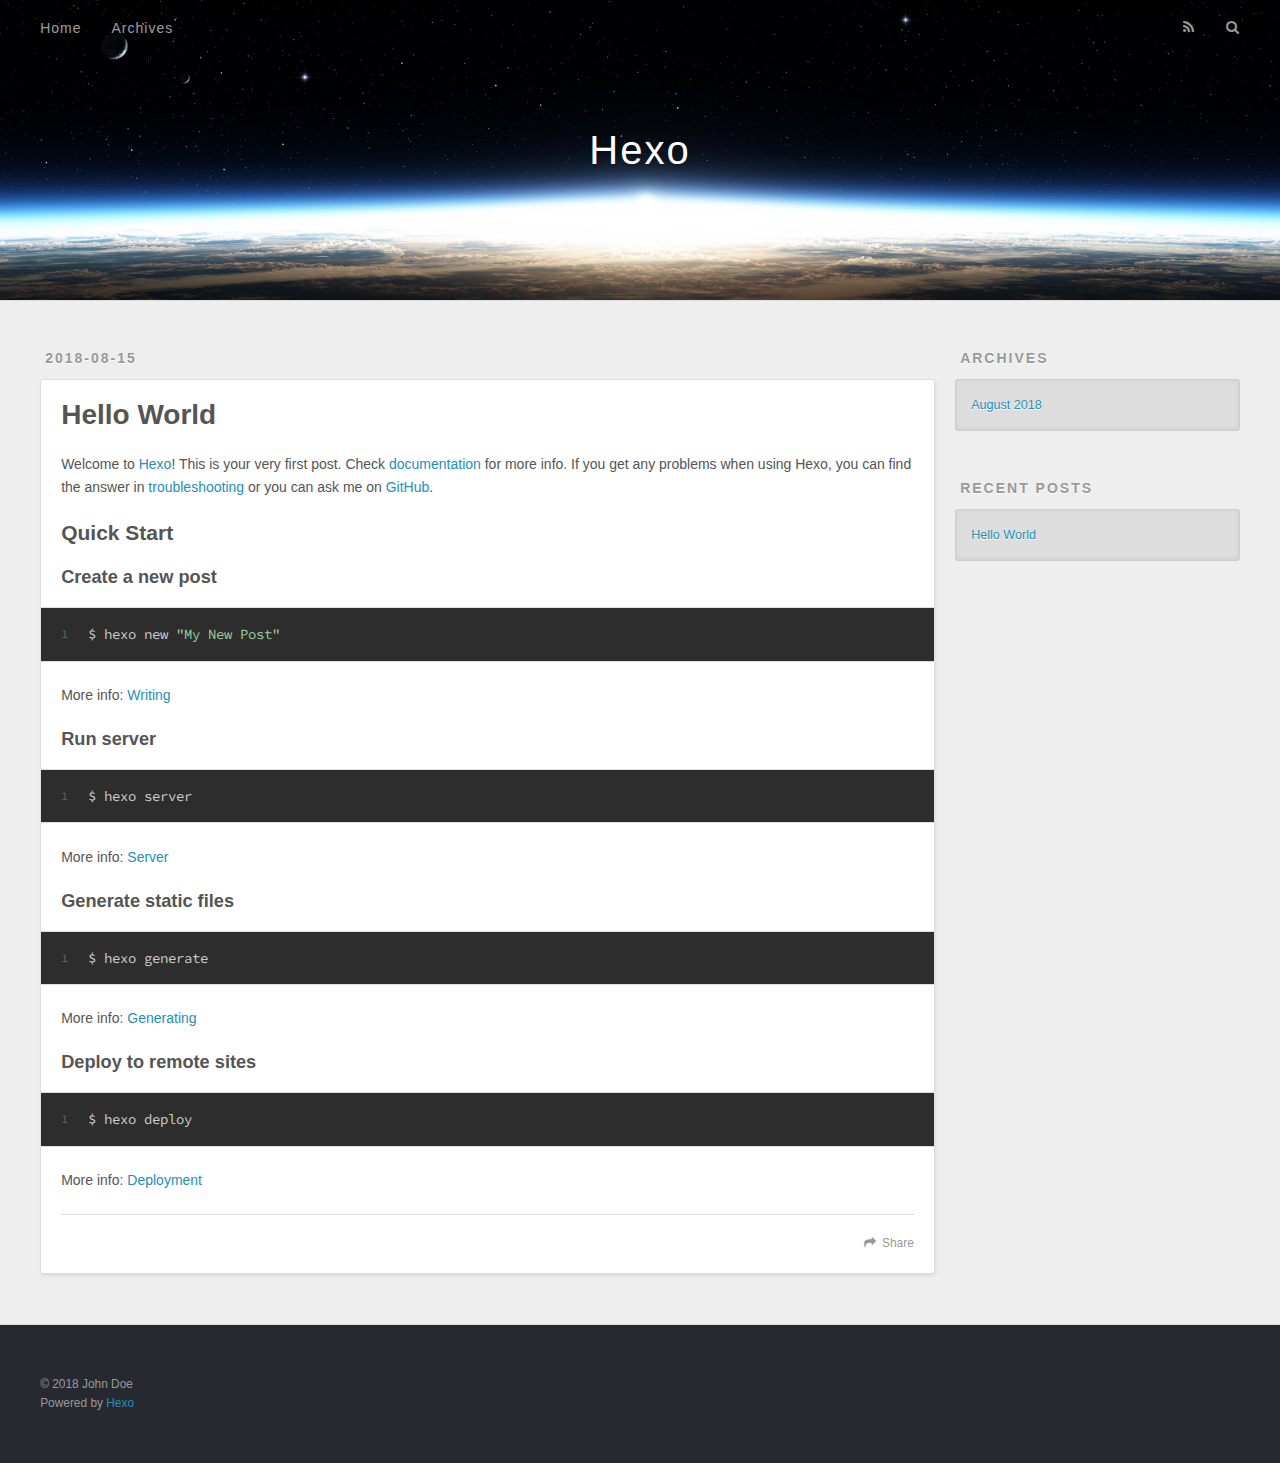
==== index.html @ 1c6d8792 "Site updated: 2018-08-15 11:04:19" ====
<!DOCTYPE html>
<html>
<head>
  <meta charset="utf-8">
  

  
  <title>Hexo</title>
  <meta name="viewport" content="width=device-width, initial-scale=1, maximum-scale=1">
  <meta property="og:type" content="website">
<meta property="og:title" content="Hexo">
<meta property="og:url" content="http://yoursite.com/index.html">
<meta property="og:site_name" content="Hexo">
<meta property="og:locale" content="default">
<meta name="twitter:card" content="summary">
<meta name="twitter:title" content="Hexo">
  
    <link rel="alternate" href="/atom.xml" title="Hexo" type="application/atom+xml">
  
  
    <link rel="icon" href="/favicon.png">
  
  
    <link href="//fonts.googleapis.com/css?family=Source+Code+Pro" rel="stylesheet" type="text/css">
  
  <link rel="stylesheet" href="/css/style.css">
</head>

<body>
  <div id="container">
    <div id="wrap">
      <header id="header">
  <div id="banner"></div>
  <div id="header-outer" class="outer">
    <div id="header-title" class="inner">
      <h1 id="logo-wrap">
        <a href="/" id="logo">Hexo</a>
      </h1>
      
    </div>
    <div id="header-inner" class="inner">
      <nav id="main-nav">
        <a id="main-nav-toggle" class="nav-icon"></a>
        
          <a class="main-nav-link" href="/">Home</a>
        
          <a class="main-nav-link" href="/archives">Archives</a>
        
      </nav>
      <nav id="sub-nav">
        
          <a id="nav-rss-link" class="nav-icon" href="/atom.xml" title="RSS Feed"></a>
        
        <a id="nav-search-btn" class="nav-icon" title="Search"></a>
      </nav>
      <div id="search-form-wrap">
        <form action="//google.com/search" method="get" accept-charset="UTF-8" class="search-form"><input type="search" name="q" class="search-form-input" placeholder="Search"><button type="submit" class="search-form-submit">&#xF002;</button><input type="hidden" name="sitesearch" value="http://yoursite.com"></form>
      </div>
    </div>
  </div>
</header>
      <div class="outer">
        <section id="main">
  
    <article id="post-hello-world" class="article article-type-post" itemscope itemprop="blogPost">
  <div class="article-meta">
    <a href="/2018/08/15/hello-world/" class="article-date">
  <time datetime="2018-08-15T02:14:24.159Z" itemprop="datePublished">2018-08-15</time>
</a>
    
  </div>
  <div class="article-inner">
    
    
      <header class="article-header">
        
  
    <h1 itemprop="name">
      <a class="article-title" href="/2018/08/15/hello-world/">Hello World</a>
    </h1>
  

      </header>
    
    <div class="article-entry" itemprop="articleBody">
      
        <p>Welcome to <a href="https://hexo.io/" target="_blank" rel="noopener">Hexo</a>! This is your very first post. Check <a href="https://hexo.io/docs/" target="_blank" rel="noopener">documentation</a> for more info. If you get any problems when using Hexo, you can find the answer in <a href="https://hexo.io/docs/troubleshooting.html" target="_blank" rel="noopener">troubleshooting</a> or you can ask me on <a href="https://github.com/hexojs/hexo/issues" target="_blank" rel="noopener">GitHub</a>.</p>
<h2 id="Quick-Start"><a href="#Quick-Start" class="headerlink" title="Quick Start"></a>Quick Start</h2><h3 id="Create-a-new-post"><a href="#Create-a-new-post" class="headerlink" title="Create a new post"></a>Create a new post</h3><figure class="highlight bash"><table><tr><td class="gutter"><pre><span class="line">1</span><br></pre></td><td class="code"><pre><span class="line">$ hexo new <span class="string">"My New Post"</span></span><br></pre></td></tr></table></figure>
<p>More info: <a href="https://hexo.io/docs/writing.html" target="_blank" rel="noopener">Writing</a></p>
<h3 id="Run-server"><a href="#Run-server" class="headerlink" title="Run server"></a>Run server</h3><figure class="highlight bash"><table><tr><td class="gutter"><pre><span class="line">1</span><br></pre></td><td class="code"><pre><span class="line">$ hexo server</span><br></pre></td></tr></table></figure>
<p>More info: <a href="https://hexo.io/docs/server.html" target="_blank" rel="noopener">Server</a></p>
<h3 id="Generate-static-files"><a href="#Generate-static-files" class="headerlink" title="Generate static files"></a>Generate static files</h3><figure class="highlight bash"><table><tr><td class="gutter"><pre><span class="line">1</span><br></pre></td><td class="code"><pre><span class="line">$ hexo generate</span><br></pre></td></tr></table></figure>
<p>More info: <a href="https://hexo.io/docs/generating.html" target="_blank" rel="noopener">Generating</a></p>
<h3 id="Deploy-to-remote-sites"><a href="#Deploy-to-remote-sites" class="headerlink" title="Deploy to remote sites"></a>Deploy to remote sites</h3><figure class="highlight bash"><table><tr><td class="gutter"><pre><span class="line">1</span><br></pre></td><td class="code"><pre><span class="line">$ hexo deploy</span><br></pre></td></tr></table></figure>
<p>More info: <a href="https://hexo.io/docs/deployment.html" target="_blank" rel="noopener">Deployment</a></p>

      
    </div>
    <footer class="article-footer">
      <a data-url="http://yoursite.com/2018/08/15/hello-world/" data-id="cjkujt8550000k8d3u2v4z5zs" class="article-share-link">Share</a>
      
      
    </footer>
  </div>
  
</article>


  


</section>
        
          <aside id="sidebar">
  
    

  
    

  
    
  
    
  <div class="widget-wrap">
    <h3 class="widget-title">Archives</h3>
    <div class="widget">
      <ul class="archive-list"><li class="archive-list-item"><a class="archive-list-link" href="/archives/2018/08/">August 2018</a></li></ul>
    </div>
  </div>


  
    
  <div class="widget-wrap">
    <h3 class="widget-title">Recent Posts</h3>
    <div class="widget">
      <ul>
        
          <li>
            <a href="/2018/08/15/hello-world/">Hello World</a>
          </li>
        
      </ul>
    </div>
  </div>

  
</aside>
        
      </div>
      <footer id="footer">
  
  <div class="outer">
    <div id="footer-info" class="inner">
      &copy; 2018 John Doe<br>
      Powered by <a href="http://hexo.io/" target="_blank">Hexo</a>
    </div>
  </div>
</footer>
    </div>
    <nav id="mobile-nav">
  
    <a href="/" class="mobile-nav-link">Home</a>
  
    <a href="/archives" class="mobile-nav-link">Archives</a>
  
</nav>
    

<script src="//ajax.googleapis.com/ajax/libs/jquery/2.0.3/jquery.min.js"></script>


  <link rel="stylesheet" href="/fancybox/jquery.fancybox.css">
  <script src="/fancybox/jquery.fancybox.pack.js"></script>


<script src="/js/script.js"></script>



  </div>
</body>
</html>
---- css/style.css ----
body {
  width: 100%;
}
body:before,
body:after {
  content: "";
  display: table;
}
body:after {
  clear: both;
}
html,
body,
div,
span,
applet,
object,
iframe,
h1,
h2,
h3,
h4,
h5,
h6,
p,
blockquote,
pre,
a,
abbr,
acronym,
address,
big,
cite,
code,
del,
dfn,
em,
img,
ins,
kbd,
q,
s,
samp,
small,
strike,
strong,
sub,
sup,
tt,
var,
dl,
dt,
dd,
ol,
ul,
li,
fieldset,
form,
label,
legend,
table,
caption,
tbody,
tfoot,
thead,
tr,
th,
td {
  margin: 0;
  padding: 0;
  border: 0;
  outline: 0;
  font-weight: inherit;
  font-style: inherit;
  font-family: inherit;
  font-size: 100%;
  vertical-align: baseline;
}
body {
  line-height: 1;
  color: #000;
  background: #fff;
}
ol,
ul {
  list-style: none;
}
table {
  border-collapse: separate;
  border-spacing: 0;
  vertical-align: middle;
}
caption,
th,
td {
  text-align: left;
  font-weight: normal;
  vertical-align: middle;
}
a img {
  border: none;
}
input,
button {
  margin: 0;
  padding: 0;
}
input::-moz-focus-inner,
button::-moz-focus-inner {
  border: 0;
  padding: 0;
}
@font-face {
  font-family: FontAwesome;
  font-style: normal;
  font-weight: normal;
  src: url("fonts/fontawesome-webfont.eot?v=#4.0.3");
  src: url("fonts/fontawesome-webfont.eot?#iefix&v=#4.0.3") format("embedded-opentype"), url("fonts/fontawesome-webfont.woff?v=#4.0.3") format("woff"), url("fonts/fontawesome-webfont.ttf?v=#4.0.3") format("truetype"), url("fonts/fontawesome-webfont.svg#fontawesomeregular?v=#4.0.3") format("svg");
}
html,
body,
#container {
  height: 100%;
}
body {
  background: #eee;
  font: 14px -apple-system, BlinkMacSystemFont, "Segoe UI", "Roboto", "Oxygen", "Ubuntu", "Cantarell", "Fira Sans", "Droid Sans", "Helvetica Neue", sans-serif;
  -webkit-text-size-adjust: 100%;
}
.outer {
  max-width: 1220px;
  margin: 0 auto;
  padding: 0 20px;
}
.outer:before,
.outer:after {
  content: "";
  display: table;
}
.outer:after {
  clear: both;
}
.inner {
  display: inline;
  float: left;
  width: 98.33333333333333%;
  margin: 0 0.833333333333333%;
}
.left,
.alignleft {
  float: left;
}
.right,
.alignright {
  float: right;
}
.clear {
  clear: both;
}
#container {
  position: relative;
}
.mobile-nav-on {
  overflow: hidden;
}
#wrap {
  height: 100%;
  width: 100%;
  position: absolute;
  top: 0;
  left: 0;
  -webkit-transition: 0.2s ease-out;
  -moz-transition: 0.2s ease-out;
  -ms-transition: 0.2s ease-out;
  transition: 0.2s ease-out;
  z-index: 1;
  background: #eee;
}
.mobile-nav-on #wrap {
  left: 280px;
}
@media screen and (min-width: 768px) {
  #main {
    display: inline;
    float: left;
    width: 73.33333333333333%;
    margin: 0 0.833333333333333%;
  }
}
.article-date,
.article-category-link,
.archive-year,
.widget-title {
  text-decoration: none;
  text-transform: uppercase;
  letter-spacing: 2px;
  color: #999;
  margin-bottom: 1em;
  margin-left: 5px;
  line-height: 1em;
  text-shadow: 0 1px #fff;
  font-weight: bold;
}
.article-inner,
.archive-article-inner {
  background: #fff;
  -webkit-box-shadow: 1px 2px 3px #ddd;
  box-shadow: 1px 2px 3px #ddd;
  border: 1px solid #ddd;
  border-radius: 3px;
}
.article-entry h1,
.widget h1 {
  font-size: 2em;
}
.article-entry h2,
.widget h2 {
  font-size: 1.5em;
}
.article-entry h3,
.widget h3 {
  font-size: 1.3em;
}
.article-entry h4,
.widget h4 {
  font-size: 1.2em;
}
.article-entry h5,
.widget h5 {
  font-size: 1em;
}
.article-entry h6,
.widget h6 {
  font-size: 1em;
  color: #999;
}
.article-entry hr,
.widget hr {
  border: 1px dashed #ddd;
}
.article-entry strong,
.widget strong {
  font-weight: bold;
}
.article-entry em,
.widget em,
.article-entry cite,
.widget cite {
  font-style: italic;
}
.article-entry sup,
.widget sup,
.article-entry sub,
.widget sub {
  font-size: 0.75em;
  line-height: 0;
  position: relative;
  vertical-align: baseline;
}
.article-entry sup,
.widget sup {
  top: -0.5em;
}
.article-entry sub,
.widget sub {
  bottom: -0.2em;
}
.article-entry small,
.widget small {
  font-size: 0.85em;
}
.article-entry acronym,
.widget acronym,
.article-entry abbr,
.widget abbr {
  border-bottom: 1px dotted;
}
.article-entry ul,
.widget ul,
.article-entry ol,
.widget ol,
.article-entry dl,
.widget dl {
  margin: 0 20px;
  line-height: 1.6em;
}
.article-entry ul ul,
.widget ul ul,
.article-entry ol ul,
.widget ol ul,
.article-entry ul ol,
.widget ul ol,
.article-entry ol ol,
.widget ol ol {
  margin-top: 0;
  margin-bottom: 0;
}
.article-entry ul,
.widget ul {
  list-style: disc;
}
.article-entry ol,
.widget ol {
  list-style: decimal;
}
.article-entry dt,
.widget dt {
  font-weight: bold;
}
#header {
  height: 300px;
  position: relative;
  border-bottom: 1px solid #ddd;
}
#header:before,
#header:after {
  content: "";
  position: absolute;
  left: 0;
  right: 0;
  height: 40px;
}
#header:before {
  top: 0;
  background: -webkit-linear-gradient(rgba(0,0,0,0.2), transparent);
  background: -moz-linear-gradient(rgba(0,0,0,0.2), transparent);
  background: -ms-linear-gradient(rgba(0,0,0,0.2), transparent);
  background: linear-gradient(rgba(0,0,0,0.2), transparent);
}
#header:after {
  bottom: 0;
  background: -webkit-linear-gradient(transparent, rgba(0,0,0,0.2));
  background: -moz-linear-gradient(transparent, rgba(0,0,0,0.2));
  background: -ms-linear-gradient(transparent, rgba(0,0,0,0.2));
  background: linear-gradient(transparent, rgba(0,0,0,0.2));
}
#header-outer {
  height: 100%;
  position: relative;
}
#header-inner {
  position: relative;
  overflow: hidden;
}
#banner {
  position: absolute;
  top: 0;
  left: 0;
  width: 100%;
  height: 100%;
  background: url("images/banner.jpg") center #000;
  -webkit-background-size: cover;
  -moz-background-size: cover;
  background-size: cover;
  z-index: -1;
}
#header-title {
  text-align: center;
  height: 40px;
  position: absolute;
  top: 50%;
  left: 0;
  margin-top: -20px;
}
#logo,
#subtitle {
  text-decoration: none;
  color: #fff;
  font-weight: 300;
  text-shadow: 0 1px 4px rgba(0,0,0,0.3);
}
#logo {
  font-size: 40px;
  line-height: 40px;
  letter-spacing: 2px;
}
#subtitle {
  font-size: 16px;
  line-height: 16px;
  letter-spacing: 1px;
}
#subtitle-wrap {
  margin-top: 16px;
}
#main-nav {
  float: left;
  margin-left: -15px;
}
.nav-icon,
.main-nav-link {
  float: left;
  color: #fff;
  opacity: 0.6;
  text-decoration: none;
  text-shadow: 0 1px rgba(0,0,0,0.2);
  -webkit-transition: opacity 0.2s;
  -moz-transition: opacity 0.2s;
  -ms-transition: opacity 0.2s;
  transition: opacity 0.2s;
  display: block;
  padding: 20px 15px;
}
.nav-icon:hover,
.main-nav-link:hover {
  opacity: 1;
}
.nav-icon {
  font-family: FontAwesome;
  text-align: center;
  font-size: 14px;
  width: 14px;
  height: 14px;
  padding: 20px 15px;
  position: relative;
  cursor: pointer;
}
.main-nav-link {
  font-weight: 300;
  letter-spacing: 1px;
}
@media screen and (max-width: 479px) {
  .main-nav-link {
    display: none;
  }
}
#main-nav-toggle {
  display: none;
}
#main-nav-toggle:before {
  content: "\f0c9";
}
@media screen and (max-width: 479px) {
  #main-nav-toggle {
    display: block;
  }
}
#sub-nav {
  float: right;
  margin-right: -15px;
}
#nav-rss-link:before {
  content: "\f09e";
}
#nav-search-btn:before {
  content: "\f002";
}
#search-form-wrap {
  position: absolute;
  top: 15px;
  width: 150px;
  height: 30px;
  right: -150px;
  opacity: 0;
  -webkit-transition: 0.2s ease-out;
  -moz-transition: 0.2s ease-out;
  -ms-transition: 0.2s ease-out;
  transition: 0.2s ease-out;
}
#search-form-wrap.on {
  opacity: 1;
  right: 0;
}
@media screen and (max-width: 479px) {
  #search-form-wrap {
    width: 100%;
    right: -100%;
  }
}
.search-form {
  position: absolute;
  top: 0;
  left: 0;
  right: 0;
  background: #fff;
  padding: 5px 15px;
  border-radius: 15px;
  -webkit-box-shadow: 0 0 10px rgba(0,0,0,0.3);
  box-shadow: 0 0 10px rgba(0,0,0,0.3);
}
.search-form-input {
  border: none;
  background: none;
  color: #555;
  width: 100%;
  font: 13px -apple-system, BlinkMacSystemFont, "Segoe UI", "Roboto", "Oxygen", "Ubuntu", "Cantarell", "Fira Sans", "Droid Sans", "Helvetica Neue", sans-serif;
  outline: none;
}
.search-form-input::-webkit-search-results-decoration,
.search-form-input::-webkit-search-cancel-button {
  -webkit-appearance: none;
}
.search-form-submit {
  position: absolute;
  top: 50%;
  right: 10px;
  margin-top: -7px;
  font: 13px FontAwesome;
  border: none;
  background: none;
  color: #bbb;
  cursor: pointer;
}
.search-form-submit:hover,
.search-form-submit:focus {
  color: #777;
}
.article {
  margin: 50px 0;
}
.article-inner {
  overflow: hidden;
}
.article-meta:before,
.article-meta:after {
  content: "";
  display: table;
}
.article-meta:after {
  clear: both;
}
.article-date {
  float: left;
}
.article-category {
  float: left;
  line-height: 1em;
  color: #ccc;
  text-shadow: 0 1px #fff;
  margin-left: 8px;
}
.article-category:before {
  content: "\2022";
}
.article-category-link {
  margin: 0 12px 1em;
}
.article-header {
  padding: 20px 20px 0;
}
.article-title {
  text-decoration: none;
  font-size: 2em;
  font-weight: bold;
  color: #555;
  line-height: 1.1em;
  -webkit-transition: color 0.2s;
  -moz-transition: color 0.2s;
  -ms-transition: color 0.2s;
  transition: color 0.2s;
}
a.article-title:hover {
  color: #258fb8;
}
.article-entry {
  color: #555;
  padding: 0 20px;
}
.article-entry:before,
.article-entry:after {
  content: "";
  display: table;
}
.article-entry:after {
  clear: both;
}
.article-entry p,
.article-entry table {
  line-height: 1.6em;
  margin: 1.6em 0;
}
.article-entry h1,
.article-entry h2,
.article-entry h3,
.article-entry h4,
.article-entry h5,
.article-entry h6 {
  font-weight: bold;
}
.article-entry h1,
.article-entry h2,
.article-entry h3,
.article-entry h4,
.article-entry h5,
.article-entry h6 {
  line-height: 1.1em;
  margin: 1.1em 0;
}
.article-entry a {
  color: #258fb8;
  text-decoration: none;
}
.article-entry a:hover {
  text-decoration: underline;
}
.article-entry ul,
.article-entry ol,
.article-entry dl {
  margin-top: 1.6em;
  margin-bottom: 1.6em;
}
.article-entry img,
.article-entry video {
  max-width: 100%;
  height: auto;
  display: block;
  margin: auto;
}
.article-entry iframe {
  border: none;
}
.article-entry table {
  width: 100%;
  border-collapse: collapse;
  border-spacing: 0;
}
.article-entry th {
  font-weight: bold;
  border-bottom: 3px solid #ddd;
  padding-bottom: 0.5em;
}
.article-entry td {
  border-bottom: 1px solid #ddd;
  padding: 10px 0;
}
.article-entry blockquote {
  font-family: Georgia, "Times New Roman", serif;
  font-size: 1.4em;
  margin: 1.6em 20px;
  text-align: center;
}
.article-entry blockquote footer {
  font-size: 14px;
  margin: 1.6em 0;
  font-family: -apple-system, BlinkMacSystemFont, "Segoe UI", "Roboto", "Oxygen", "Ubuntu", "Cantarell", "Fira Sans", "Droid Sans", "Helvetica Neue", sans-serif;
}
.article-entry blockquote footer cite:before {
  content: "—";
  padding: 0 0.5em;
}
.article-entry .pullquote {
  text-align: left;
  width: 45%;
  margin: 0;
}
.article-entry .pullquote.left {
  margin-left: 0.5em;
  margin-right: 1em;
}
.article-entry .pullquote.right {
  margin-right: 0.5em;
  margin-left: 1em;
}
.article-entry .caption {
  color: #999;
  display: block;
  font-size: 0.9em;
  margin-top: 0.5em;
  position: relative;
  text-align: center;
}
.article-entry .video-container {
  position: relative;
  padding-top: 56.25%;
  height: 0;
  overflow: hidden;
}
.article-entry .video-container iframe,
.article-entry .video-container object,
.article-entry .video-container embed {
  position: absolute;
  top: 0;
  left: 0;
  width: 100%;
  height: 100%;
  margin-top: 0;
}
.article-more-link a {
  display: inline-block;
  line-height: 1em;
  padding: 6px 15px;
  border-radius: 15px;
  background: #eee;
  color: #999;
  text-shadow: 0 1px #fff;
  text-decoration: none;
}
.article-more-link a:hover {
  background: #258fb8;
  color: #fff;
  text-decoration: none;
  text-shadow: 0 1px #1e7293;
}
.article-footer {
  font-size: 0.85em;
  line-height: 1.6em;
  border-top: 1px solid #ddd;
  padding-top: 1.6em;
  margin: 0 20px 20px;
}
.article-footer:before,
.article-footer:after {
  content: "";
  display: table;
}
.article-footer:after {
  clear: both;
}
.article-footer a {
  color: #999;
  text-decoration: none;
}
.article-footer a:hover {
  color: #555;
}
.article-tag-list-item {
  float: left;
  margin-right: 10px;
}
.article-tag-list-link:before {
  content: "#";
}
.article-comment-link {
  float: right;
}
.article-comment-link:before {
  content: "\f075";
  font-family: FontAwesome;
  padding-right: 8px;
}
.article-share-link {
  cursor: pointer;
  float: right;
  margin-left: 20px;
}
.article-share-link:before {
  content: "\f064";
  font-family: FontAwesome;
  padding-right: 6px;
}
#article-nav {
  position: relative;
}
#article-nav:before,
#article-nav:after {
  content: "";
  display: table;
}
#article-nav:after {
  clear: both;
}
@media screen and (min-width: 768px) {
  #article-nav {
    margin: 50px 0;
  }
  #article-nav:before {
    width: 8px;
    height: 8px;
    position: absolute;
    top: 50%;
    left: 50%;
    margin-top: -4px;
    margin-left: -4px;
    content: "";
    border-radius: 50%;
    background: #ddd;
    -webkit-box-shadow: 0 1px 2px #fff;
    box-shadow: 0 1px 2px #fff;
  }
}
.article-nav-link-wrap {
  text-decoration: none;
  text-shadow: 0 1px #fff;
  color: #999;
  -webkit-box-sizing: border-box;
  -moz-box-sizing: border-box;
  box-sizing: border-box;
  margin-top: 50px;
  text-align: center;
  display: block;
}
.article-nav-link-wrap:hover {
  color: #555;
}
@media screen and (min-width: 768px) {
  .article-nav-link-wrap {
    width: 50%;
    margin-top: 0;
  }
}
@media screen and (min-width: 768px) {
  #article-nav-newer {
    float: left;
    text-align: right;
    padding-right: 20px;
  }
}
@media screen and (min-width: 768px) {
  #article-nav-older {
    float: right;
    text-align: left;
    padding-left: 20px;
  }
}
.article-nav-caption {
  text-transform: uppercase;
  letter-spacing: 2px;
  color: #ddd;
  line-height: 1em;
  font-weight: bold;
}
#article-nav-newer .article-nav-caption {
  margin-right: -2px;
}
.article-nav-title {
  font-size: 0.85em;
  line-height: 1.6em;
  margin-top: 0.5em;
}
.article-share-box {
  position: absolute;
  display: none;
  background: #fff;
  -webkit-box-shadow: 1px 2px 10px rgba(0,0,0,0.2);
  box-shadow: 1px 2px 10px rgba(0,0,0,0.2);
  border-radius: 3px;
  margin-left: -145px;
  overflow: hidden;
  z-index: 1;
}
.article-share-box.on {
  display: block;
}
.article-share-input {
  width: 100%;
  background: none;
  -webkit-box-sizing: border-box;
  -moz-box-sizing: border-box;
  box-sizing: border-box;
  font: 14px -apple-system, BlinkMacSystemFont, "Segoe UI", "Roboto", "Oxygen", "Ubuntu", "Cantarell", "Fira Sans", "Droid Sans", "Helvetica Neue", sans-serif;
  padding: 0 15px;
  color: #555;
  outline: none;
  border: 1px solid #ddd;
  border-radius: 3px 3px 0 0;
  height: 36px;
  line-height: 36px;
}
.article-share-links {
  background: #eee;
}
.article-share-links:before,
.article-share-links:after {
  content: "";
  display: table;
}
.article-share-links:after {
  clear: both;
}
.article-share-twitter,
.article-share-facebook,
.article-share-pinterest,
.article-share-google {
  width: 50px;
  height: 36px;
  display: block;
  float: left;
  position: relative;
  color: #999;
  text-shadow: 0 1px #fff;
}
.article-share-twitter:before,
.article-share-facebook:before,
.article-share-pinterest:before,
.article-share-google:before {
  font-size: 20px;
  font-family: FontAwesome;
  width: 20px;
  height: 20px;
  position: absolute;
  top: 50%;
  left: 50%;
  margin-top: -10px;
  margin-left: -10px;
  text-align: center;
}
.article-share-twitter:hover,
.article-share-facebook:hover,
.article-share-pinterest:hover,
.article-share-google:hover {
  color: #fff;
}
.article-share-twitter:before {
  content: "\f099";
}
.article-share-twitter:hover {
  background: #00aced;
  text-shadow: 0 1px #008abe;
}
.article-share-facebook:before {
  content: "\f09a";
}
.article-share-facebook:hover {
  background: #3b5998;
  text-shadow: 0 1px #2f477a;
}
.article-share-pinterest:before {
  content: "\f0d2";
}
.article-share-pinterest:hover {
  background: #cb2027;
  text-shadow: 0 1px #a21a1f;
}
.article-share-google:before {
  content: "\f0d5";
}
.article-share-google:hover {
  background: #dd4b39;
  text-shadow: 0 1px #be3221;
}
.article-gallery {
  background: #000;
  position: relative;
}
.article-gallery-photos {
  position: relative;
  overflow: hidden;
}
.article-gallery-img {
  display: none;
  max-width: 100%;
}
.article-gallery-img:first-child {
  display: block;
}
.article-gallery-img.loaded {
  position: absolute;
  display: block;
}
.article-gallery-img img {
  display: block;
  max-width: 100%;
  margin: 0 auto;
}
#comments {
  background: #fff;
  -webkit-box-shadow: 1px 2px 3px #ddd;
  box-shadow: 1px 2px 3px #ddd;
  padding: 20px;
  border: 1px solid #ddd;
  border-radius: 3px;
  margin: 50px 0;
}
#comments a {
  color: #258fb8;
}
.archives-wrap {
  margin: 50px 0;
}
.archives:before,
.archives:after {
  content: "";
  display: table;
}
.archives:after {
  clear: both;
}
.archive-year-wrap {
  margin-bottom: 1em;
}
.archives {
  -webkit-column-gap: 10px;
  -moz-column-gap: 10px;
  column-gap: 10px;
}
@media screen and (min-width: 480px) and (max-width: 767px) {
  .archives {
    -webkit-column-count: 2;
    -moz-column-count: 2;
    column-count: 2;
  }
}
@media screen and (min-width: 768px) {
  .archives {
    -webkit-column-count: 3;
    -moz-column-count: 3;
    column-count: 3;
  }
}
.archive-article {
  -webkit-column-break-inside: avoid;
  page-break-inside: avoid;
  overflow: hidden;
  break-inside: avoid-column;
}
.archive-article-inner {
  padding: 10px;
  margin-bottom: 15px;
}
.archive-article-title {
  text-decoration: none;
  font-weight: bold;
  color: #555;
  -webkit-transition: color 0.2s;
  -moz-transition: color 0.2s;
  -ms-transition: color 0.2s;
  transition: color 0.2s;
  line-height: 1.6em;
}
.archive-article-title:hover {
  color: #258fb8;
}
.archive-article-footer {
  margin-top: 1em;
}
.archive-article-date {
  color: #999;
  text-decoration: none;
  font-size: 0.85em;
  line-height: 1em;
  margin-bottom: 0.5em;
  display: block;
}
#page-nav {
  margin: 50px auto;
  background: #fff;
  -webkit-box-shadow: 1px 2px 3px #ddd;
  box-shadow: 1px 2px 3px #ddd;
  border: 1px solid #ddd;
  border-radius: 3px;
  text-align: center;
  color: #999;
  overflow: hidden;
}
#page-nav:before,
#page-nav:after {
  content: "";
  display: table;
}
#page-nav:after {
  clear: both;
}
#page-nav a,
#page-nav span {
  padding: 10px 20px;
  line-height: 1;
  height: 2ex;
}
#page-nav a {
  color: #999;
  text-decoration: none;
}
#page-nav a:hover {
  background: #999;
  color: #fff;
}
#page-nav .prev {
  float: left;
}
#page-nav .next {
  float: right;
}
#page-nav .page-number {
  display: inline-block;
}
@media screen and (max-width: 479px) {
  #page-nav .page-number {
    display: none;
  }
}
#page-nav .current {
  color: #555;
  font-weight: bold;
}
#page-nav .space {
  color: #ddd;
}
#footer {
  background: #262a30;
  padding: 50px 0;
  border-top: 1px solid #ddd;
  color: #999;
}
#footer a {
  color: #258fb8;
  text-decoration: none;
}
#footer a:hover {
  text-decoration: underline;
}
#footer-info {
  line-height: 1.6em;
  font-size: 0.85em;
}
.article-entry pre,
.article-entry .highlight {
  background: #2d2d2d;
  margin: 0 -20px;
  padding: 15px 20px;
  border-style: solid;
  border-color: #ddd;
  border-width: 1px 0;
  overflow: auto;
  color: #ccc;
  line-height: 22.400000000000002px;
}
.article-entry .highlight .gutter pre,
.article-entry .gist .gist-file .gist-data .line-numbers {
  color: #666;
  font-size: 0.85em;
}
.article-entry pre,
.article-entry code {
  font-family: "Source Code Pro", Consolas, Monaco, Menlo, Consolas, monospace;
}
.article-entry code {
  background: #eee;
  text-shadow: 0 1px #fff;
  padding: 0 0.3em;
}
.article-entry pre code {
  background: none;
  text-shadow: none;
  padding: 0;
}
.article-entry .highlight pre {
  border: none;
  margin: 0;
  padding: 0;
}
.article-entry .highlight table {
  margin: 0;
  width: auto;
}
.article-entry .highlight td {
  border: none;
  padding: 0;
}
.article-entry .highlight figcaption {
  font-size: 0.85em;
  color: #999;
  line-height: 1em;
  margin-bottom: 1em;
}
.article-entry .highlight figcaption:before,
.article-entry .highlight figcaption:after {
  content: "";
  display: table;
}
.article-entry .highlight figcaption:after {
  clear: both;
}
.article-entry .highlight figcaption a {
  float: right;
}
.article-entry .highlight .gutter pre {
  text-align: right;
  padding-right: 20px;
}
.article-entry .highlight .line {
  height: 22.400000000000002px;
}
.article-entry .highlight .line.marked {
  background: #515151;
}
.article-entry .gist {
  margin: 0 -20px;
  border-style: solid;
  border-color: #ddd;
  border-width: 1px 0;
  background: #2d2d2d;
  padding: 15px 20px 15px 0;
}
.article-entry .gist .gist-file {
  border: none;
  font-family: "Source Code Pro", Consolas, Monaco, Menlo, Consolas, monospace;
  margin: 0;
}
.article-entry .gist .gist-file .gist-data {
  background: none;
  border: none;
}
.article-entry .gist .gist-file .gist-data .line-numbers {
  background: none;
  border: none;
  padding: 0 20px 0 0;
}
.article-entry .gist .gist-file .gist-data .line-data {
  padding: 0 !important;
}
.article-entry .gist .gist-file .highlight {
  margin: 0;
  padding: 0;
  border: none;
}
.article-entry .gist .gist-file .gist-meta {
  background: #2d2d2d;
  color: #999;
  font: 0.85em -apple-system, BlinkMacSystemFont, "Segoe UI", "Roboto", "Oxygen", "Ubuntu", "Cantarell", "Fira Sans", "Droid Sans", "Helvetica Neue", sans-serif;
  text-shadow: 0 0;
  padding: 0;
  margin-top: 1em;
  margin-left: 20px;
}
.article-entry .gist .gist-file .gist-meta a {
  color: #258fb8;
  font-weight: normal;
}
.article-entry .gist .gist-file .gist-meta a:hover {
  text-decoration: underline;
}
pre .comment,
pre .title {
  color: #999;
}
pre .variable,
pre .attribute,
pre .tag,
pre .regexp,
pre .ruby .constant,
pre .xml .tag .title,
pre .xml .pi,
pre .xml .doctype,
pre .html .doctype,
pre .css .id,
pre .css .class,
pre .css .pseudo {
  color: #f2777a;
}
pre .number,
pre .preprocessor,
pre .built_in,
pre .literal,
pre .params,
pre .constant {
  color: #f99157;
}
pre .class,
pre .ruby .class .title,
pre .css .rules .attribute {
  color: #9c9;
}
pre .string,
pre .value,
pre .inheritance,
pre .header,
pre .ruby .symbol,
pre .xml .cdata {
  color: #9c9;
}
pre .css .hexcolor {
  color: #6cc;
}
pre .function,
pre .python .decorator,
pre .python .title,
pre .ruby .function .title,
pre .ruby .title .keyword,
pre .perl .sub,
pre .javascript .title,
pre .coffeescript .title {
  color: #69c;
}
pre .keyword,
pre .javascript .function {
  color: #c9c;
}
@media screen and (max-width: 479px) {
  #mobile-nav {
    position: absolute;
    top: 0;
    left: 0;
    width: 280px;
    height: 100%;
    background: #191919;
    border-right: 1px solid #fff;
  }
}
@media screen and (max-width: 479px) {
  .mobile-nav-link {
    display: block;
    color: #999;
    text-decoration: none;
    padding: 15px 20px;
    font-weight: bold;
  }
  .mobile-nav-link:hover {
    color: #fff;
  }
}
@media screen and (min-width: 768px) {
  #sidebar {
    display: inline;
    float: left;
    width: 23.333333333333332%;
    margin: 0 0.833333333333333%;
  }
}
.widget-wrap {
  margin: 50px 0;
}
.widget {
  color: #777;
  text-shadow: 0 1px #fff;
  background: #ddd;
  -webkit-box-shadow: 0 -1px 4px #ccc inset;
  box-shadow: 0 -1px 4px #ccc inset;
  border: 1px solid #ccc;
  padding: 15px;
  border-radius: 3px;
}
.widget a {
  color: #258fb8;
  text-decoration: none;
}
.widget a:hover {
  text-decoration: underline;
}
.widget ul ul,
.widget ol ul,
.widget dl ul,
.widget ul ol,
.widget ol ol,
.widget dl ol,
.widget ul dl,
.widget ol dl,
.widget dl dl {
  margin-left: 15px;
  list-style: disc;
}
.widget {
  line-height: 1.6em;
  word-wrap: break-word;
  font-size: 0.9em;
}
.widget ul,
.widget ol {
  list-style: none;
  margin: 0;
}
.widget ul ul,
.widget ol ul,
.widget ul ol,
.widget ol ol {
  margin: 0 20px;
}
.widget ul ul,
.widget ol ul {
  list-style: disc;
}
.widget ul ol,
.widget ol ol {
  list-style: decimal;
}
.category-list-count,
.tag-list-count,
.archive-list-count {
  padding-left: 5px;
  color: #999;
  font-size: 0.85em;
}
.category-list-count:before,
.tag-list-count:before,
.archive-list-count:before {
  content: "(";
}
.category-list-count:after,
.tag-list-count:after,
.archive-list-count:after {
  content: ")";
}
.tagcloud a {
  margin-right: 5px;
  display: inline-block;
}
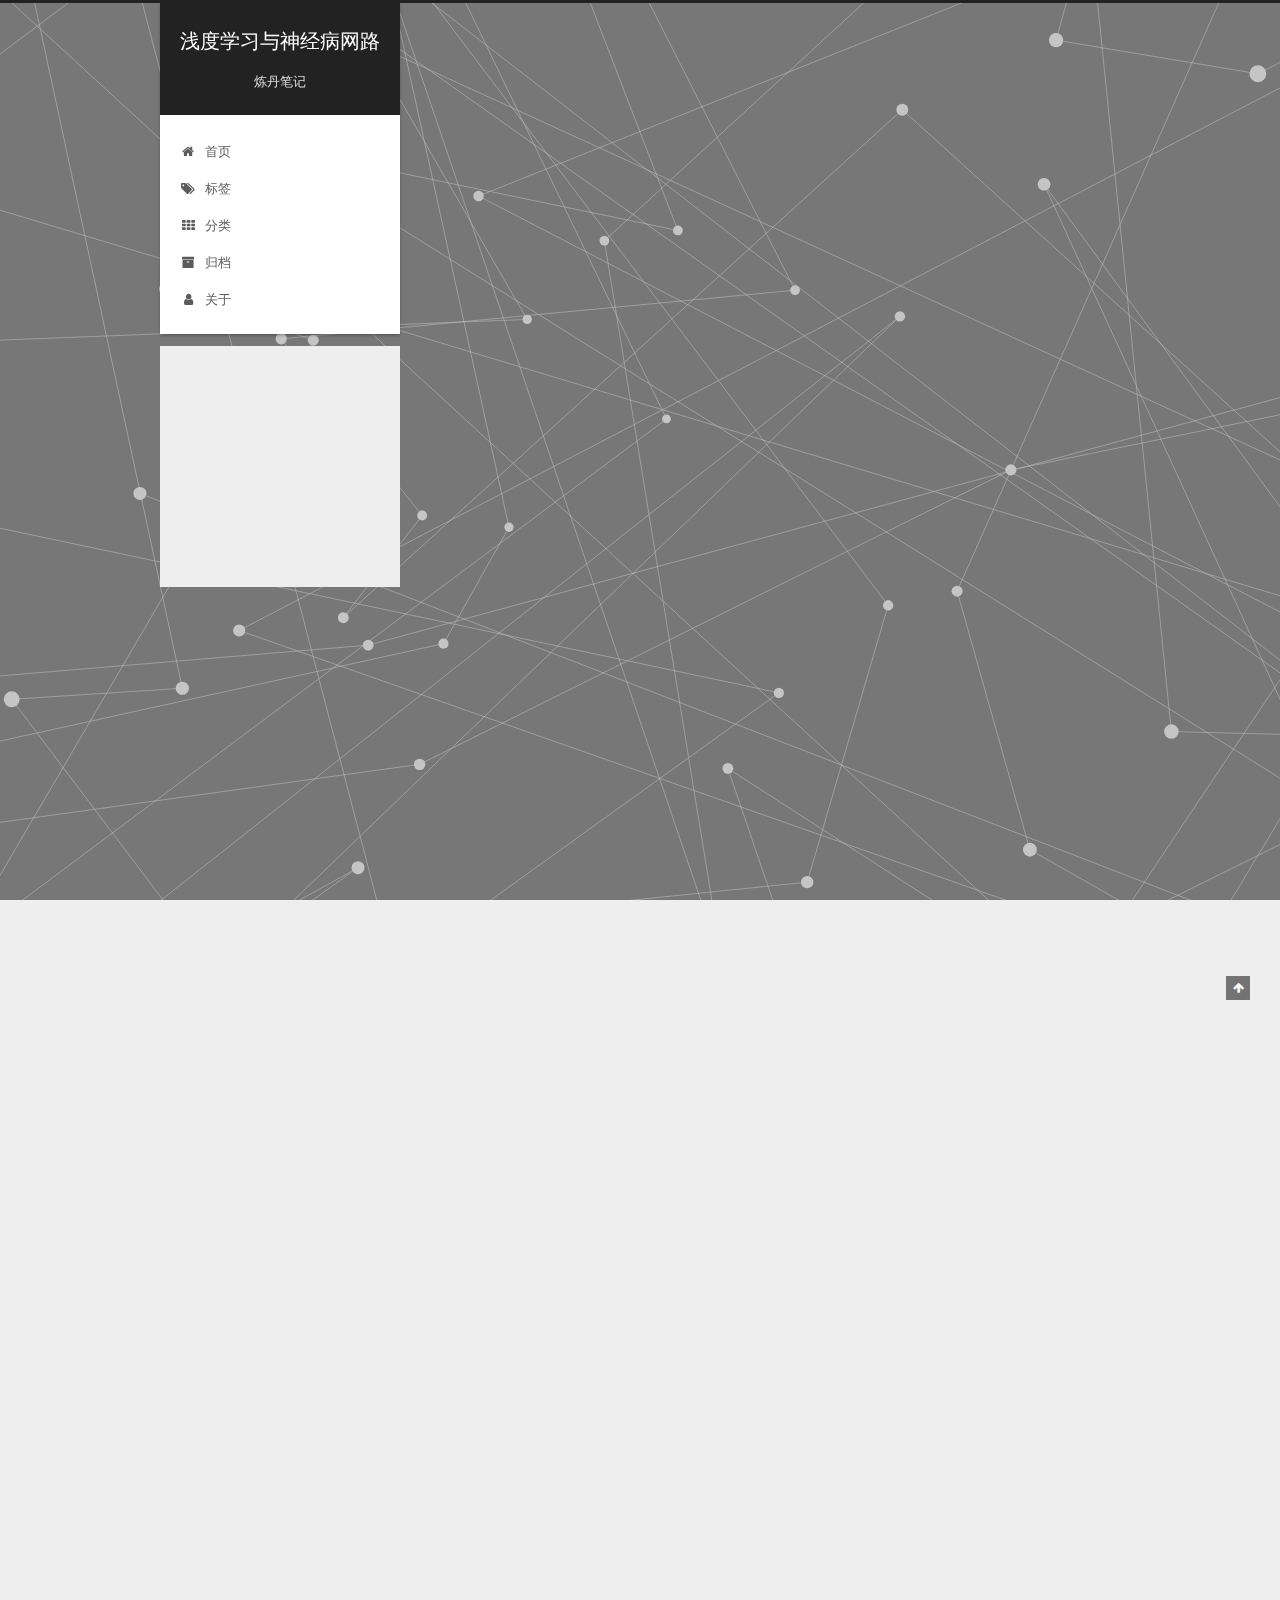
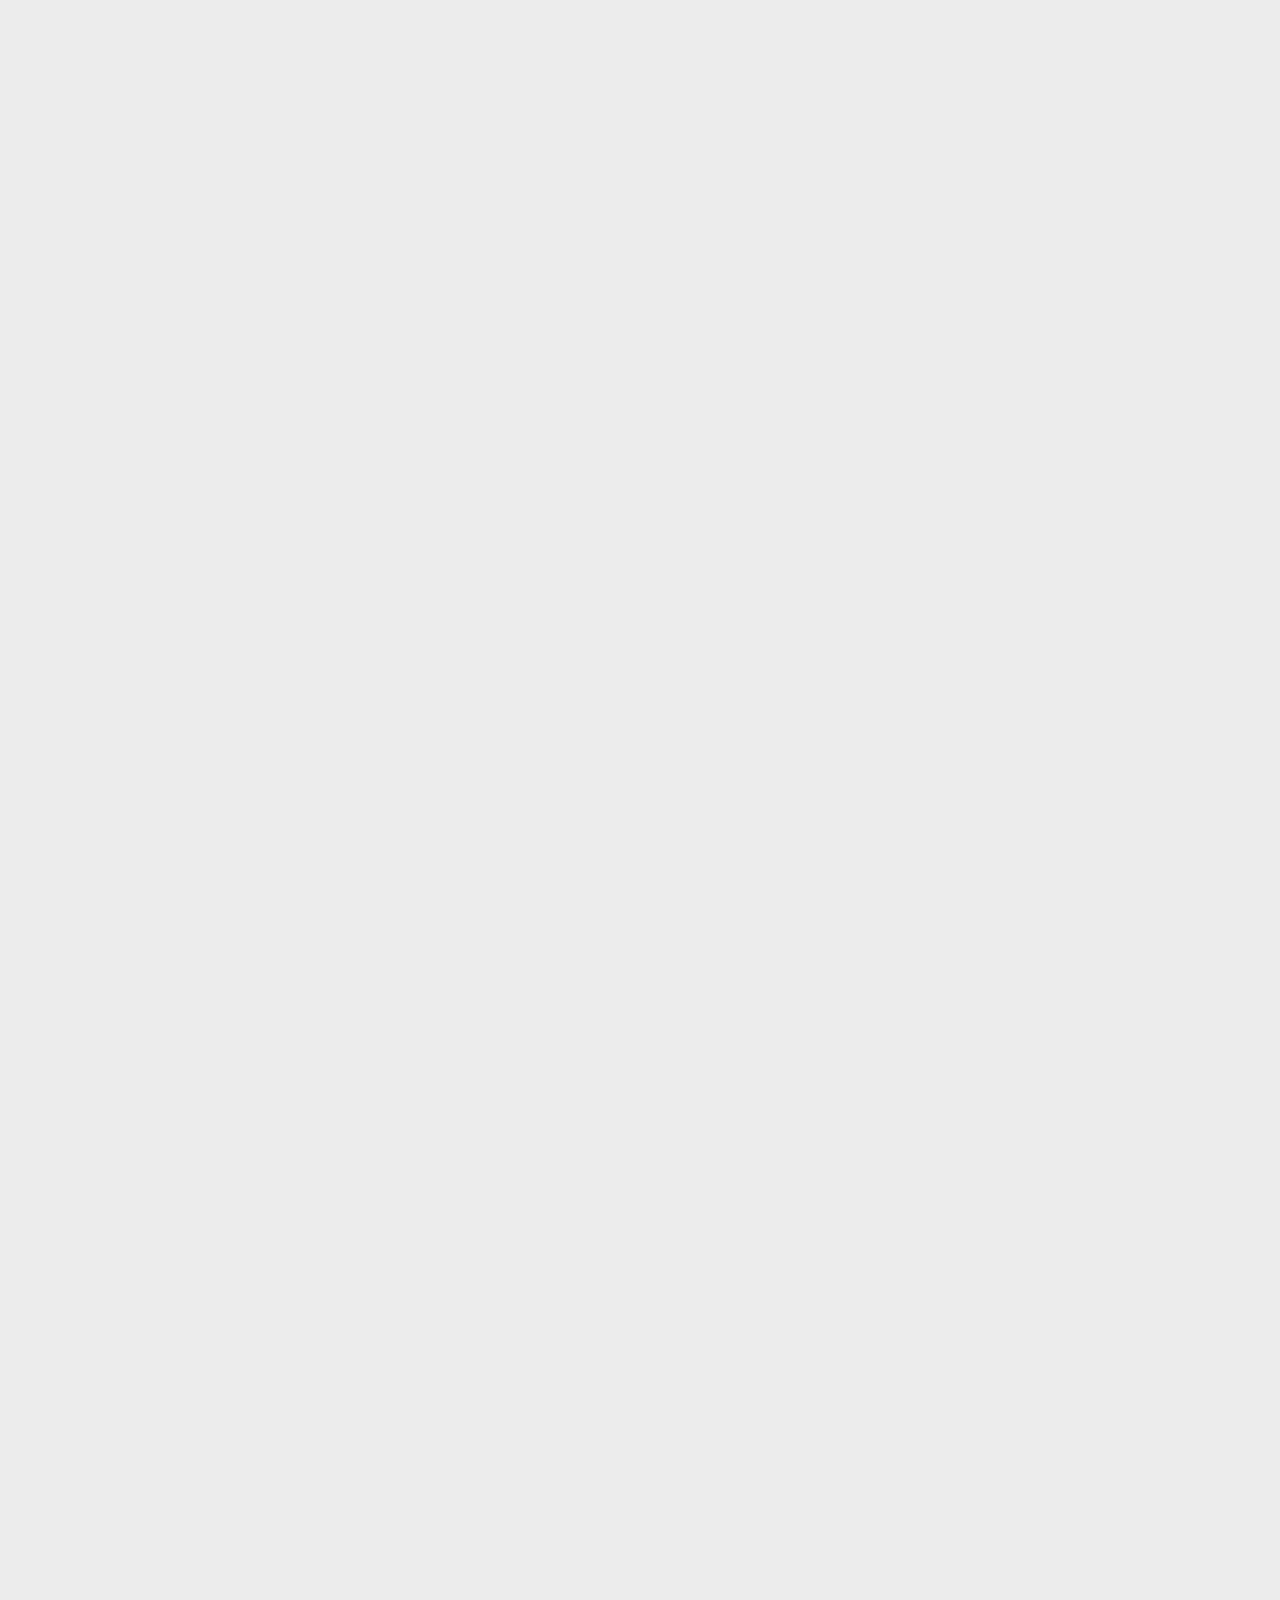
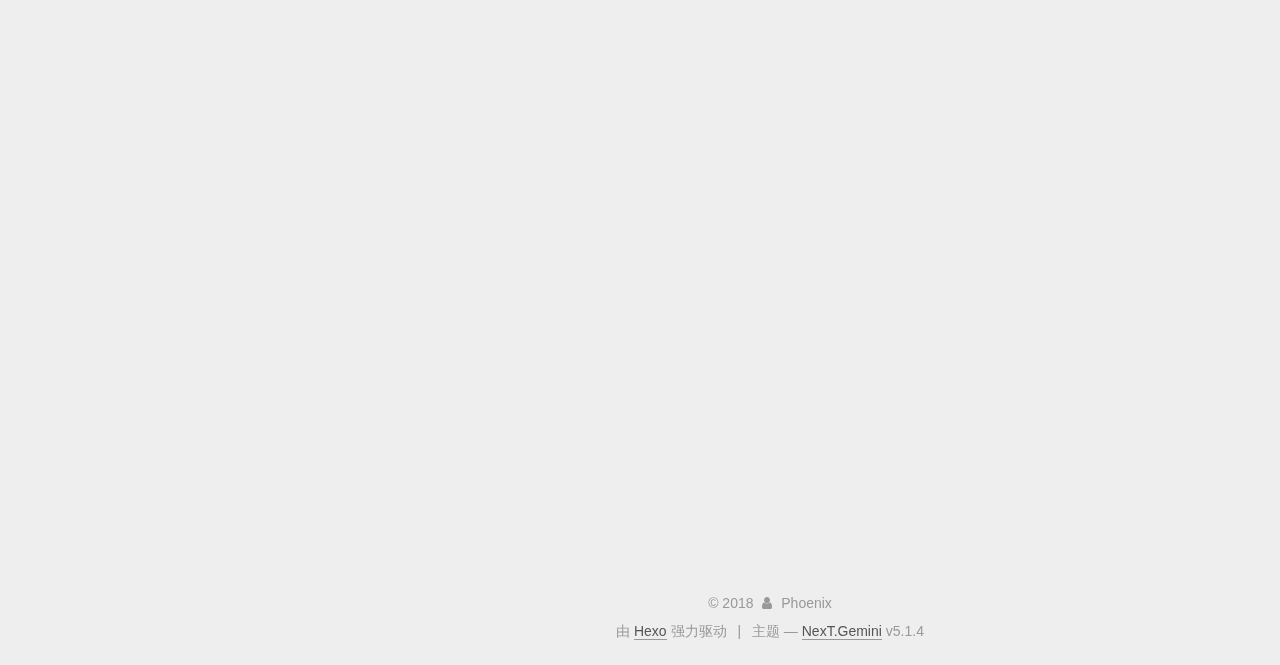
==== commit 766c7e6a: "Site updated: 2018-08-15 16:59:51" ====
--- a/index.html
+++ b/index.html
@@ -1,90 +1,462 @@
 <!DOCTYPE html>
-<html>
+
+
+
+  
+
+
+<html class="theme-next gemini use-motion" lang="zh-Hans">
 <head>
-  <meta charset="utf-8">
-  
-
-  
-  <title>Hexo</title>
-  <meta name="viewport" content="width=device-width, initial-scale=1, maximum-scale=1">
-  <meta property="og:type" content="website">
-<meta property="og:title" content="Hexo">
+  <meta charset="UTF-8"/>
+<meta http-equiv="X-UA-Compatible" content="IE=edge" />
+<meta name="viewport" content="width=device-width, initial-scale=1, maximum-scale=1"/>
+<meta name="theme-color" content="#222">
+
+
+
+
+
+
+
+
+
+<meta http-equiv="Cache-Control" content="no-transform" />
+<meta http-equiv="Cache-Control" content="no-siteapp" />
+
+
+
+
+
+
+
+
+
+
+
+
+
+
+
+
+  
+  
+  <link href="/lib/fancybox/source/jquery.fancybox.css?v=2.1.5" rel="stylesheet" type="text/css" />
+
+
+
+
+
+
+
+<link href="/lib/font-awesome/css/font-awesome.min.css?v=4.6.2" rel="stylesheet" type="text/css" />
+
+<link href="/css/main.css?v=5.1.4" rel="stylesheet" type="text/css" />
+
+
+  <link rel="apple-touch-icon" sizes="180x180" href="/images/apple-touch-icon-next.png?v=5.1.4">
+
+
+  <link rel="icon" type="image/png" sizes="32x32" href="/images/favicon-32x32-next.png?v=5.1.4">
+
+
+  <link rel="icon" type="image/png" sizes="16x16" href="/images/favicon-16x16-next.png?v=5.1.4">
+
+
+  <link rel="mask-icon" href="/images/logo.svg?v=5.1.4" color="#222">
+
+
+
+
+
+  <meta name="keywords" content="Hexo, NexT" />
+
+
+
+
+
+
+
+
+
+
+<meta name="description" content="弱鸟的爬行历程">
+<meta property="og:type" content="website">
+<meta property="og:title" content="浅度学习与神经病网路">
 <meta property="og:url" content="http://yoursite.com/index.html">
-<meta property="og:site_name" content="Hexo">
-<meta property="og:locale" content="default">
+<meta property="og:site_name" content="浅度学习与神经病网路">
+<meta property="og:description" content="弱鸟的爬行历程">
+<meta property="og:locale" content="zh-Hans">
 <meta name="twitter:card" content="summary">
-<meta name="twitter:title" content="Hexo">
-  
-    <link rel="alternate" href="/atom.xml" title="Hexo" type="application/atom+xml">
-  
-  
-    <link rel="icon" href="/favicon.png">
-  
-  
-    <link href="//fonts.googleapis.com/css?family=Source+Code+Pro" rel="stylesheet" type="text/css">
-  
-  <link rel="stylesheet" href="/css/style.css">
+<meta name="twitter:title" content="浅度学习与神经病网路">
+<meta name="twitter:description" content="弱鸟的爬行历程">
+
+
+
+<script type="text/javascript" id="hexo.configurations">
+  var NexT = window.NexT || {};
+  var CONFIG = {
+    root: '/',
+    scheme: 'Gemini',
+    version: '5.1.4',
+    sidebar: {"position":"left","display":"post","offset":12,"b2t":false,"scrollpercent":false,"onmobile":false},
+    fancybox: true,
+    tabs: true,
+    motion: {"enable":true,"async":false,"transition":{"post_block":"fadeIn","post_header":"slideDownIn","post_body":"slideDownIn","coll_header":"slideLeftIn","sidebar":"slideUpIn"}},
+    duoshuo: {
+      userId: '0',
+      author: '博主'
+    },
+    algolia: {
+      applicationID: '',
+      apiKey: '',
+      indexName: '',
+      hits: {"per_page":10},
+      labels: {"input_placeholder":"Search for Posts","hits_empty":"We didn't find any results for the search: ${query}","hits_stats":"${hits} results found in ${time} ms"}
+    }
+  };
+</script>
+
+
+
+  <link rel="canonical" href="http://yoursite.com/"/>
+
+
+
+
+
+  <title>浅度学习与神经病网路</title>
+  
+
+
+
+
+
+
+
+
 </head>
 
-<body>
-  <div id="container">
-    <div id="wrap">
-      <header id="header">
-  <div id="banner"></div>
-  <div id="header-outer" class="outer">
-    <div id="header-title" class="inner">
-      <h1 id="logo-wrap">
-        <a href="/" id="logo">Hexo</a>
-      </h1>
-      
+<body itemscope itemtype="http://schema.org/WebPage" lang="zh-Hans">
+
+  
+  
+    
+  
+
+  <div class="container sidebar-position-left 
+  page-home">
+    <div class="headband"></div>
+
+    <header id="header" class="header" itemscope itemtype="http://schema.org/WPHeader">
+      <div class="header-inner"><div class="site-brand-wrapper">
+  <div class="site-meta ">
+    
+
+    <div class="custom-logo-site-title">
+      <a href="/"  class="brand" rel="start">
+        <span class="logo-line-before"><i></i></span>
+        <span class="site-title">浅度学习与神经病网路</span>
+        <span class="logo-line-after"><i></i></span>
+      </a>
     </div>
-    <div id="header-inner" class="inner">
-      <nav id="main-nav">
-        <a id="main-nav-toggle" class="nav-icon"></a>
-        
-          <a class="main-nav-link" href="/">Home</a>
-        
-          <a class="main-nav-link" href="/archives">Archives</a>
-        
-      </nav>
-      <nav id="sub-nav">
-        
-          <a id="nav-rss-link" class="nav-icon" href="/atom.xml" title="RSS Feed"></a>
-        
-        <a id="nav-search-btn" class="nav-icon" title="Search"></a>
-      </nav>
-      <div id="search-form-wrap">
-        <form action="//google.com/search" method="get" accept-charset="UTF-8" class="search-form"><input type="search" name="q" class="search-form-input" placeholder="Search"><button type="submit" class="search-form-submit">&#xF002;</button><input type="hidden" name="sitesearch" value="http://yoursite.com"></form>
-      </div>
+      
+        <p class="site-subtitle">炼丹笔记</p>
+      
+  </div>
+
+  <div class="site-nav-toggle">
+    <button>
+      <span class="btn-bar"></span>
+      <span class="btn-bar"></span>
+      <span class="btn-bar"></span>
+    </button>
+  </div>
+</div>
+
+<nav class="site-nav">
+  
+
+  
+    <ul id="menu" class="menu">
+      
+        
+        <li class="menu-item menu-item-home">
+          <a href="/" rel="section">
+            
+              <i class="menu-item-icon fa fa-fw fa-home"></i> <br />
+            
+            首页
+          </a>
+        </li>
+      
+        
+        <li class="menu-item menu-item-tags">
+          <a href="/tags/" rel="section">
+            
+              <i class="menu-item-icon fa fa-fw fa-tags"></i> <br />
+            
+            标签
+          </a>
+        </li>
+      
+        
+        <li class="menu-item menu-item-categories">
+          <a href="/categories/" rel="section">
+            
+              <i class="menu-item-icon fa fa-fw fa-th"></i> <br />
+            
+            分类
+          </a>
+        </li>
+      
+        
+        <li class="menu-item menu-item-archives">
+          <a href="/archives/" rel="section">
+            
+              <i class="menu-item-icon fa fa-fw fa-archive"></i> <br />
+            
+            归档
+          </a>
+        </li>
+      
+        
+        <li class="menu-item menu-item-about">
+          <a href="/about/" rel="section">
+            
+              <i class="menu-item-icon fa fa-fw fa-user"></i> <br />
+            
+            关于
+          </a>
+        </li>
+      
+
+      
+    </ul>
+  
+
+  
+</nav>
+
+
+
+ </div>
+    </header>
+
+    <main id="main" class="main">
+      <div class="main-inner">
+        <div class="content-wrap">
+          <div id="content" class="content">
+            
+  <section id="posts" class="posts-expand">
+    
+      
+
+  
+
+  
+  
+  
+
+  <article class="post post-type-normal" itemscope itemtype="http://schema.org/Article">
+  
+  
+  
+  <div class="post-block">
+    <link itemprop="mainEntityOfPage" href="http://yoursite.com/2018/08/15/Noise2Noise-论文阅读记录/">
+
+    <span hidden itemprop="author" itemscope itemtype="http://schema.org/Person">
+      <meta itemprop="name" content="Phoenix">
+      <meta itemprop="description" content="">
+      <meta itemprop="image" content="https://avatars2.githubusercontent.com/u/8267176?s=400&u=0a6c4d8d7e0415ddbbe0fffcd3f109cbca4b754c&v=4">
+    </span>
+
+    <span hidden itemprop="publisher" itemscope itemtype="http://schema.org/Organization">
+      <meta itemprop="name" content="浅度学习与神经病网路">
+    </span>
+
+    
+      <header class="post-header">
+
+        
+        
+          <h1 class="post-title" itemprop="name headline">
+                
+                <a class="post-title-link" href="/2018/08/15/Noise2Noise-论文阅读记录/" itemprop="url">Noise2Noise 论文阅读记录</a></h1>
+        
+
+        <div class="post-meta">
+          <span class="post-time">
+            
+              <span class="post-meta-item-icon">
+                <i class="fa fa-calendar-o"></i>
+              </span>
+              
+                <span class="post-meta-item-text">发表于</span>
+              
+              <time title="创建于" itemprop="dateCreated datePublished" datetime="2018-08-15T11:36:54+08:00">
+                2018-08-15
+              </time>
+            
+
+            
+
+            
+          </span>
+
+          
+
+          
+            
+          
+
+          
+          
+
+          
+
+          
+
+          
+
+        </div>
+      </header>
+    
+
+    
+    
+    
+    <div class="post-body" itemprop="articleBody">
+
+      
+      
+
+      
+        
+          
+            <h2 id="一、概述"><a href="#一、概述" class="headerlink" title="一、概述"></a>一、概述</h2><p>本文通过采用机器学习算法将基本统计学原理应用在信号重建过程中，即将受损信号映射到完整信号，这一过程中本文得出一个简单但又重要的结论——<em>仅仅通过分析受损信号样例即可恢复原始图片，不使用特定的图像先验信息或是损失的似然模型，这一方法在性能方面有时甚至超过采用标准信号训练的结果。</em> 在实践中，本文展示了单个模型学习照片去噪，蒙特卡罗图像去噪合成和欠采样MRI扫描影像重建，所有的不同过程的损失均基于噪声图像。</p>
+<h2 id="二、介绍"><a href="#二、介绍" class="headerlink" title="二、介绍"></a>二、介绍</h2><p>传统CNN去噪方法如下，通过采用训练大量标注样本数据对$(\hat{x}_i,y_i)$，从而获得一个能够实现去噪功能的神经网络模型。其中$\hat{x}_i$是噪声图像，$y_i$是清晰图像，$f_{\theta}$该问题映射的参数集合，此处为神经网络本身，输入网络后最小化下式后完成训练。<br>$$\underset{\theta}{argmin}\underset{i}{\sum} L(f_\theta(\hat{x}_i),y_i) \tag{1}$$<br>上述过程为通常的基于神经网络的图像去噪过程（也可以说是信号恢复）。但是由于高清原始图像获取手段的限制以及获取费用较为高昂，本文针对这一问题进行了研究。<br>本文认为<em>任何一个良好的图片结果均可以通过不好的图像中学习并恢复</em>。本文既不需明确的统计似然模型，也不用图像的先验信息。</p>
+<h2 id="三、理论依据"><a href="#三、理论依据" class="headerlink" title="三、理论依据"></a>三、理论依据</h2><p>假设我们有一组<em>不可信</em>室温数据$(y_1,y_2,…)$，为了估计当前真实室温，通常策略是找到一个$z$使得在某一L损失函数作用下取得最小值，如下式(2)<br>$$\underset{z}{argmin}\mathbb{E} {L(z,y)} \tag{2}$$<br>若采用$L_2$损失函数，即$L(z,y)=(x-y)^2$，由该式可知，当且仅当z为y的算术平均值是取得最小值，即<br>$$z= \mathbb{E} {y} \tag{3}$$<br>若为$L_1$则不解释。<br>从统计学的角度来看，使用这些常见损失函数的汇总估计可以被视为一种<a href="https://zh.wikipedia.org/wiki/%E6%9C%80%E5%A4%A7%E4%BC%BC%E7%84%B6%E4%BC%B0%E8%AE%A1" target="_blank" rel="noopener">ML估计</a>，其通过将损失函数解释为一种负对数似然。<br>训练神经网络回归是一种点估计的过程的推广。在经典训练任务中，跟定一组输入-目标对$(x_i,y_i)$，且网络定义为$f_\theta(x)$，其中$\theta$为网络参数，则传统过程可被抽象为(4):<br>$$\underset{\theta}{argmin}\mathbb{E_{(x,y)}} {L(f_\theta(x),y)} \tag{4}$$<br>实际上如果x和y相互独立的话，则问题会退化为(2)式，但实际情况并非如此。因此在这一问题中，(4)式近一步具体为下式:<br>$$\underset{\theta}{argmin}\mathbb{E_{x}}{\mathbb{E_{y|x}}{L(f_\theta(x),y)}} \tag{5}$$<br>理论上网络可以通过分别为每个输入样本求解点估计问题来最小化损失。因此潜在损失的属性则由网络继承（其实这句有点不懂啊）。<br>经过分析等式(1)的训练过程暗示了一个观点：输入和标准图是1：1映射的，但实际情况并非如此。比如针对超分辨率重建过程中，一张低分辨率图像x可以被解释为若干张不同的高分辨率图像。因此$p(y|x)$是一个极其复杂的分布。因此在通常训练神经网络的过程中，将一对低、高分辨率影像输入网络并且采用$L_2$损失函数的情况下，网络会输出所有可能的高分辨率图像的平均结果，这一过程会使得网络输出的图像产生在空间上出现模糊情况。当然这时可以使用一个训练过的判别器作为损失加以修正。<br>若此时我们将目标结果y替换成另一个与y期望相同的随机分布，其最终预测结果也和原来保持一致。显而易见，无论我们从任何特定分布中抽取y，(3)式结果均不改变。所以，如果我们将带有条件输入的目标分布$p(y|x)$替换为任意分布，条件期望依旧不变，最佳网络的参数$\theta$也不会发生改变，即(5)式也不会发生改变。将这一结果与等式(1)中的缺陷输入结合，任务仍然是最小化经验风险函数$L$，但是替换当前输入$\hat{x}_i$和标准图像$\hat{y}_i$(也就是说$\hat{y}_i$也是具有缺陷即含有噪声的图像)均采用从缺陷分布中抽取得结果(输入和输出不必完全一样)，此处要求$\mathbb{E}{\hat{y}_i|\hat{x}_i}=y_i$，替换后训练网络$f_\theta(x)$，网络训练结果和之前仍然一致，具体如下式:<br>$$\underset{\theta}{argmin}\underset{i}{\sum}L(f_\theta(\hat{x}_i),\hat{y}_i) \tag{6}$$<br>当数据量无限大的时候，(6)式结果将无限逼近(1)式。当数据有限时，结果的方差是目标(Target)中缺陷结果($\hat{y}$)的平均方差除以总样本数。有趣的是上述所有内容均不依赖于任何缺陷样本的似然模型或清晰(标准)图片的先验知识。<br>在许多图像复原任务中，输入的缺陷数据的期望都正好是我们所要复原的数据。以微光拍摄为例，一个长曝光无噪声的图片正好是其各自独立的、短曝光的、带噪声的图片的平均。由此，我们只要有两张带噪声但内容一样的图片作为训练样本，就能完成和原来一样的去噪效果，大大降低了获取清晰图片的成本。</p>
+<h2 id="四、实验与结果"><a href="#四、实验与结果" class="headerlink" title="四、实验与结果"></a>四、实验与结果</h2><p><img src="http://p8i2jefxi.bkt.clouddn.com/2018-08-15-16-46-04.png" alt="去噪效果比较"><br>由此实验结果可以发现用噪声数据和标准数据收敛效果基本一致。<br><img src="http://p8i2jefxi.bkt.clouddn.com/2018-08-15-16-47-46.png" alt="高斯、泊松、伯努利噪声去噪效果"><br><img src="http://p8i2jefxi.bkt.clouddn.com/2018-08-15-16-48-42.png" alt="水印去除"><br><img src="http://p8i2jefxi.bkt.clouddn.com/2018-08-15-16-49-18.png" alt="2018-08-15-16-49-18"><br><img src="http://p8i2jefxi.bkt.clouddn.com/2018-08-15-16-49-40.png" alt="2018-08-15-16-49-40"><br><img src="http://p8i2jefxi.bkt.clouddn.com/2018-08-15-16-52-35.png" alt="2018-08-15-16-52-35"><br><img src="http://p8i2jefxi.bkt.clouddn.com/2018-08-15-16-52-49.png" alt="2018-08-15-16-52-49"><br><img src="http://p8i2jefxi.bkt.clouddn.com/2018-08-15-16-53-03.png" alt="2018-08-15-16-53-03"><br><img src="http://p8i2jefxi.bkt.clouddn.com/2018-08-15-16-53-15.png" alt="2018-08-15-16-53-15"></p>
+
+          
+        
+      
     </div>
+    
+    
+    
+
+    
+
+    
+
+    
+
+    <footer class="post-footer">
+      
+
+      
+
+      
+
+      
+      
+        <div class="post-eof"></div>
+      
+    </footer>
   </div>
-</header>
-      <div class="outer">
-        <section id="main">
-  
-    <article id="post-hello-world" class="article article-type-post" itemscope itemprop="blogPost">
-  <div class="article-meta">
-    <a href="/2018/08/15/hello-world/" class="article-date">
-  <time datetime="2018-08-15T02:14:24.159Z" itemprop="datePublished">2018-08-15</time>
-</a>
-    
-  </div>
-  <div class="article-inner">
-    
-    
-      <header class="article-header">
-        
-  
-    <h1 itemprop="name">
-      <a class="article-title" href="/2018/08/15/hello-world/">Hello World</a>
-    </h1>
-  
-
+  
+  
+  
+  </article>
+
+
+    
+      
+
+  
+
+  
+  
+  
+
+  <article class="post post-type-normal" itemscope itemtype="http://schema.org/Article">
+  
+  
+  
+  <div class="post-block">
+    <link itemprop="mainEntityOfPage" href="http://yoursite.com/2018/08/15/hello-world/">
+
+    <span hidden itemprop="author" itemscope itemtype="http://schema.org/Person">
+      <meta itemprop="name" content="Phoenix">
+      <meta itemprop="description" content="">
+      <meta itemprop="image" content="https://avatars2.githubusercontent.com/u/8267176?s=400&u=0a6c4d8d7e0415ddbbe0fffcd3f109cbca4b754c&v=4">
+    </span>
+
+    <span hidden itemprop="publisher" itemscope itemtype="http://schema.org/Organization">
+      <meta itemprop="name" content="浅度学习与神经病网路">
+    </span>
+
+    
+      <header class="post-header">
+
+        
+        
+          <h1 class="post-title" itemprop="name headline">
+                
+                <a class="post-title-link" href="/2018/08/15/hello-world/" itemprop="url">Hello World</a></h1>
+        
+
+        <div class="post-meta">
+          <span class="post-time">
+            
+              <span class="post-meta-item-icon">
+                <i class="fa fa-calendar-o"></i>
+              </span>
+              
+                <span class="post-meta-item-text">发表于</span>
+              
+              <time title="创建于" itemprop="dateCreated datePublished" datetime="2018-08-15T10:14:24+08:00">
+                2018-08-15
+              </time>
+            
+
+            
+
+            
+          </span>
+
+          
+
+          
+            
+          
+
+          
+          
+
+          
+
+          
+
+          
+
+        </div>
       </header>
     
-    <div class="article-entry" itemprop="articleBody">
-      
-        <p>Welcome to <a href="https://hexo.io/" target="_blank" rel="noopener">Hexo</a>! This is your very first post. Check <a href="https://hexo.io/docs/" target="_blank" rel="noopener">documentation</a> for more info. If you get any problems when using Hexo, you can find the answer in <a href="https://hexo.io/docs/troubleshooting.html" target="_blank" rel="noopener">troubleshooting</a> or you can ask me on <a href="https://github.com/hexojs/hexo/issues" target="_blank" rel="noopener">GitHub</a>.</p>
+
+    
+    
+    
+    <div class="post-body" itemprop="articleBody">
+
+      
+      
+
+      
+        
+          
+            <p>Welcome to <a href="https://hexo.io/" target="_blank" rel="noopener">Hexo</a>! This is your very first post. Check <a href="https://hexo.io/docs/" target="_blank" rel="noopener">documentation</a> for more info. If you get any problems when using Hexo, you can find the answer in <a href="https://hexo.io/docs/troubleshooting.html" target="_blank" rel="noopener">troubleshooting</a> or you can ask me on <a href="https://github.com/hexojs/hexo/issues" target="_blank" rel="noopener">GitHub</a>.</p>
 <h2 id="Quick-Start"><a href="#Quick-Start" class="headerlink" title="Quick Start"></a>Quick Start</h2><h3 id="Create-a-new-post"><a href="#Create-a-new-post" class="headerlink" title="Create a new post"></a>Create a new post</h3><figure class="highlight bash"><table><tr><td class="gutter"><pre><span class="line">1</span><br></pre></td><td class="code"><pre><span class="line">$ hexo new <span class="string">"My New Post"</span></span><br></pre></td></tr></table></figure>
 <p>More info: <a href="https://hexo.io/docs/writing.html" target="_blank" rel="noopener">Writing</a></p>
 <h3 id="Run-server"><a href="#Run-server" class="headerlink" title="Run server"></a>Run server</h3><figure class="highlight bash"><table><tr><td class="gutter"><pre><span class="line">1</span><br></pre></td><td class="code"><pre><span class="line">$ hexo server</span><br></pre></td></tr></table></figure>
@@ -94,91 +466,378 @@
 <h3 id="Deploy-to-remote-sites"><a href="#Deploy-to-remote-sites" class="headerlink" title="Deploy to remote sites"></a>Deploy to remote sites</h3><figure class="highlight bash"><table><tr><td class="gutter"><pre><span class="line">1</span><br></pre></td><td class="code"><pre><span class="line">$ hexo deploy</span><br></pre></td></tr></table></figure>
 <p>More info: <a href="https://hexo.io/docs/deployment.html" target="_blank" rel="noopener">Deployment</a></p>
 
+          
+        
       
     </div>
-    <footer class="article-footer">
-      <a data-url="http://yoursite.com/2018/08/15/hello-world/" data-id="cjkujt8550000k8d3u2v4z5zs" class="article-share-link">Share</a>
-      
+    
+    
+    
+
+    
+
+    
+
+    
+
+    <footer class="post-footer">
+      
+
+      
+
+      
+
+      
+      
+        <div class="post-eof"></div>
       
     </footer>
   </div>
   
-</article>
-
-
-  
-
-
-</section>
-        
-          <aside id="sidebar">
-  
-    
-
-  
-    
-
-  
-    
-  
-    
-  <div class="widget-wrap">
-    <h3 class="widget-title">Archives</h3>
-    <div class="widget">
-      <ul class="archive-list"><li class="archive-list-item"><a class="archive-list-link" href="/archives/2018/08/">August 2018</a></li></ul>
+  
+  
+  </article>
+
+
+    
+  </section>
+
+  
+
+
+          </div>
+          
+
+
+          
+
+        </div>
+        
+          
+  
+  <div class="sidebar-toggle">
+    <div class="sidebar-toggle-line-wrap">
+      <span class="sidebar-toggle-line sidebar-toggle-line-first"></span>
+      <span class="sidebar-toggle-line sidebar-toggle-line-middle"></span>
+      <span class="sidebar-toggle-line sidebar-toggle-line-last"></span>
     </div>
   </div>
 
-
-  
-    
-  <div class="widget-wrap">
-    <h3 class="widget-title">Recent Posts</h3>
-    <div class="widget">
-      <ul>
-        
-          <li>
-            <a href="/2018/08/15/hello-world/">Hello World</a>
-          </li>
-        
-      </ul>
+  <aside id="sidebar" class="sidebar">
+    
+    <div class="sidebar-inner">
+
+      
+
+      
+
+      <section class="site-overview-wrap sidebar-panel sidebar-panel-active">
+        <div class="site-overview">
+          <div class="site-author motion-element" itemprop="author" itemscope itemtype="http://schema.org/Person">
+            
+              <img class="site-author-image" itemprop="image"
+                src="https://avatars2.githubusercontent.com/u/8267176?s=400&u=0a6c4d8d7e0415ddbbe0fffcd3f109cbca4b754c&v=4"
+                alt="Phoenix" />
+            
+              <p class="site-author-name" itemprop="name">Phoenix</p>
+              <p class="site-description motion-element" itemprop="description">弱鸟的爬行历程</p>
+          </div>
+
+          <nav class="site-state motion-element">
+
+            
+              <div class="site-state-item site-state-posts">
+              
+                <a href="/archives/">
+              
+                  <span class="site-state-item-count">2</span>
+                  <span class="site-state-item-name">日志</span>
+                </a>
+              </div>
+            
+
+            
+
+            
+              
+              
+              <div class="site-state-item site-state-tags">
+                <a href="/tags/index.html">
+                  <span class="site-state-item-count">1</span>
+                  <span class="site-state-item-name">标签</span>
+                </a>
+              </div>
+            
+
+          </nav>
+
+          
+
+          
+            <div class="links-of-author motion-element">
+                
+                  <span class="links-of-author-item">
+                    <a href="https://github.com/phoenixyu" target="_blank" title="GitHub">
+                      
+                        <i class="fa fa-fw fa-github"></i>GitHub</a>
+                  </span>
+                
+                  <span class="links-of-author-item">
+                    <a href="mailto:phoenix393596050@gmail.com" target="_blank" title="E-Mail">
+                      
+                        <i class="fa fa-fw fa-envelope"></i>E-Mail</a>
+                  </span>
+                
+            </div>
+          
+
+          
+          
+
+          
+          
+
+          
+
+        </div>
+      </section>
+
+      
+
+      
+
     </div>
+  </aside>
+
+
+        
+      </div>
+    </main>
+
+    <footer id="footer" class="footer">
+      <div class="footer-inner">
+        <div class="copyright">&copy; <span itemprop="copyrightYear">2018</span>
+  <span class="with-love">
+    <i class="fa fa-user"></i>
+  </span>
+  <span class="author" itemprop="copyrightHolder">Phoenix</span>
+
+  
+</div>
+
+
+  <div class="powered-by">由 <a class="theme-link" target="_blank" href="https://hexo.io">Hexo</a> 强力驱动</div>
+
+
+
+  <span class="post-meta-divider">|</span>
+
+
+
+  <div class="theme-info">主题 &mdash; <a class="theme-link" target="_blank" href="https://github.com/iissnan/hexo-theme-next">NexT.Gemini</a> v5.1.4</div>
+
+
+
+
+        
+
+
+
+
+
+
+
+        
+      </div>
+    </footer>
+
+    
+      <div class="back-to-top">
+        <i class="fa fa-arrow-up"></i>
+        
+      </div>
+    
+
+    
+
   </div>
 
   
-</aside>
-        
-      </div>
-      <footer id="footer">
-  
-  <div class="outer">
-    <div id="footer-info" class="inner">
-      &copy; 2018 John Doe<br>
-      Powered by <a href="http://hexo.io/" target="_blank">Hexo</a>
-    </div>
-  </div>
-</footer>
-    </div>
-    <nav id="mobile-nav">
-  
-    <a href="/" class="mobile-nav-link">Home</a>
-  
-    <a href="/archives" class="mobile-nav-link">Archives</a>
-  
-</nav>
-    
-
-<script src="//ajax.googleapis.com/ajax/libs/jquery/2.0.3/jquery.min.js"></script>
-
-
-  <link rel="stylesheet" href="/fancybox/jquery.fancybox.css">
-  <script src="/fancybox/jquery.fancybox.pack.js"></script>
-
-
-<script src="/js/script.js"></script>
-
-
-
-  </div>
+
+<script type="text/javascript">
+  if (Object.prototype.toString.call(window.Promise) !== '[object Function]') {
+    window.Promise = null;
+  }
+</script>
+
+
+
+
+
+
+
+
+
+  
+
+
+
+
+
+
+  
+  
+
+
+
+
+
+
+
+  
+  
+    <script type="text/javascript" src="/lib/jquery/index.js?v=2.1.3"></script>
+  
+
+  
+  
+    <script type="text/javascript" src="/lib/fastclick/lib/fastclick.min.js?v=1.0.6"></script>
+  
+
+  
+  
+    <script type="text/javascript" src="/lib/jquery_lazyload/jquery.lazyload.js?v=1.9.7"></script>
+  
+
+  
+  
+    <script type="text/javascript" src="/lib/velocity/velocity.min.js?v=1.2.1"></script>
+  
+
+  
+  
+    <script type="text/javascript" src="/lib/velocity/velocity.ui.min.js?v=1.2.1"></script>
+  
+
+  
+  
+    <script type="text/javascript" src="/lib/fancybox/source/jquery.fancybox.pack.js?v=2.1.5"></script>
+  
+
+  
+  
+    <script type="text/javascript" src="/lib/three/three.min.js"></script>
+  
+
+  
+  
+    <script type="text/javascript" src="/lib/three/canvas_lines.min.js"></script>
+  
+
+
+  
+
+
+  <script type="text/javascript" src="/js/src/utils.js?v=5.1.4"></script>
+
+  <script type="text/javascript" src="/js/src/motion.js?v=5.1.4"></script>
+
+
+
+  
+  
+
+
+  <script type="text/javascript" src="/js/src/affix.js?v=5.1.4"></script>
+
+  <script type="text/javascript" src="/js/src/schemes/pisces.js?v=5.1.4"></script>
+
+
+
+  
+
+  
+
+
+  <script type="text/javascript" src="/js/src/bootstrap.js?v=5.1.4"></script>
+
+
+
+  
+
+
+  
+
+
+
+
+	
+
+
+
+
+
+  
+
+
+
+
+
+  
+
+
+
+
+
+
+
+
+
+
+
+
+  
+
+
+
+
+
+  
+
+  
+
+  
+
+  
+  
+
+  
+  
+    <script type="text/x-mathjax-config">
+      MathJax.Hub.Config({
+        tex2jax: {
+          inlineMath: [ ['$','$'], ["\\(","\\)"]  ],
+          processEscapes: true,
+          skipTags: ['script', 'noscript', 'style', 'textarea', 'pre', 'code']
+        }
+      });
+    </script>
+
+    <script type="text/x-mathjax-config">
+      MathJax.Hub.Queue(function() {
+        var all = MathJax.Hub.getAllJax(), i;
+        for (i=0; i < all.length; i += 1) {
+          all[i].SourceElement().parentNode.className += ' has-jax';
+        }
+      });
+    </script>
+    <script type="text/javascript" src="//cdn.bootcss.com/mathjax/2.7.1/latest.js?config=TeX-AMS-MML_HTMLorMML"></script>
+  
+
+
+  
+
+  
+
 </body>
-</html>+</html>
--- a/css/main.css
+++ b/css/main.css
@@ -0,0 +1,3123 @@
+/* normalize.css v3.0.2 | MIT License | git.io/normalize */
+html {
+  font-family: sans-serif; /* 1 */
+  -ms-text-size-adjust: 100%; /* 2 */
+  -webkit-text-size-adjust: 100%; /* 2 */
+}
+body {
+  margin: 0;
+}
+article,
+aside,
+details,
+figcaption,
+figure,
+footer,
+header,
+hgroup,
+main,
+menu,
+nav,
+section,
+summary {
+  display: block;
+}
+audio,
+canvas,
+progress,
+video {
+  display: inline-block; /* 1 */
+  vertical-align: baseline; /* 2 */
+}
+audio:not([controls]) {
+  display: none;
+  height: 0;
+}
+[hidden],
+template {
+  display: none;
+}
+a {
+  background-color: transparent;
+}
+a:active,
+a:hover {
+  outline: 0;
+}
+abbr[title] {
+  border-bottom: 1px dotted;
+}
+b,
+strong {
+  font-weight: bold;
+}
+dfn {
+  font-style: italic;
+}
+h1 {
+  font-size: 2em;
+  margin: 0.67em 0;
+}
+mark {
+  background: #ff0;
+  color: #000;
+}
+small {
+  font-size: 80%;
+}
+sub,
+sup {
+  font-size: 75%;
+  line-height: 0;
+  position: relative;
+  vertical-align: baseline;
+}
+sup {
+  top: -0.5em;
+}
+sub {
+  bottom: -0.25em;
+}
+img {
+  border: 0;
+}
+svg:not(:root) {
+  overflow: hidden;
+}
+figure {
+  margin: 1em 40px;
+}
+hr {
+  -moz-box-sizing: content-box;
+  box-sizing: content-box;
+  height: 0;
+}
+pre {
+  overflow: auto;
+}
+code,
+kbd,
+pre,
+samp {
+  font-family: monospace, monospace;
+  font-size: 1em;
+}
+button,
+input,
+optgroup,
+select,
+textarea {
+  color: inherit; /* 1 */
+  font: inherit; /* 2 */
+  margin: 0; /* 3 */
+}
+button {
+  overflow: visible;
+}
+button,
+select {
+  text-transform: none;
+}
+button,
+html input[type="button"],
+input[type="reset"],
+input[type="submit"] {
+  -webkit-appearance: button; /* 2 */
+  cursor: pointer; /* 3 */
+}
+button[disabled],
+html input[disabled] {
+  cursor: default;
+}
+button::-moz-focus-inner,
+input::-moz-focus-inner {
+  border: 0;
+  padding: 0;
+}
+input {
+  line-height: normal;
+}
+input[type="checkbox"],
+input[type="radio"] {
+  box-sizing: border-box; /* 1 */
+  padding: 0; /* 2 */
+}
+input[type="number"]::-webkit-inner-spin-button,
+input[type="number"]::-webkit-outer-spin-button {
+  height: auto;
+}
+input[type="search"] {
+  -webkit-appearance: textfield; /* 1 */
+  -moz-box-sizing: content-box;
+  -webkit-box-sizing: content-box; /* 2 */
+  box-sizing: content-box;
+}
+input[type="search"]::-webkit-search-cancel-button,
+input[type="search"]::-webkit-search-decoration {
+  -webkit-appearance: none;
+}
+fieldset {
+  border: 1px solid #c0c0c0;
+  margin: 0 2px;
+  padding: 0.35em 0.625em 0.75em;
+}
+legend {
+  border: 0; /* 1 */
+  padding: 0; /* 2 */
+}
+textarea {
+  overflow: auto;
+}
+optgroup {
+  font-weight: bold;
+}
+table {
+  border-collapse: collapse;
+  border-spacing: 0;
+}
+td,
+th {
+  padding: 0;
+}
+::selection {
+  background: #262a30;
+  color: #fff;
+}
+body {
+  position: relative;
+  font-family: 'Lato', "PingFang SC", "Microsoft YaHei", sans-serif;
+  font-size: 14px;
+  line-height: 2;
+  color: #555;
+  background: #eee;
+}
+@media (max-width: 767px) {
+  body {
+    padding-right: 0 !important;
+  }
+}
+@media (min-width: 768px) and (max-width: 991px) {
+  body {
+    padding-right: 0 !important;
+  }
+}
+@media (min-width: 1600px) {
+  body {
+    font-size: 16px;
+  }
+}
+h1,
+h2,
+h3,
+h4,
+h5,
+h6 {
+  margin: 0;
+  padding: 0;
+  font-weight: bold;
+  line-height: 1.5;
+  font-family: 'Lato', "PingFang SC", "Microsoft YaHei", sans-serif;
+}
+h2,
+h3,
+h4,
+h5,
+h6 {
+  margin: 20px 0 15px;
+}
+h1 {
+  font-size: 22px;
+}
+@media (max-width: 767px) {
+  h1 {
+    font-size: 18px;
+  }
+}
+h2 {
+  font-size: 20px;
+}
+@media (max-width: 767px) {
+  h2 {
+    font-size: 16px;
+  }
+}
+h3 {
+  font-size: 18px;
+}
+@media (max-width: 767px) {
+  h3 {
+    font-size: 14px;
+  }
+}
+h4 {
+  font-size: 16px;
+}
+@media (max-width: 767px) {
+  h4 {
+    font-size: 12px;
+  }
+}
+h5 {
+  font-size: 14px;
+}
+@media (max-width: 767px) {
+  h5 {
+    font-size: 10px;
+  }
+}
+h6 {
+  font-size: 12px;
+}
+@media (max-width: 767px) {
+  h6 {
+    font-size: 8px;
+  }
+}
+p {
+  margin: 0 0 20px 0;
+}
+a {
+  color: #555;
+  text-decoration: none;
+  outline: none;
+  border-bottom: 1px solid #999;
+  word-wrap: break-word;
+}
+a:hover {
+  color: #222;
+  border-bottom-color: #222;
+}
+blockquote {
+  margin: 0;
+  padding: 0;
+}
+img {
+  display: block;
+  margin: auto;
+  max-width: 100%;
+  height: auto;
+}
+hr {
+  margin: 40px 0;
+  height: 3px;
+  border: none;
+  background-color: #ddd;
+  background-image: repeating-linear-gradient(-45deg, #fff, #fff 4px, transparent 4px, transparent 8px);
+}
+blockquote {
+  padding: 0 15px;
+  color: #666;
+  border-left: 4px solid #ddd;
+}
+blockquote cite::before {
+  content: "-";
+  padding: 0 5px;
+}
+dt {
+  font-weight: 700;
+}
+dd {
+  margin: 0;
+  padding: 0;
+}
+kbd {
+  border: 1px solid #ccc;
+  border-radius: 0.2em;
+  box-shadow: 0.1em 0.1em 0.2em rgba(0,0,0,0.1);
+  background-color: #f9f9f9;
+  font-family: inherit;
+  background-image: -webkit-linear-gradient(top, #eee, #fff, #eee);
+  padding: 0.1em 0.3em;
+  white-space: nowrap;
+}
+.text-left {
+  text-align: left;
+}
+.text-center {
+  text-align: center;
+}
+.text-right {
+  text-align: right;
+}
+.text-justify {
+  text-align: justify;
+}
+.text-nowrap {
+  white-space: nowrap;
+}
+.text-lowercase {
+  text-transform: lowercase;
+}
+.text-uppercase {
+  text-transform: uppercase;
+}
+.text-capitalize {
+  text-transform: capitalize;
+}
+.center-block {
+  display: block;
+  margin-left: auto;
+  margin-right: auto;
+}
+.clearfix:before,
+.clearfix:after {
+  content: " ";
+  display: table;
+}
+.clearfix:after {
+  clear: both;
+}
+.pullquote {
+  width: 45%;
+}
+.pullquote.left {
+  float: left;
+  margin-left: 5px;
+  margin-right: 10px;
+}
+.pullquote.right {
+  float: right;
+  margin-left: 10px;
+  margin-right: 5px;
+}
+.affix.affix.affix {
+  position: fixed;
+}
+.translation {
+  margin-top: -20px;
+  font-size: 14px;
+  color: #999;
+}
+.scrollbar-measure {
+  width: 100px;
+  height: 100px;
+  overflow: scroll;
+  position: absolute;
+  top: -9999px;
+}
+.use-motion .motion-element {
+  opacity: 0;
+}
+table {
+  margin: 20px 0;
+  width: 100%;
+  border-collapse: collapse;
+  border-spacing: 0;
+  border: 1px solid #ddd;
+  font-size: 14px;
+  table-layout: fixed;
+  word-wrap: break-all;
+}
+table>tbody>tr:nth-of-type(odd) {
+  background-color: #f9f9f9;
+}
+table>tbody>tr:hover {
+  background-color: #f5f5f5;
+}
+caption,
+th,
+td {
+  padding: 8px;
+  text-align: left;
+  vertical-align: middle;
+  font-weight: normal;
+}
+th,
+td {
+  border-bottom: 3px solid #ddd;
+  border-right: 1px solid #eee;
+}
+th {
+  padding-bottom: 10px;
+  font-weight: 700;
+}
+td {
+  border-bottom-width: 1px;
+}
+html,
+body {
+  height: 100%;
+}
+.container {
+  position: relative;
+  min-height: 100%;
+}
+.header-inner {
+  margin: 0 auto;
+  padding: 100px 0 70px;
+  width: calc(100% - 252px);
+}
+@media (min-width: 1600px) {
+  .container .header-inner {
+    width: 900px;
+  }
+}
+.main {
+  padding-bottom: 150px;
+}
+.main-inner {
+  margin: 0 auto;
+  width: calc(100% - 252px);
+}
+@media (min-width: 1600px) {
+  .container .main-inner {
+    width: 900px;
+  }
+}
+.footer {
+  position: absolute;
+  left: 0;
+  bottom: 0;
+  width: 100%;
+  min-height: 50px;
+}
+.footer-inner {
+  box-sizing: border-box;
+  margin: 20px auto;
+  width: calc(100% - 252px);
+}
+@media (min-width: 1600px) {
+  .container .footer-inner {
+    width: 900px;
+  }
+}
+pre,
+.highlight {
+  overflow: auto;
+  margin: 20px 0;
+  padding: 0;
+  font-size: 13px;
+  color: #c5c8c6;
+  background: #1d1f21;
+  line-height: 1.6;
+}
+pre,
+code {
+  font-family: consolas, Menlo, "PingFang SC", "Microsoft YaHei", monospace;
+}
+code {
+  padding: 2px 4px;
+  word-wrap: break-word;
+  color: #555;
+  background: #eee;
+  border-radius: 3px;
+  font-size: 13px;
+}
+pre {
+  padding: 10px;
+}
+pre code {
+  padding: 0;
+  color: #c5c8c6;
+  background: none;
+  text-shadow: none;
+}
+.highlight {
+  border-radius: 1px;
+}
+.highlight pre {
+  border: none;
+  margin: 0;
+  padding: 10px 0;
+}
+.highlight table {
+  margin: 0;
+  width: auto;
+  border: none;
+}
+.highlight td {
+  border: none;
+  padding: 0;
+}
+.highlight figcaption {
+  font-size: 1em;
+  color: #c5c8c6;
+  line-height: 1em;
+  margin-bottom: 1em;
+}
+.highlight figcaption:before,
+.highlight figcaption:after {
+  content: " ";
+  display: table;
+}
+.highlight figcaption:after {
+  clear: both;
+}
+.highlight figcaption a {
+  float: right;
+  color: #c5c8c6;
+}
+.highlight figcaption a:hover {
+  border-bottom-color: #c5c8c6;
+}
+.highlight .gutter pre {
+  padding-left: 10px;
+  padding-right: 10px;
+  color: #888f96;
+  text-align: right;
+  background-color: #000;
+}
+.highlight .code pre {
+  width: 100%;
+  padding-left: 10px;
+  padding-right: 10px;
+  background-color: #1d1f21;
+}
+.highlight .line {
+  height: 20px;
+}
+.gutter {
+  -webkit-user-select: none;
+  -moz-user-select: none;
+  -ms-user-select: none;
+  user-select: none;
+}
+.gist table {
+  width: auto;
+}
+.gist table td {
+  border: none;
+}
+pre .deletion {
+  background: #008000;
+}
+pre .addition {
+  background: #800000;
+}
+pre .meta {
+  color: #b294bb;
+}
+pre .comment {
+  color: #969896;
+}
+pre .variable,
+pre .attribute,
+pre .tag,
+pre .regexp,
+pre .ruby .constant,
+pre .xml .tag .title,
+pre .xml .pi,
+pre .xml .doctype,
+pre .html .doctype,
+pre .css .id,
+pre .css .class,
+pre .css .pseudo {
+  color: #c66;
+}
+pre .number,
+pre .preprocessor,
+pre .built_in,
+pre .literal,
+pre .params,
+pre .constant,
+pre .command {
+  color: #de935f;
+}
+pre .ruby .class .title,
+pre .css .rules .attribute,
+pre .string,
+pre .value,
+pre .inheritance,
+pre .header,
+pre .ruby .symbol,
+pre .xml .cdata,
+pre .special,
+pre .number,
+pre .formula {
+  color: #b5bd68;
+}
+pre .title,
+pre .css .hexcolor {
+  color: #8abeb7;
+}
+pre .function,
+pre .python .decorator,
+pre .python .title,
+pre .ruby .function .title,
+pre .ruby .title .keyword,
+pre .perl .sub,
+pre .javascript .title,
+pre .coffeescript .title {
+  color: #81a2be;
+}
+pre .keyword,
+pre .javascript .function {
+  color: #b294bb;
+}
+.full-image.full-image.full-image.full-image {
+  border: none;
+  max-width: 100%;
+  width: auto;
+  margin: 20px auto 25px;
+}
+@media (min-width: 992px) {
+  .full-image.full-image.full-image.full-image {
+    max-width: none;
+    width: 118%;
+    margin: 0 -9%;
+  }
+}
+.blockquote-center,
+.page-home .post-type-quote blockquote,
+.page-post-detail .post-type-quote blockquote {
+  position: relative;
+  margin: 40px 0;
+  padding: 0;
+  border-left: none;
+  text-align: center;
+}
+.blockquote-center::before,
+.page-home .post-type-quote blockquote::before,
+.page-post-detail .post-type-quote blockquote::before,
+.blockquote-center::after,
+.page-home .post-type-quote blockquote::after,
+.page-post-detail .post-type-quote blockquote::after {
+  position: absolute;
+  content: ' ';
+  display: block;
+  width: 100%;
+  height: 24px;
+  opacity: 0.2;
+  background-repeat: no-repeat;
+  background-position: 0 -6px;
+  background-size: 22px 22px;
+}
+.blockquote-center::before,
+.page-home .post-type-quote blockquote::before,
+.page-post-detail .post-type-quote blockquote::before {
+  top: -20px;
+  background-image: url("../images/quote-l.svg");
+  border-top: 1px solid #ccc;
+}
+.blockquote-center::after,
+.page-home .post-type-quote blockquote::after,
+.page-post-detail .post-type-quote blockquote::after {
+  bottom: -20px;
+  background-image: url("../images/quote-r.svg");
+  border-bottom: 1px solid #ccc;
+  background-position: 100% 8px;
+}
+.blockquote-center p,
+.page-home .post-type-quote blockquote p,
+.page-post-detail .post-type-quote blockquote p,
+.blockquote-center div,
+.page-home .post-type-quote blockquote div,
+.page-post-detail .post-type-quote blockquote div {
+  text-align: center;
+}
+.post .post-body .group-picture img {
+  box-sizing: border-box;
+  padding: 0 3px;
+  border: none;
+}
+.post .group-picture-row {
+  overflow: hidden;
+  margin-top: 6px;
+}
+.post .group-picture-row:first-child {
+  margin-top: 0;
+}
+.post .group-picture-column {
+  float: left;
+}
+.page-post-detail .post-body .group-picture-column {
+  float: none;
+  margin-top: 10px;
+  width: auto !important;
+}
+.page-post-detail .post-body .group-picture-column img {
+  margin: 0 auto;
+}
+.page-archive .group-picture-container {
+  overflow: hidden;
+}
+.page-archive .group-picture-row {
+  float: left;
+}
+.page-archive .group-picture-row:first-child {
+  margin-top: 6px;
+}
+.page-archive .group-picture-column {
+  max-width: 150px;
+  max-height: 150px;
+}
+.post-body .note {
+  position: relative;
+  padding: 15px;
+  margin-bottom: 20px;
+  border: 1px solid #eee;
+  border-left-width: 5px;
+  border-radius: 3px;
+}
+.post-body .note h2,
+.post-body .note h3,
+.post-body .note h4,
+.post-body .note h5,
+.post-body .note h6 {
+  margin-top: 0;
+  margin-bottom: 0;
+  border-bottom: initial;
+  padding-top: 0 !important;
+}
+.post-body .note p:first-child,
+.post-body .note ul:first-child,
+.post-body .note ol:first-child,
+.post-body .note table:first-child,
+.post-body .note pre:first-child,
+.post-body .note blockquote:first-child {
+  margin-top: 0;
+}
+.post-body .note p:last-child,
+.post-body .note ul:last-child,
+.post-body .note ol:last-child,
+.post-body .note table:last-child,
+.post-body .note pre:last-child,
+.post-body .note blockquote:last-child {
+  margin-bottom: 0;
+}
+.post-body .note.default {
+  border-left-color: #777;
+}
+.post-body .note.default h2,
+.post-body .note.default h3,
+.post-body .note.default h4,
+.post-body .note.default h5,
+.post-body .note.default h6 {
+  color: #777;
+}
+.post-body .note.primary {
+  border-left-color: #6f42c1;
+}
+.post-body .note.primary h2,
+.post-body .note.primary h3,
+.post-body .note.primary h4,
+.post-body .note.primary h5,
+.post-body .note.primary h6 {
+  color: #6f42c1;
+}
+.post-body .note.info {
+  border-left-color: #428bca;
+}
+.post-body .note.info h2,
+.post-body .note.info h3,
+.post-body .note.info h4,
+.post-body .note.info h5,
+.post-body .note.info h6 {
+  color: #428bca;
+}
+.post-body .note.success {
+  border-left-color: #5cb85c;
+}
+.post-body .note.success h2,
+.post-body .note.success h3,
+.post-body .note.success h4,
+.post-body .note.success h5,
+.post-body .note.success h6 {
+  color: #5cb85c;
+}
+.post-body .note.warning {
+  border-left-color: #f0ad4e;
+}
+.post-body .note.warning h2,
+.post-body .note.warning h3,
+.post-body .note.warning h4,
+.post-body .note.warning h5,
+.post-body .note.warning h6 {
+  color: #f0ad4e;
+}
+.post-body .note.danger {
+  border-left-color: #d9534f;
+}
+.post-body .note.danger h2,
+.post-body .note.danger h3,
+.post-body .note.danger h4,
+.post-body .note.danger h5,
+.post-body .note.danger h6 {
+  color: #d9534f;
+}
+.post-body .label {
+  display: inline;
+  padding: 0 2px;
+  white-space: nowrap;
+}
+.post-body .label.default {
+  background-color: #f0f0f0;
+}
+.post-body .label.primary {
+  background-color: #efe6f7;
+}
+.post-body .label.info {
+  background-color: #e5f2f8;
+}
+.post-body .label.success {
+  background-color: #e7f4e9;
+}
+.post-body .label.warning {
+  background-color: #fcf6e1;
+}
+.post-body .label.danger {
+  background-color: #fae8eb;
+}
+.post-body .tabs {
+  position: relative;
+  display: block;
+  margin-bottom: 20px;
+  padding-top: 10px;
+}
+.post-body .tabs ul.nav-tabs {
+  margin: 0;
+  padding: 0;
+  display: flex;
+  margin-bottom: -1px;
+}
+@media (max-width: 413px) {
+  .post-body .tabs ul.nav-tabs {
+    display: block;
+    margin-bottom: 5px;
+  }
+}
+.post-body .tabs ul.nav-tabs li.tab {
+  list-style-type: none !important;
+  margin: 0 0.25em 0 0;
+  border-top: 3px solid transparent;
+  border-left: 1px solid transparent;
+  border-right: 1px solid transparent;
+}
+@media (max-width: 413px) {
+  .post-body .tabs ul.nav-tabs li.tab {
+    margin: initial;
+    border-top: 1px solid transparent;
+    border-left: 3px solid transparent;
+    border-right: 1px solid transparent;
+    border-bottom: 1px solid transparent;
+  }
+}
+.post-body .tabs ul.nav-tabs li.tab a {
+  outline: 0;
+  border-bottom: initial;
+  display: block;
+  line-height: 1.8em;
+  padding: 0.25em 0.75em;
+  transition-duration: 0.2s;
+  transition-timing-function: ease-out;
+  transition-delay: 0s;
+}
+.post-body .tabs ul.nav-tabs li.tab a i {
+  width: 1.285714285714286em;
+}
+.post-body .tabs ul.nav-tabs li.tab.active {
+  border-top: 3px solid #fc6423;
+  border-left: 1px solid #ddd;
+  border-right: 1px solid #ddd;
+  background-color: #fff;
+}
+@media (max-width: 413px) {
+  .post-body .tabs ul.nav-tabs li.tab.active {
+    border-top: 1px solid #ddd;
+    border-left: 3px solid #fc6423;
+    border-right: 1px solid #ddd;
+    border-bottom: 1px solid #ddd;
+  }
+}
+.post-body .tabs ul.nav-tabs li.tab.active a {
+  cursor: default;
+  color: #555;
+}
+.post-body .tabs .tab-content {
+  background-color: #fff;
+}
+.post-body .tabs .tab-content .tab-pane {
+  border: 1px solid #ddd;
+  padding: 20px 20px 0 20px;
+}
+.post-body .tabs .tab-content .tab-pane:not(.active) {
+  display: none !important;
+}
+.post-body .tabs .tab-content .tab-pane.active {
+  display: block !important;
+}
+.btn {
+  display: inline-block;
+  padding: 0 20px;
+  font-size: 14px;
+  color: #555;
+  background: #fff;
+  border: 2px solid #555;
+  text-decoration: none;
+  border-radius: 2px;
+  transition-property: background-color;
+  transition-duration: 0.2s;
+  transition-timing-function: ease-in-out;
+  transition-delay: 0s;
+  line-height: 2;
+}
+.btn:hover {
+  border-color: #222;
+  color: #fff;
+  background: #222;
+}
+.btn +.btn {
+  margin: 0 0 8px 8px;
+}
+.btn .fa-fw {
+  width: 1.285714285714286em;
+  text-align: left;
+}
+.btn-bar {
+  display: block;
+  width: 22px;
+  height: 2px;
+  background: #555;
+  border-radius: 1px;
+}
+.btn-bar+.btn-bar {
+  margin-top: 4px;
+}
+.pagination {
+  margin: 120px 0 40px;
+  text-align: center;
+  border-top: 1px solid #eee;
+}
+.page-number-basic,
+.pagination .prev,
+.pagination .next,
+.pagination .page-number,
+.pagination .space {
+  display: inline-block;
+  position: relative;
+  top: -1px;
+  margin: 0 10px;
+  padding: 0 11px;
+}
+@media (max-width: 767px) {
+  .page-number-basic,
+  .pagination .prev,
+  .pagination .next,
+  .pagination .page-number,
+  .pagination .space {
+    margin: 0 5px;
+  }
+}
+.pagination .prev,
+.pagination .next,
+.pagination .page-number {
+  border-bottom: 0;
+  border-top: 1px solid #eee;
+  transition-property: border-color;
+  transition-duration: 0.2s;
+  transition-timing-function: ease-in-out;
+  transition-delay: 0s;
+}
+.pagination .prev:hover,
+.pagination .next:hover,
+.pagination .page-number:hover {
+  border-top-color: #222;
+}
+.pagination .space {
+  padding: 0;
+  margin: 0;
+}
+.pagination .prev {
+  margin-left: 0;
+}
+.pagination .next {
+  margin-right: 0;
+}
+.pagination .page-number.current {
+  color: #fff;
+  background: #ccc;
+  border-top-color: #ccc;
+}
+@media (max-width: 767px) {
+  .pagination {
+    border-top: none;
+  }
+  .pagination .prev,
+  .pagination .next,
+  .pagination .page-number {
+    margin-bottom: 10px;
+    border-top: 0;
+    border-bottom: 1px solid #eee;
+    padding: 0 10px;
+  }
+  .pagination .prev:hover,
+  .pagination .next:hover,
+  .pagination .page-number:hover {
+    border-bottom-color: #222;
+  }
+}
+.comments {
+  margin: 60px 20px 0;
+}
+.tag-cloud {
+  text-align: center;
+}
+.tag-cloud a {
+  display: inline-block;
+  margin: 10px;
+}
+.back-to-top {
+  box-sizing: border-box;
+  position: fixed;
+  bottom: -100px;
+  right: 30px;
+  z-index: 1050;
+  padding: 0 6px;
+  width: 24px;
+  background: #222;
+  font-size: 12px;
+  opacity: 0.6;
+  color: #fff;
+  cursor: pointer;
+  text-align: center;
+  -webkit-transform: translateZ(0);
+  transition-property: bottom;
+  transition-duration: 0.2s;
+  transition-timing-function: ease-in-out;
+  transition-delay: 0s;
+}
+@media (min-width: 768px) and (max-width: 991px) {
+  .back-to-top {
+    display: none !important;
+  }
+}
+@media (max-width: 767px) {
+  .back-to-top {
+    display: none !important;
+  }
+}
+.back-to-top.back-to-top-on {
+  bottom: 30px;
+}
+.header {
+  background: transparent;
+}
+.header-inner {
+  position: relative;
+}
+.headband {
+  height: 3px;
+  background: #222;
+}
+.site-meta {
+  margin: 0;
+  text-align: center;
+}
+@media (max-width: 767px) {
+  .site-meta {
+    text-align: center;
+  }
+}
+.brand {
+  position: relative;
+  display: inline-block;
+  padding: 0 40px;
+  color: #fff;
+  background: #222;
+  border-bottom: none;
+}
+.brand:hover {
+  color: #fff;
+}
+.logo {
+  display: inline-block;
+  margin-right: 5px;
+  line-height: 36px;
+  vertical-align: top;
+}
+.site-title {
+  display: inline-block;
+  vertical-align: top;
+  line-height: 36px;
+  font-size: 20px;
+  font-weight: normal;
+  font-family: 'Lato', "PingFang SC", "Microsoft YaHei", sans-serif;
+}
+.site-subtitle {
+  margin-top: 10px;
+  font-size: 13px;
+  color: #ddd;
+}
+.use-motion .brand {
+  opacity: 0;
+}
+.use-motion .logo,
+.use-motion .site-title,
+.use-motion .site-subtitle {
+  opacity: 0;
+  position: relative;
+  top: -10px;
+}
+.site-nav-toggle {
+  display: none;
+  position: absolute;
+  top: 10px;
+  left: 10px;
+}
+@media (max-width: 767px) {
+  .site-nav-toggle {
+    display: block;
+  }
+}
+.site-nav-toggle button {
+  margin-top: 2px;
+  padding: 9px 10px;
+  background: transparent;
+  border: none;
+}
+@media (max-width: 767px) {
+  .site-nav {
+    display: none;
+    margin: 0 -10px;
+    padding: 0 10px;
+    clear: both;
+    border-top: 1px solid #ddd;
+  }
+}
+@media (min-width: 768px) and (max-width: 991px) {
+  .site-nav {
+    display: block !important;
+  }
+}
+@media (min-width: 992px) {
+  .site-nav {
+    display: block !important;
+  }
+}
+.menu {
+  margin-top: 20px;
+  padding-left: 0;
+  text-align: center;
+}
+.menu .menu-item {
+  display: inline-block;
+  margin: 0 10px;
+  list-style: none;
+}
+@media screen and (max-width: 767px) {
+  .menu .menu-item {
+    margin-top: 10px;
+  }
+}
+.menu .menu-item a {
+  display: block;
+  font-size: 13px;
+  line-height: inherit;
+  border-bottom: 1px solid transparent;
+  transition-property: border-color;
+  transition-duration: 0.2s;
+  transition-timing-function: ease-in-out;
+  transition-delay: 0s;
+}
+.menu .menu-item a:hover,
+.menu-item-active a {
+  border-bottom-color: #222;
+}
+.menu .menu-item .fa {
+  margin-right: 5px;
+}
+.use-motion .menu-item {
+  opacity: 0;
+}
+.post-body {
+  font-family: 'Lato', "PingFang SC", "Microsoft YaHei", sans-serif;
+}
+@media (max-width: 767px) {
+  .post-body {
+    word-break: break-word;
+  }
+}
+.post-body .fancybox img {
+  display: block !important;
+  margin: 0 auto;
+  cursor: pointer;
+  cursor: zoom-in;
+  cursor: -webkit-zoom-in;
+}
+.post-body .image-caption,
+.post-body .figure .caption {
+  margin: -20px auto 15px;
+  text-align: center;
+  font-size: 14px;
+  color: #999;
+  font-weight: bold;
+  line-height: 1;
+}
+.post-sticky-flag {
+  display: inline-block;
+  font-size: 16px;
+  -ms-transform: rotate(30deg);
+  -webkit-transform: rotate(30deg);
+  -moz-transform: rotate(30deg);
+  -ms-transform: rotate(30deg);
+  -o-transform: rotate(30deg);
+  transform: rotate(30deg);
+}
+.use-motion .post-block,
+.use-motion .pagination,
+.use-motion .comments {
+  opacity: 0;
+}
+.use-motion .post-header {
+  opacity: 0;
+}
+.use-motion .post-body {
+  opacity: 0;
+}
+.use-motion .collection-title {
+  opacity: 0;
+}
+.posts-expand {
+  padding-top: 40px;
+}
+@media (max-width: 767px) {
+  .posts-expand {
+    margin: 0 20px;
+  }
+  .post-body pre .gutter pre {
+    padding-right: 10px;
+  }
+  .post-body .highlight {
+    margin-left: 0px;
+    margin-right: 0px;
+    padding: 0;
+  }
+  .post-body .highlight .gutter pre {
+    padding-right: 10px;
+  }
+}
+@media (min-width: 992px) {
+  .posts-expand .post-body {
+    text-align: justify;
+  }
+}
+.posts-expand .post-body h2,
+.posts-expand .post-body h3,
+.posts-expand .post-body h4,
+.posts-expand .post-body h5,
+.posts-expand .post-body h6 {
+  padding-top: 10px;
+}
+.posts-expand .post-body h2 .header-anchor,
+.posts-expand .post-body h3 .header-anchor,
+.posts-expand .post-body h4 .header-anchor,
+.posts-expand .post-body h5 .header-anchor,
+.posts-expand .post-body h6 .header-anchor {
+  float: right;
+  margin-left: 10px;
+  color: #ccc;
+  border-bottom-style: none;
+  visibility: hidden;
+}
+.posts-expand .post-body h2 .header-anchor:hover,
+.posts-expand .post-body h3 .header-anchor:hover,
+.posts-expand .post-body h4 .header-anchor:hover,
+.posts-expand .post-body h5 .header-anchor:hover,
+.posts-expand .post-body h6 .header-anchor:hover {
+  color: inherit;
+}
+.posts-expand .post-body h2:hover .header-anchor,
+.posts-expand .post-body h3:hover .header-anchor,
+.posts-expand .post-body h4:hover .header-anchor,
+.posts-expand .post-body h5:hover .header-anchor,
+.posts-expand .post-body h6:hover .header-anchor {
+  visibility: visible;
+}
+.posts-expand .post-body ul li {
+  list-style: circle;
+}
+.posts-expand .post-body img {
+  box-sizing: border-box;
+  margin: auto;
+  padding: 3px;
+  border: 1px solid #ddd;
+}
+.posts-expand .post-body .fancybox img {
+  margin: 0 auto 25px;
+}
+@media (max-width: 767px) {
+  .posts-collapse {
+    margin: 0 20px;
+  }
+  .posts-collapse .post-title,
+  .posts-collapse .post-meta {
+    display: block;
+    width: auto;
+    text-align: left;
+  }
+}
+.posts-collapse {
+  position: relative;
+  z-index: 1010;
+  margin-left: 55px;
+}
+.posts-collapse::after {
+  content: " ";
+  position: absolute;
+  top: 20px;
+  left: 0;
+  margin-left: -2px;
+  width: 4px;
+  height: 100%;
+  background: #f5f5f5;
+  z-index: -1;
+}
+@media (max-width: 767px) {
+  .posts-collapse {
+    margin: 0 20px;
+  }
+}
+.posts-collapse .collection-title {
+  position: relative;
+  margin: 60px 0;
+}
+.posts-collapse .collection-title h1,
+.posts-collapse .collection-title h2 {
+  margin-left: 20px;
+}
+.posts-collapse .collection-title small {
+  color: #bbb;
+  margin-left: 5px;
+}
+.posts-collapse .collection-title::before {
+  content: " ";
+  position: absolute;
+  left: 0;
+  top: 50%;
+  margin-left: -4px;
+  margin-top: -4px;
+  width: 8px;
+  height: 8px;
+  background: #bbb;
+  border-radius: 50%;
+}
+.posts-collapse .post {
+  margin: 30px 0;
+}
+.posts-collapse .post-header {
+  position: relative;
+  transition-duration: 0.2s;
+  transition-timing-function: ease-in-out;
+  transition-delay: 0s;
+  transition-property: border;
+  border-bottom: 1px dashed #ccc;
+}
+.posts-collapse .post-header::before {
+  content: " ";
+  position: absolute;
+  left: 0;
+  top: 12px;
+  width: 6px;
+  height: 6px;
+  margin-left: -4px;
+  background: #bbb;
+  border-radius: 50%;
+  border: 1px solid #fff;
+  transition-duration: 0.2s;
+  transition-timing-function: ease-in-out;
+  transition-delay: 0s;
+  transition-property: background;
+}
+.posts-collapse .post-header:hover {
+  border-bottom-color: #666;
+}
+.posts-collapse .post-header:hover::before {
+  background: #222;
+}
+.posts-collapse .post-meta {
+  position: absolute;
+  font-size: 12px;
+  left: 20px;
+  top: 5px;
+}
+.posts-collapse .post-comments-count {
+  display: none;
+}
+.posts-collapse .post-title {
+  margin-left: 60px;
+  font-size: 16px;
+  font-weight: normal;
+  line-height: inherit;
+}
+.posts-collapse .post-title::after {
+  margin-left: 3px;
+  opacity: 0.6;
+}
+.posts-collapse .post-title a {
+  color: #666;
+  border-bottom: none;
+}
+.page-home .post-type-quote .post-header,
+.page-post-detail .post-type-quote .post-header,
+.page-home .post-type-quote .post-tags,
+.page-post-detail .post-type-quote .post-tags {
+  display: none;
+}
+.posts-expand .post-title {
+  text-align: center;
+  word-break: break-word;
+  font-weight: 400;
+}
+.posts-expand .post-title-link {
+  display: inline-block;
+  position: relative;
+  color: #555;
+  border-bottom: none;
+  line-height: 1.2;
+  vertical-align: top;
+}
+.posts-expand .post-title-link::before {
+  content: "";
+  position: absolute;
+  width: 100%;
+  height: 2px;
+  bottom: 0;
+  left: 0;
+  background-color: #000;
+  visibility: hidden;
+  -webkit-transform: scaleX(0);
+  -moz-transform: scaleX(0);
+  -ms-transform: scaleX(0);
+  -o-transform: scaleX(0);
+  transform: scaleX(0);
+  transition-duration: 0.2s;
+  transition-timing-function: ease-in-out;
+  transition-delay: 0s;
+}
+.posts-expand .post-title-link:hover::before {
+  visibility: visible;
+  -webkit-transform: scaleX(1);
+  -moz-transform: scaleX(1);
+  -ms-transform: scaleX(1);
+  -o-transform: scaleX(1);
+  transform: scaleX(1);
+}
+.posts-expand .post-title-link .fa {
+  font-size: 16px;
+}
+.posts-expand .post-meta {
+  margin: 3px 0 60px 0;
+  color: #999;
+  font-family: 'Lato', "PingFang SC", "Microsoft YaHei", sans-serif;
+  font-size: 12px;
+  text-align: center;
+}
+.posts-expand .post-meta .post-category-list {
+  display: inline-block;
+  margin: 0;
+  padding: 3px;
+}
+.posts-expand .post-meta .post-category-list-link {
+  color: #999;
+}
+.posts-expand .post-meta .post-description {
+  font-size: 14px;
+  margin-top: 2px;
+}
+.post-meta-divider {
+  margin: 0 0.5em;
+}
+.post-meta-item-icon {
+  margin-right: 3px;
+}
+@media (min-width: 768px) and (max-width: 991px) {
+  .post-meta-item-icon {
+    display: inline-block;
+  }
+}
+@media (max-width: 767px) {
+  .post-meta-item-icon {
+    display: inline-block;
+  }
+}
+@media (min-width: 768px) and (max-width: 991px) {
+  .post-meta-item-text {
+    display: none;
+  }
+}
+@media (max-width: 767px) {
+  .post-meta-item-text {
+    display: none;
+  }
+}
+@media (max-width: 767px) {
+  .posts-expand .post-comments-count {
+    display: none;
+  }
+}
+.post-button {
+  margin-top: 40px;
+}
+.posts-expand .post-tags {
+  margin-top: 40px;
+  text-align: center;
+}
+.posts-expand .post-tags a {
+  display: inline-block;
+  margin-right: 10px;
+  font-size: 13px;
+}
+.post-nav {
+  display: table;
+  margin-top: 15px;
+  width: 100%;
+  border-top: 1px solid #eee;
+}
+.post-nav-divider {
+  display: table-cell;
+  width: 10%;
+}
+.post-nav-item {
+  display: table-cell;
+  padding: 10px 0 0 0;
+  width: 45%;
+  vertical-align: top;
+}
+.post-nav-item a {
+  position: relative;
+  display: block;
+  line-height: 25px;
+  font-size: 14px;
+  color: #555;
+  border-bottom: none;
+}
+.post-nav-item a:hover {
+  color: #222;
+  border-bottom: none;
+}
+.post-nav-item a:active {
+  top: 2px;
+}
+.post-nav-item .fa {
+  position: absolute;
+  top: 8px;
+  left: 0;
+  font-size: 12px;
+}
+.post-nav-next a {
+  padding-left: 15px;
+}
+.post-nav-prev {
+  text-align: right;
+}
+.post-nav-prev a {
+  padding-right: 15px;
+}
+.post-nav-prev .fa {
+  right: 0;
+  left: auto;
+}
+.posts-expand .post-eof {
+  display: block;
+  margin: 80px auto 60px;
+  width: 8%;
+  height: 1px;
+  background: #ccc;
+  text-align: center;
+}
+.post:last-child .post-eof.post-eof.post-eof {
+  display: none;
+}
+.post-gallery {
+  display: table;
+  table-layout: fixed;
+  width: 100%;
+  border-collapse: separate;
+}
+.post-gallery-row {
+  display: table-row;
+}
+.post-gallery .post-gallery-img {
+  display: table-cell;
+  text-align: center;
+  vertical-align: middle;
+  border: none;
+}
+.post-gallery .post-gallery-img img {
+  max-width: 100%;
+  max-height: 100%;
+  border: none;
+}
+.fancybox-close,
+.fancybox-close:hover {
+  border: none;
+}
+.rtl.post-body p,
+.rtl.post-body a,
+.rtl.post-body h1,
+.rtl.post-body h2,
+.rtl.post-body h3,
+.rtl.post-body h4,
+.rtl.post-body h5,
+.rtl.post-body h6,
+.rtl.post-body li,
+.rtl.post-body ul,
+.rtl.post-body ol {
+  direction: rtl;
+  font-family: UKIJ Ekran;
+}
+.rtl.post-title {
+  font-family: UKIJ Ekran;
+}
+.sidebar {
+  position: fixed;
+  right: 0;
+  top: 0;
+  bottom: 0;
+  width: 0;
+  z-index: 1040;
+  box-shadow: inset 0 2px 6px #000;
+  background: #222;
+  -webkit-transform: translateZ(0);
+}
+.sidebar a {
+  color: #999;
+  border-bottom-color: #555;
+}
+.sidebar a:hover {
+  color: #eee;
+}
+@media (min-width: 768px) and (max-width: 991px) {
+  .sidebar {
+    display: none !important;
+  }
+}
+@media (max-width: 767px) {
+  .sidebar {
+    display: none !important;
+  }
+}
+.sidebar-inner {
+  position: relative;
+  padding: 20px 10px;
+  color: #999;
+  text-align: center;
+}
+.site-overview-wrap {
+  overflow: hidden;
+}
+.site-overview {
+  overflow-y: auto;
+  overflow-x: hidden;
+}
+.sidebar-toggle {
+  position: fixed;
+  right: 30px;
+  bottom: 45px;
+  width: 14px;
+  height: 14px;
+  padding: 5px;
+  background: #222;
+  line-height: 0;
+  z-index: 1050;
+  cursor: pointer;
+  -webkit-transform: translateZ(0);
+}
+@media (min-width: 768px) and (max-width: 991px) {
+  .sidebar-toggle {
+    display: none !important;
+  }
+}
+@media (max-width: 767px) {
+  .sidebar-toggle {
+    display: none !important;
+  }
+}
+.sidebar-toggle-line {
+  position: relative;
+  display: inline-block;
+  vertical-align: top;
+  height: 2px;
+  width: 100%;
+  background: #fff;
+  margin-top: 3px;
+}
+.sidebar-toggle-line:first-child {
+  margin-top: 0;
+}
+.site-author-image {
+  display: block;
+  margin: 0 auto;
+  padding: 2px;
+  max-width: 120px;
+  height: auto;
+  border: 1px solid #eee;
+}
+.site-author-name {
+  margin: 0;
+  text-align: center;
+  color: #222;
+  font-weight: 600;
+}
+.site-description {
+  margin-top: 0;
+  text-align: center;
+  font-size: 13px;
+  color: #999;
+}
+.site-state {
+  overflow: hidden;
+  line-height: 1.4;
+  white-space: nowrap;
+  text-align: center;
+}
+.site-state-item {
+  display: inline-block;
+  padding: 0 15px;
+  border-left: 1px solid #eee;
+}
+.site-state-item:first-child {
+  border-left: none;
+}
+.site-state-item a {
+  border-bottom: none;
+}
+.site-state-item-count {
+  display: block;
+  text-align: center;
+  color: inherit;
+  font-weight: 600;
+  font-size: 16px;
+}
+.site-state-item-name {
+  font-size: 13px;
+  color: #999;
+}
+.feed-link {
+  margin-top: 20px;
+}
+.feed-link a {
+  display: inline-block;
+  padding: 0 15px;
+  color: #fc6423;
+  border: 1px solid #fc6423;
+  border-radius: 4px;
+}
+.feed-link a i {
+  color: #fc6423;
+  font-size: 14px;
+}
+.feed-link a:hover {
+  color: #fff;
+  background: #fc6423;
+}
+.feed-link a:hover i {
+  color: #fff;
+}
+.links-of-author {
+  margin-top: 20px;
+}
+.links-of-author a {
+  display: inline-block;
+  vertical-align: middle;
+  margin-right: 10px;
+  margin-bottom: 10px;
+  border-bottom-color: #555;
+  font-size: 13px;
+}
+.links-of-author a:before {
+  display: inline-block;
+  vertical-align: middle;
+  margin-right: 3px;
+  content: " ";
+  width: 4px;
+  height: 4px;
+  border-radius: 50%;
+  background: #f5ff8e;
+}
+.links-of-blogroll {
+  font-size: 13px;
+}
+.links-of-blogroll-title {
+  margin-top: 20px;
+  font-size: 14px;
+  font-weight: 600;
+}
+.links-of-blogroll-list {
+  margin: 0;
+  padding: 0;
+  list-style: none;
+}
+.links-of-blogroll-item {
+  padding: 2px 10px;
+}
+.links-of-blogroll-item a {
+  max-width: 280px;
+  box-sizing: border-box;
+  display: inline-block;
+  overflow: hidden;
+  white-space: nowrap;
+  text-overflow: ellipsis;
+}
+.sidebar-nav {
+  margin: 0 0 20px;
+  padding-left: 0;
+}
+.sidebar-nav li {
+  display: inline-block;
+  cursor: pointer;
+  border-bottom: 1px solid transparent;
+  font-size: 14px;
+  color: #555;
+}
+.sidebar-nav li:hover {
+  color: #fc6423;
+}
+.page-post-detail .sidebar-nav-toc {
+  padding: 0 5px;
+}
+.page-post-detail .sidebar-nav-overview {
+  margin-left: 10px;
+}
+.sidebar-nav .sidebar-nav-active {
+  color: #fc6423;
+  border-bottom-color: #fc6423;
+}
+.sidebar-nav .sidebar-nav-active:hover {
+  color: #fc6423;
+}
+.sidebar-panel {
+  display: none;
+}
+.sidebar-panel-active {
+  display: block;
+}
+.post-toc-empty {
+  font-size: 14px;
+  color: #666;
+}
+.post-toc-wrap {
+  overflow: hidden;
+}
+.post-toc {
+  overflow: auto;
+}
+.post-toc ol {
+  margin: 0;
+  padding: 0 2px 5px 10px;
+  text-align: left;
+  list-style: none;
+  font-size: 14px;
+}
+.post-toc ol > ol {
+  padding-left: 0;
+}
+.post-toc ol a {
+  transition-duration: 0.2s;
+  transition-timing-function: ease-in-out;
+  transition-delay: 0s;
+  transition-property: all;
+  color: #666;
+  border-bottom-color: #ccc;
+}
+.post-toc ol a:hover {
+  color: #000;
+  border-bottom-color: #000;
+}
+.post-toc .nav-item {
+  overflow: hidden;
+  text-overflow: ellipsis;
+  text-align: justify;
+  white-space: nowrap;
+  line-height: 1.8;
+}
+.post-toc .nav .nav-child {
+  display: none;
+}
+.post-toc .nav .active > .nav-child {
+  display: block;
+}
+.post-toc .nav .active-current > .nav-child {
+  display: block;
+}
+.post-toc .nav .active-current > .nav-child > .nav-item {
+  display: block;
+}
+.post-toc .nav .active > a {
+  color: #fc6423;
+  border-bottom-color: #fc6423;
+}
+.post-toc .nav .active-current > a {
+  color: #fc6423;
+}
+.post-toc .nav .active-current > a:hover {
+  color: #fc6423;
+}
+.footer {
+  font-size: 14px;
+  color: #999;
+}
+.footer img {
+  border: none;
+}
+.footer-inner {
+  text-align: center;
+}
+.with-love {
+  display: inline-block;
+  margin: 0 5px;
+}
+.powered-by,
+.theme-info {
+  display: inline-block;
+}
+.cc-license {
+  margin-top: 10px;
+  text-align: center;
+}
+.cc-license .cc-opacity {
+  opacity: 0.7;
+  border-bottom: none;
+}
+.cc-license .cc-opacity:hover {
+  opacity: 0.9;
+}
+.cc-license img {
+  display: inline-block;
+}
+.theme-next #ds-thread #ds-reset {
+  color: #555;
+}
+.theme-next #ds-thread #ds-reset .ds-replybox {
+  margin-bottom: 30px;
+}
+.theme-next #ds-thread #ds-reset .ds-replybox .ds-avatar,
+.theme-next #ds-reset .ds-avatar img {
+  box-shadow: none;
+}
+.theme-next #ds-thread #ds-reset .ds-textarea-wrapper {
+  border-color: #c7d4e1;
+  background: none;
+  border-top-right-radius: 3px;
+  border-top-left-radius: 3px;
+}
+.theme-next #ds-thread #ds-reset .ds-textarea-wrapper textarea {
+  height: 60px;
+}
+.theme-next #ds-reset .ds-rounded-top {
+  border-radius: 0;
+}
+.theme-next #ds-thread #ds-reset .ds-post-toolbar {
+  box-sizing: border-box;
+  border: 1px solid #c7d4e1;
+  background: #f6f8fa;
+}
+.theme-next #ds-thread #ds-reset .ds-post-options {
+  height: 40px;
+  border: none;
+  background: none;
+}
+.theme-next #ds-thread #ds-reset .ds-toolbar-buttons {
+  top: 11px;
+}
+.theme-next #ds-thread #ds-reset .ds-sync {
+  top: 5px;
+}
+.theme-next #ds-thread #ds-reset .ds-post-button {
+  top: 4px;
+  right: 5px;
+  width: 90px;
+  height: 30px;
+  border: 1px solid #c5ced7;
+  border-radius: 3px;
+  background-image: linear-gradient(#fbfbfc, #f5f7f9);
+  color: #60676d;
+}
+.theme-next #ds-thread #ds-reset .ds-post-button:hover {
+  background-position: 0 -30px;
+  color: #60676d;
+}
+.theme-next #ds-thread #ds-reset .ds-comments-info {
+  padding: 10px 0;
+}
+.theme-next #ds-thread #ds-reset .ds-sort {
+  display: none;
+}
+.theme-next #ds-thread #ds-reset li.ds-tab a.ds-current {
+  border: none;
+  background: #f6f8fa;
+  color: #60676d;
+}
+.theme-next #ds-thread #ds-reset li.ds-tab a.ds-current:hover {
+  background-color: #e9f0f7;
+  color: #60676d;
+}
+.theme-next #ds-thread #ds-reset li.ds-tab a {
+  border-radius: 2px;
+  padding: 5px;
+}
+.theme-next #ds-thread #ds-reset .ds-login-buttons p {
+  color: #999;
+  line-height: 36px;
+}
+.theme-next #ds-thread #ds-reset .ds-login-buttons .ds-service-list li {
+  height: 28px;
+}
+.theme-next #ds-thread #ds-reset .ds-service-list a {
+  background: none;
+  padding: 5px;
+  border: 1px solid;
+  border-radius: 3px;
+  text-align: center;
+}
+.theme-next #ds-thread #ds-reset .ds-service-list a:hover {
+  color: #fff;
+  background: #666;
+}
+.theme-next #ds-thread #ds-reset .ds-service-list .ds-weibo {
+  color: #fc9b00;
+  border-color: #fc9b00;
+}
+.theme-next #ds-thread #ds-reset .ds-service-list .ds-weibo:hover {
+  background: #fc9b00;
+}
+.theme-next #ds-thread #ds-reset .ds-service-list .ds-qq {
+  color: #60a3ec;
+  border-color: #60a3ec;
+}
+.theme-next #ds-thread #ds-reset .ds-service-list .ds-qq:hover {
+  background: #60a3ec;
+}
+.theme-next #ds-thread #ds-reset .ds-service-list .ds-renren {
+  color: #2e7ac4;
+  border-color: #2e7ac4;
+}
+.theme-next #ds-thread #ds-reset .ds-service-list .ds-renren:hover {
+  background: #2e7ac4;
+}
+.theme-next #ds-thread #ds-reset .ds-service-list .ds-douban {
+  color: #37994c;
+  border-color: #37994c;
+}
+.theme-next #ds-thread #ds-reset .ds-service-list .ds-douban:hover {
+  background: #37994c;
+}
+.theme-next #ds-thread #ds-reset .ds-service-list .ds-kaixin {
+  color: #fef20d;
+  border-color: #fef20d;
+}
+.theme-next #ds-thread #ds-reset .ds-service-list .ds-kaixin:hover {
+  background: #fef20d;
+}
+.theme-next #ds-thread #ds-reset .ds-service-list .ds-netease {
+  color: #f00;
+  border-color: #f00;
+}
+.theme-next #ds-thread #ds-reset .ds-service-list .ds-netease:hover {
+  background: #f00;
+}
+.theme-next #ds-thread #ds-reset .ds-service-list .ds-sohu {
+  color: #ffcb05;
+  border-color: #ffcb05;
+}
+.theme-next #ds-thread #ds-reset .ds-service-list .ds-sohu:hover {
+  background: #ffcb05;
+}
+.theme-next #ds-thread #ds-reset .ds-service-list .ds-baidu {
+  color: #2831e0;
+  border-color: #2831e0;
+}
+.theme-next #ds-thread #ds-reset .ds-service-list .ds-baidu:hover {
+  background: #2831e0;
+}
+.theme-next #ds-thread #ds-reset .ds-service-list .ds-google {
+  color: #166bec;
+  border-color: #166bec;
+}
+.theme-next #ds-thread #ds-reset .ds-service-list .ds-google:hover {
+  background: #166bec;
+}
+.theme-next #ds-thread #ds-reset .ds-service-list .ds-weixin {
+  color: #00ce0d;
+  border-color: #00ce0d;
+}
+.theme-next #ds-thread #ds-reset .ds-service-list .ds-weixin:hover {
+  background: #00ce0d;
+}
+.theme-next #ds-thread #ds-reset .ds-service-list .ds-more-services {
+  border: none;
+}
+.theme-next #ds-thread #ds-reset .ds-service-list .ds-more-services:hover {
+  background: none;
+}
+.theme-next #ds-reset .duoshuo-ua-admin {
+  display: inline-block;
+  color: #f00;
+}
+.theme-next #ds-reset .duoshuo-ua-platform,
+.theme-next #ds-reset .duoshuo-ua-browser {
+  color: #ccc;
+}
+.theme-next #ds-reset .duoshuo-ua-platform .fa,
+.theme-next #ds-reset .duoshuo-ua-browser .fa {
+  display: inline-block;
+  margin-right: 3px;
+}
+.theme-next #ds-reset .duoshuo-ua-separator {
+  display: inline-block;
+  margin-left: 5px;
+}
+.theme-next .this_ua {
+  background-color: #ccc !important;
+  border-radius: 4px;
+  padding: 0 5px !important;
+  margin: 1px 1px !important;
+  border: 1px solid #bbb !important;
+  color: #fff;
+  display: inline-block !important;
+}
+.theme-next .this_ua.admin {
+  background-color: #d9534f !important;
+  border-color: #d9534f !important;
+}
+.theme-next .this_ua.platform.iOS,
+.theme-next .this_ua.platform.Mac,
+.theme-next .this_ua.platform.Windows {
+  background-color: #39b3d7 !important;
+  border-color: #46b8da !important;
+}
+.theme-next .this_ua.platform.Linux {
+  background-color: #3a3a3a !important;
+  border-color: #1f1f1f !important;
+}
+.theme-next .this_ua.platform.Android {
+  background-color: #00c47d !important;
+  border-color: #01b171 !important;
+}
+.theme-next .this_ua.browser.Mobile,
+.theme-next .this_ua.browser.Chrome {
+  background-color: #5cb85c !important;
+  border-color: #4cae4c !important;
+}
+.theme-next .this_ua.browser.Firefox {
+  background-color: #f0ad4e !important;
+  border-color: #eea236 !important;
+}
+.theme-next .this_ua.browser.Maxthon,
+.theme-next .this_ua.browser.IE {
+  background-color: #428bca !important;
+  border-color: #357ebd !important;
+}
+.theme-next .this_ua.browser.baidu,
+.theme-next .this_ua.browser.UCBrowser,
+.theme-next .this_ua.browser.Opera {
+  background-color: #d9534f !important;
+  border-color: #d43f3a !important;
+}
+.theme-next .this_ua.browser.Android,
+.theme-next .this_ua.browser.QQBrowser {
+  background-color: #78ace9 !important;
+  border-color: #4cae4c !important;
+}
+.post-spread {
+  margin-top: 20px;
+  text-align: center;
+}
+.jiathis_style {
+  display: inline-block;
+}
+.jiathis_style a {
+  border: none;
+}
+.fa {
+  font-family: FontAwesome !important;
+}
+.post-spread {
+  margin-top: 20px;
+  text-align: center;
+}
+.bdshare-slide-button-box a {
+  border: none;
+}
+.bdsharebuttonbox {
+  display: inline-block;
+}
+.bdsharebuttonbox a {
+  border: none;
+}
+.local-search-pop-overlay {
+  position: fixed;
+  width: 100%;
+  height: 100%;
+  top: 0;
+  left: 0;
+  z-index: 2080;
+  background-color: rgba(0,0,0,0.3);
+}
+.local-search-popup {
+  display: none;
+  position: fixed;
+  top: 10%;
+  left: 50%;
+  margin-left: -350px;
+  width: 700px;
+  height: 80%;
+  padding: 0;
+  background: #fff;
+  color: #333;
+  z-index: 9999;
+  border-radius: 5px;
+}
+@media (max-width: 767px) {
+  .local-search-popup {
+    padding: 0;
+    top: 0;
+    left: 0;
+    margin: 0;
+    width: 100%;
+    height: 100%;
+    border-radius: 0;
+  }
+}
+.local-search-popup ul.search-result-list {
+  padding: 0;
+  margin: 0 5px;
+}
+.local-search-popup p.search-result {
+  border-bottom: 1px dashed #ccc;
+  padding: 5px 0;
+}
+.local-search-popup a.search-result-title {
+  font-weight: bold;
+  font-size: 16px;
+}
+.local-search-popup .search-keyword {
+  border-bottom: 1px dashed #f00;
+  font-weight: bold;
+  color: #f00;
+}
+.local-search-popup .local-search-header {
+  padding: 5px;
+  height: 36px;
+  background: #f5f5f5;
+  border-top-left-radius: 5px;
+  border-top-right-radius: 5px;
+}
+.local-search-popup #local-search-result {
+  overflow: auto;
+  position: relative;
+  padding: 5px 25px;
+  height: calc(100% - 55px);
+}
+.local-search-popup .local-search-input-wrapper {
+  display: inline-block;
+  width: calc(100% - 90px);
+  height: 36px;
+  line-height: 36px;
+  padding: 0 5px;
+}
+.local-search-popup .local-search-input-wrapper input {
+  padding: 8px 0;
+  height: 20px;
+  display: block;
+  width: 100%;
+  outline: none;
+  border: none;
+  background: transparent;
+  vertical-align: middle;
+}
+.local-search-popup .search-icon,
+.local-search-popup .popup-btn-close {
+  display: inline-block;
+  font-size: 18px;
+  color: #999;
+  height: 36px;
+  width: 18px;
+  padding-left: 10px;
+  padding-right: 10px;
+}
+.local-search-popup .search-icon {
+  float: left;
+}
+.local-search-popup .popup-btn-close {
+  border-left: 1px solid #eee;
+  float: right;
+  cursor: pointer;
+}
+.local-search-popup #no-result {
+  position: absolute;
+  left: 50%;
+  top: 50%;
+  -webkit-transform: translate(-50%, -50%);
+  -webkit-transform: translate(-50%, -50%);
+  -moz-transform: translate(-50%, -50%);
+  -ms-transform: translate(-50%, -50%);
+  -o-transform: translate(-50%, -50%);
+  transform: translate(-50%, -50%);
+  color: #ccc;
+}
+.site-uv,
+.site-pv,
+.page-pv {
+  display: inline-block;
+}
+.site-uv .busuanzi-value,
+.site-pv .busuanzi-value,
+.page-pv .busuanzi-value {
+  margin: 0 5px;
+}
+.site-uv {
+  margin-right: 10px;
+}
+.site-uv::after {
+  content: "|";
+  padding-left: 10px;
+}
+.page-archive .archive-page-counter {
+  position: relative;
+  top: 3px;
+  left: 20px;
+}
+@media (max-width: 767px) {
+  .page-archive .archive-page-counter {
+    top: 5px;
+  }
+}
+.page-archive .posts-collapse .archive-move-on {
+  position: absolute;
+  top: 11px;
+  left: 0;
+  margin-left: -6px;
+  width: 10px;
+  height: 10px;
+  opacity: 0.5;
+  background: #555;
+  border: 1px solid #fff;
+  border-radius: 50%;
+}
+.category-all-page .category-all-title {
+  text-align: center;
+}
+.category-all-page .category-all {
+  margin-top: 20px;
+}
+.category-all-page .category-list {
+  margin: 0;
+  padding: 0;
+  list-style: none;
+}
+.category-all-page .category-list-item {
+  margin: 5px 10px;
+}
+.category-all-page .category-list-count {
+  color: #bbb;
+}
+.category-all-page .category-list-count:before {
+  display: inline;
+  content: " (";
+}
+.category-all-page .category-list-count:after {
+  display: inline;
+  content: ") ";
+}
+.category-all-page .category-list-child {
+  padding-left: 10px;
+}
+#schedule ul#event-list {
+  padding-left: 30px;
+}
+#schedule ul#event-list hr {
+  margin: 20px 0 45px 0 !important;
+  background: #222;
+}
+#schedule ul#event-list hr:after {
+  display: inline-block;
+  content: 'NOW';
+  background: #222;
+  color: #fff;
+  font-weight: bold;
+  text-align: right;
+  padding: 0 5px;
+}
+#schedule ul#event-list li.event {
+  margin: 20px 0px;
+  background: #f9f9f9;
+  padding-left: 10px;
+  min-height: 40px;
+}
+#schedule ul#event-list li.event h2.event-summary {
+  margin: 0;
+  padding-bottom: 3px;
+}
+#schedule ul#event-list li.event h2.event-summary:before {
+  display: inline-block;
+  font-family: FontAwesome;
+  font-size: 8px;
+  content: '\f111';
+  vertical-align: middle;
+  margin-right: 25px;
+  color: #bbb;
+}
+#schedule ul#event-list li.event span.event-relative-time {
+  display: inline-block;
+  font-size: 12px;
+  font-weight: 400;
+  padding-left: 12px;
+  color: #bbb;
+}
+#schedule ul#event-list li.event span.event-details {
+  display: block;
+  color: #bbb;
+  margin-left: 56px;
+  padding-top: 3px;
+  padding-bottom: 6px;
+  text-indent: -24px;
+  line-height: 18px;
+}
+#schedule ul#event-list li.event span.event-details:before {
+  text-indent: 0;
+  display: inline-block;
+  width: 14px;
+  font-family: FontAwesome;
+  text-align: center;
+  margin-right: 9px;
+  color: #bbb;
+}
+#schedule ul#event-list li.event span.event-details.event-location:before {
+  content: '\f041';
+}
+#schedule ul#event-list li.event span.event-details.event-duration:before {
+  content: '\f017';
+}
+#schedule ul#event-list li.event-past {
+  background: #fcfcfc;
+}
+#schedule ul#event-list li.event-past > * {
+  opacity: 0.6;
+}
+#schedule ul#event-list li.event-past h2.event-summary {
+  color: #bbb;
+}
+#schedule ul#event-list li.event-past h2.event-summary:before {
+  color: #dfdfdf;
+}
+#schedule ul#event-list li.event-now {
+  background: #222;
+  color: #fff;
+  padding: 15px 0 15px 10px;
+}
+#schedule ul#event-list li.event-now h2.event-summary:before {
+  -webkit-transform: scale(1.2);
+  -moz-transform: scale(1.2);
+  -ms-transform: scale(1.2);
+  -o-transform: scale(1.2);
+  transform: scale(1.2);
+  color: #fff;
+  animation: dot-flash 1s alternate infinite ease-in-out;
+}
+#schedule ul#event-list li.event-now * {
+  color: #fff !important;
+}
+@-moz-keyframes dot-flash {
+  from {
+    opacity: 1;
+    -webkit-transform: scale(1.1);
+    -moz-transform: scale(1.1);
+    -ms-transform: scale(1.1);
+    -o-transform: scale(1.1);
+    transform: scale(1.1);
+  }
+  to {
+    opacity: 0;
+    -webkit-transform: scale(1);
+    -moz-transform: scale(1);
+    -ms-transform: scale(1);
+    -o-transform: scale(1);
+    transform: scale(1);
+  }
+}
+@-webkit-keyframes dot-flash {
+  from {
+    opacity: 1;
+    -webkit-transform: scale(1.1);
+    -moz-transform: scale(1.1);
+    -ms-transform: scale(1.1);
+    -o-transform: scale(1.1);
+    transform: scale(1.1);
+  }
+  to {
+    opacity: 0;
+    -webkit-transform: scale(1);
+    -moz-transform: scale(1);
+    -ms-transform: scale(1);
+    -o-transform: scale(1);
+    transform: scale(1);
+  }
+}
+@-o-keyframes dot-flash {
+  from {
+    opacity: 1;
+    -webkit-transform: scale(1.1);
+    -moz-transform: scale(1.1);
+    -ms-transform: scale(1.1);
+    -o-transform: scale(1.1);
+    transform: scale(1.1);
+  }
+  to {
+    opacity: 0;
+    -webkit-transform: scale(1);
+    -moz-transform: scale(1);
+    -ms-transform: scale(1);
+    -o-transform: scale(1);
+    transform: scale(1);
+  }
+}
+@keyframes dot-flash {
+  from {
+    opacity: 1;
+    -webkit-transform: scale(1.1);
+    -moz-transform: scale(1.1);
+    -ms-transform: scale(1.1);
+    -o-transform: scale(1.1);
+    transform: scale(1.1);
+  }
+  to {
+    opacity: 0;
+    -webkit-transform: scale(1);
+    -moz-transform: scale(1);
+    -ms-transform: scale(1);
+    -o-transform: scale(1);
+    transform: scale(1);
+  }
+}
+.page-post-detail .sidebar-toggle-line {
+  background: #fc6423;
+}
+.page-post-detail .comments {
+  overflow: hidden;
+}
+.header {
+  position: relative;
+  margin: 0 auto;
+  width: 75%;
+}
+@media (min-width: 768px) and (max-width: 991px) {
+  .header {
+    width: auto;
+  }
+}
+@media (max-width: 767px) {
+  .header {
+    width: auto;
+  }
+}
+.header-inner {
+  position: absolute;
+  top: 0;
+  overflow: hidden;
+  padding: 0;
+  width: 240px;
+  background: #fff;
+  box-shadow: 0 2px 2px 0 rgba(0,0,0,0.12), 0 3px 1px -2px rgba(0,0,0,0.06), 0 1px 5px 0 rgba(0,0,0,0.12);
+  border-radius: initial;
+}
+@media (min-width: 1600px) {
+  .container .header-inner {
+    width: 240px;
+  }
+}
+@media (min-width: 768px) and (max-width: 991px) {
+  .header-inner {
+    position: relative;
+    width: auto;
+    border-radius: initial;
+  }
+}
+@media (max-width: 767px) {
+  .header-inner {
+    position: relative;
+    width: auto;
+    border-radius: initial;
+  }
+}
+.main:before,
+.main:after {
+  content: " ";
+  display: table;
+}
+.main:after {
+  clear: both;
+}
+@media (min-width: 768px) and (max-width: 991px) {
+  .main {
+    padding-bottom: 100px;
+  }
+}
+@media (max-width: 767px) {
+  .main {
+    padding-bottom: 100px;
+  }
+}
+.container .main-inner {
+  width: 75%;
+}
+@media (min-width: 768px) and (max-width: 991px) {
+  .container .main-inner {
+    width: auto;
+  }
+}
+@media (max-width: 767px) {
+  .container .main-inner {
+    width: auto;
+  }
+}
+.content-wrap {
+  float: right;
+  box-sizing: border-box;
+  padding: 40px;
+  width: calc(100% - 252px);
+  background: #fff;
+  min-height: 700px;
+  box-shadow: 0 2px 2px 0 rgba(0,0,0,0.12), 0 3px 1px -2px rgba(0,0,0,0.06), 0 1px 5px 0 rgba(0,0,0,0.12);
+  border-radius: initial;
+}
+@media (min-width: 768px) and (max-width: 991px) {
+  .content-wrap {
+    width: 100%;
+    padding: 20px;
+    border-radius: initial;
+  }
+}
+@media (max-width: 767px) {
+  .content-wrap {
+    width: 100%;
+    padding: 20px;
+    min-height: auto;
+    border-radius: initial;
+  }
+}
+.sidebar {
+  position: static;
+  float: left;
+  margin-top: 300px;
+  width: 240px;
+  background: #eee;
+  box-shadow: none;
+}
+@media (min-width: 768px) and (max-width: 991px) {
+  .sidebar {
+    display: none;
+  }
+}
+@media (max-width: 767px) {
+  .sidebar {
+    display: none;
+  }
+}
+.sidebar-toggle {
+  display: none;
+}
+.footer-inner {
+  width: 75%;
+  padding-left: 260px;
+}
+@media (min-width: 768px) and (max-width: 991px) {
+  .footer-inner {
+    width: auto;
+    padding-left: 0 !important;
+    padding-right: 0 !important;
+  }
+}
+@media (max-width: 767px) {
+  .footer-inner {
+    width: auto;
+    padding-left: 0 !important;
+    padding-right: 0 !important;
+  }
+}
+.sidebar-position-right .header-inner {
+  right: 0;
+}
+.sidebar-position-right .content-wrap {
+  float: left;
+}
+.sidebar-position-right .sidebar {
+  float: right;
+}
+.sidebar-position-right .footer-inner {
+  padding-left: 0;
+  padding-right: 260px;
+}
+.site-brand-wrapper {
+  position: relative;
+}
+.site-meta {
+  padding: 20px 0;
+  color: #fff;
+  background: #222;
+}
+@media (min-width: 768px) and (max-width: 991px) {
+  .site-meta {
+    box-shadow: 0 0 16px rgba(0,0,0,0.5);
+  }
+}
+@media (max-width: 767px) {
+  .site-meta {
+    box-shadow: 0 0 16px rgba(0,0,0,0.5);
+  }
+}
+.brand {
+  padding: 0;
+  background: none;
+}
+.brand:hover {
+  color: #fff;
+}
+.site-subtitle {
+  margin: 10px 10px 0;
+  font-weight: initial;
+}
+.site-search form {
+  display: none;
+}
+.site-nav {
+  border-top: none;
+}
+@media (min-width: 768px) and (max-width: 991px) {
+  .site-nav {
+    display: none !important;
+  }
+}
+@media (min-width: 768px) and (max-width: 991px) {
+  .site-nav-on {
+    display: block !important;
+  }
+}
+.menu .menu-item {
+  display: block;
+  margin: 0;
+}
+.menu .menu-item a {
+  position: relative;
+  box-sizing: border-box;
+  padding: 5px 20px;
+  text-align: left;
+  line-height: inherit;
+  transition-property: background-color;
+  transition-duration: 0.2s;
+  transition-timing-function: ease-in-out;
+  transition-delay: 0s;
+}
+.menu .menu-item a:hover,
+.menu-item-active a {
+  background: #f9f9f9;
+  border-bottom-color: #fff;
+}
+.menu .menu-item br {
+  display: none;
+}
+.menu-item-active a:after {
+  content: " ";
+  position: absolute;
+  top: 50%;
+  margin-top: -3px;
+  right: 15px;
+  width: 6px;
+  height: 6px;
+  border-radius: 50%;
+  background-color: #bbb;
+}
+.btn-bar {
+  background-color: #fff;
+}
+.site-nav-toggle {
+  left: 20px;
+  top: 50%;
+  -webkit-transform: translateY(-50%);
+  -webkit-transform: translateY(-50%);
+  -moz-transform: translateY(-50%);
+  -ms-transform: translateY(-50%);
+  -o-transform: translateY(-50%);
+  transform: translateY(-50%);
+}
+@media (min-width: 768px) and (max-width: 991px) {
+  .site-nav-toggle {
+    display: block;
+  }
+}
+.use-motion .sidebar .motion-element {
+  opacity: 1;
+}
+.sidebar {
+  margin-left: -100%;
+  right: auto;
+  bottom: auto;
+  -webkit-transform: none;
+}
+.sidebar-inner {
+  box-sizing: border-box;
+  width: 240px;
+  color: #555;
+  background: #fff;
+  box-shadow: 0 2px 2px 0 rgba(0,0,0,0.12), 0 3px 1px -2px rgba(0,0,0,0.06), 0 1px 5px 0 rgba(0,0,0,0.12), 0 -1px 0.5px 0 rgba(0,0,0,0.09);
+  border-radius: initial;
+  opacity: 0;
+}
+.sidebar-inner.affix {
+  position: fixed;
+  top: 12px;
+}
+.sidebar-inner.affix-bottom {
+  position: absolute;
+}
+.site-overview {
+  text-align: left;
+}
+.site-author:before,
+.site-author:after {
+  content: " ";
+  display: table;
+}
+.site-author:after {
+  clear: both;
+}
+.sidebar a {
+  color: #555;
+}
+.sidebar a:hover {
+  color: #222;
+}
+.site-state-item {
+  padding: 0 10px;
+}
+.links-of-author-item a:before {
+  display: none;
+}
+.links-of-author-item a {
+  border-bottom: none;
+  text-decoration: underline;
+}
+.feed-link {
+  border-top: 1px dotted #ccc;
+  border-bottom: 1px dotted #ccc;
+  text-align: center;
+}
+.feed-link a {
+  display: block;
+  color: #fc6423;
+  border: none;
+}
+.feed-link a:hover {
+  background: none;
+  color: #e34603;
+}
+.feed-link a:hover i {
+  color: #e34603;
+}
+.links-of-author {
+  display: flex;
+  flex-wrap: wrap;
+  justify-content: center;
+}
+.links-of-author-item {
+  margin: 5px 0 0;
+  width: 50%;
+}
+.links-of-author-item a {
+  max-width: 216px;
+  box-sizing: border-box;
+  display: inline-block;
+  margin-right: 0;
+  margin-bottom: 0;
+  padding: 0 5px;
+  overflow: hidden;
+  white-space: nowrap;
+  text-overflow: ellipsis;
+}
+.links-of-author-item a {
+  display: block;
+  text-decoration: none;
+}
+.links-of-author-item a:hover {
+  border-radius: 4px;
+  background: #eee;
+}
+.links-of-author-item .fa {
+  margin-right: 2px;
+  font-size: 16px;
+}
+.links-of-author-item .fa-globe {
+  font-size: 15px;
+}
+.links-of-blogroll {
+  text-align: center;
+  margin-top: 20px;
+  padding: 3px 0 0;
+  border-top: 1px dotted #ccc;
+}
+.links-of-blogroll-title {
+  margin-top: 0;
+}
+.links-of-blogroll-item {
+  padding: 0;
+}
+.links-of-blogroll-inline:before,
+.links-of-blogroll-inline:after {
+  content: " ";
+  display: table;
+}
+.links-of-blogroll-inline:after {
+  clear: both;
+}
+.links-of-blogroll-inline .links-of-blogroll-item {
+  margin: 5px 0 0;
+  width: 50%;
+  display: inline-block;
+  width: unset;
+}
+.links-of-blogroll-inline .links-of-blogroll-item a {
+  max-width: 216px;
+  box-sizing: border-box;
+  display: inline-block;
+  margin-right: 0;
+  margin-bottom: 0;
+  padding: 0 5px;
+  overflow: hidden;
+  white-space: nowrap;
+  text-overflow: ellipsis;
+}
+.content-wrap {
+  padding: initial;
+  background: initial;
+  box-shadow: initial;
+  border-radius: initial;
+}
+.post-block {
+  padding: 40px;
+  background: #fff;
+  box-shadow: 0 2px 2px 0 rgba(0,0,0,0.12), 0 3px 1px -2px rgba(0,0,0,0.06), 0 1px 5px 0 rgba(0,0,0,0.12);
+  border-radius: initial;
+}
+#posts > article + article .post-block {
+  margin-top: 12px;
+  box-shadow: 0 2px 2px 0 rgba(0,0,0,0.12), 0 3px 1px -2px rgba(0,0,0,0.06), 0 1px 5px 0 rgba(0,0,0,0.12), 0 -1px 0.5px 0 rgba(0,0,0,0.09);
+  border-radius: initial;
+}
+.comments {
+  padding: 40px;
+  margin: initial;
+  margin-top: 12px;
+  background: #fff;
+  box-shadow: 0 2px 2px 0 rgba(0,0,0,0.12), 0 3px 1px -2px rgba(0,0,0,0.06), 0 1px 5px 0 rgba(0,0,0,0.12), 0 -1px 0.5px 0 rgba(0,0,0,0.09);
+  border-radius: initial;
+}
+.posts-expand {
+  padding-top: initial;
+}
+.post-nav-divider {
+  width: 4%;
+}
+.post-nav-item {
+  width: 48%;
+}
+.post-eof,
+.post-spread {
+  display: none !important;
+}
+.pagination {
+  margin: 12px 0 0;
+  border-top: initial;
+  background: #fff;
+  box-shadow: 0 2px 2px 0 rgba(0,0,0,0.12), 0 3px 1px -2px rgba(0,0,0,0.06), 0 1px 5px 0 rgba(0,0,0,0.12), 0 -1px 0.5px 0 rgba(0,0,0,0.09);
+  border-radius: initial;
+  padding: 10px 0 10px;
+}
+.pagination .prev,
+.pagination .next,
+.pagination .page-number {
+  margin-bottom: initial;
+  top: initial;
+}
+.main {
+  padding-bottom: initial;
+}
+.footer {
+  bottom: auto;
+}
+.post-header h1,
+.post-header h2 {
+  margin: initial;
+}
+.posts-expand .post-title-link {
+  line-height: inherit;
+}
+.posts-expand .post-title {
+  font-size: 1.7em;
+}
+.post-body h1 {
+  font-size: 1.6em;
+  border-bottom: 1px solid #eee;
+}
+.post-body h2 {
+  font-size: 1.45em;
+  border-bottom: 1px solid #eee;
+}
+.post-body h3 {
+  font-size: 1.3em;
+  border-bottom: 1px dotted #eee;
+}
+.post-body h4 {
+  font-size: 1.2em;
+}
+.post-body h5 {
+  font-size: 1.07em;
+}
+.post-body h6 {
+  font-size: 1.03em;
+}
+@media (min-width: 768px) and (max-width: 991px) {
+  .content-wrap {
+    padding: 10px;
+  }
+  .posts-expand {
+    margin: initial;
+  }
+  .posts-expand .post-button {
+    margin-top: 20px;
+  }
+  .post-block {
+    padding: 20px;
+    box-shadow: 0 2px 2px 0 rgba(0,0,0,0.12), 0 3px 1px -2px rgba(0,0,0,0.06), 0 1px 5px 0 rgba(0,0,0,0.12), 0 -1px 0.5px 0 rgba(0,0,0,0.09);
+    border-radius: initial;
+  }
+  #posts > article + article .post-block {
+    margin-top: 10px;
+  }
+  .comments {
+    margin-top: 10px;
+    padding: 10px 20px;
+  }
+  .pagination {
+    margin: 10px 0 0;
+  }
+}
+@media (max-width: 767px) {
+  .content-wrap {
+    padding: 8px;
+  }
+  .posts-expand {
+    margin: initial;
+  }
+  .posts-expand .post-button {
+    margin-top: 12px;
+  }
+  .posts-expand img {
+    padding: initial !important;
+  }
+  .post-block {
+    padding: 12px;
+    min-height: auto;
+    box-shadow: 0 2px 2px 0 rgba(0,0,0,0.12), 0 3px 1px -2px rgba(0,0,0,0.06), 0 1px 5px 0 rgba(0,0,0,0.12), 0 -1px 0.5px 0 rgba(0,0,0,0.09);
+    border-radius: initial;
+  }
+  #posts > article + article .post-block {
+    margin-top: 8px;
+  }
+  .comments {
+    margin-top: 8px;
+    padding: 0 12px;
+  }
+  .pagination {
+    margin: 8px 0 0;
+  }
+}
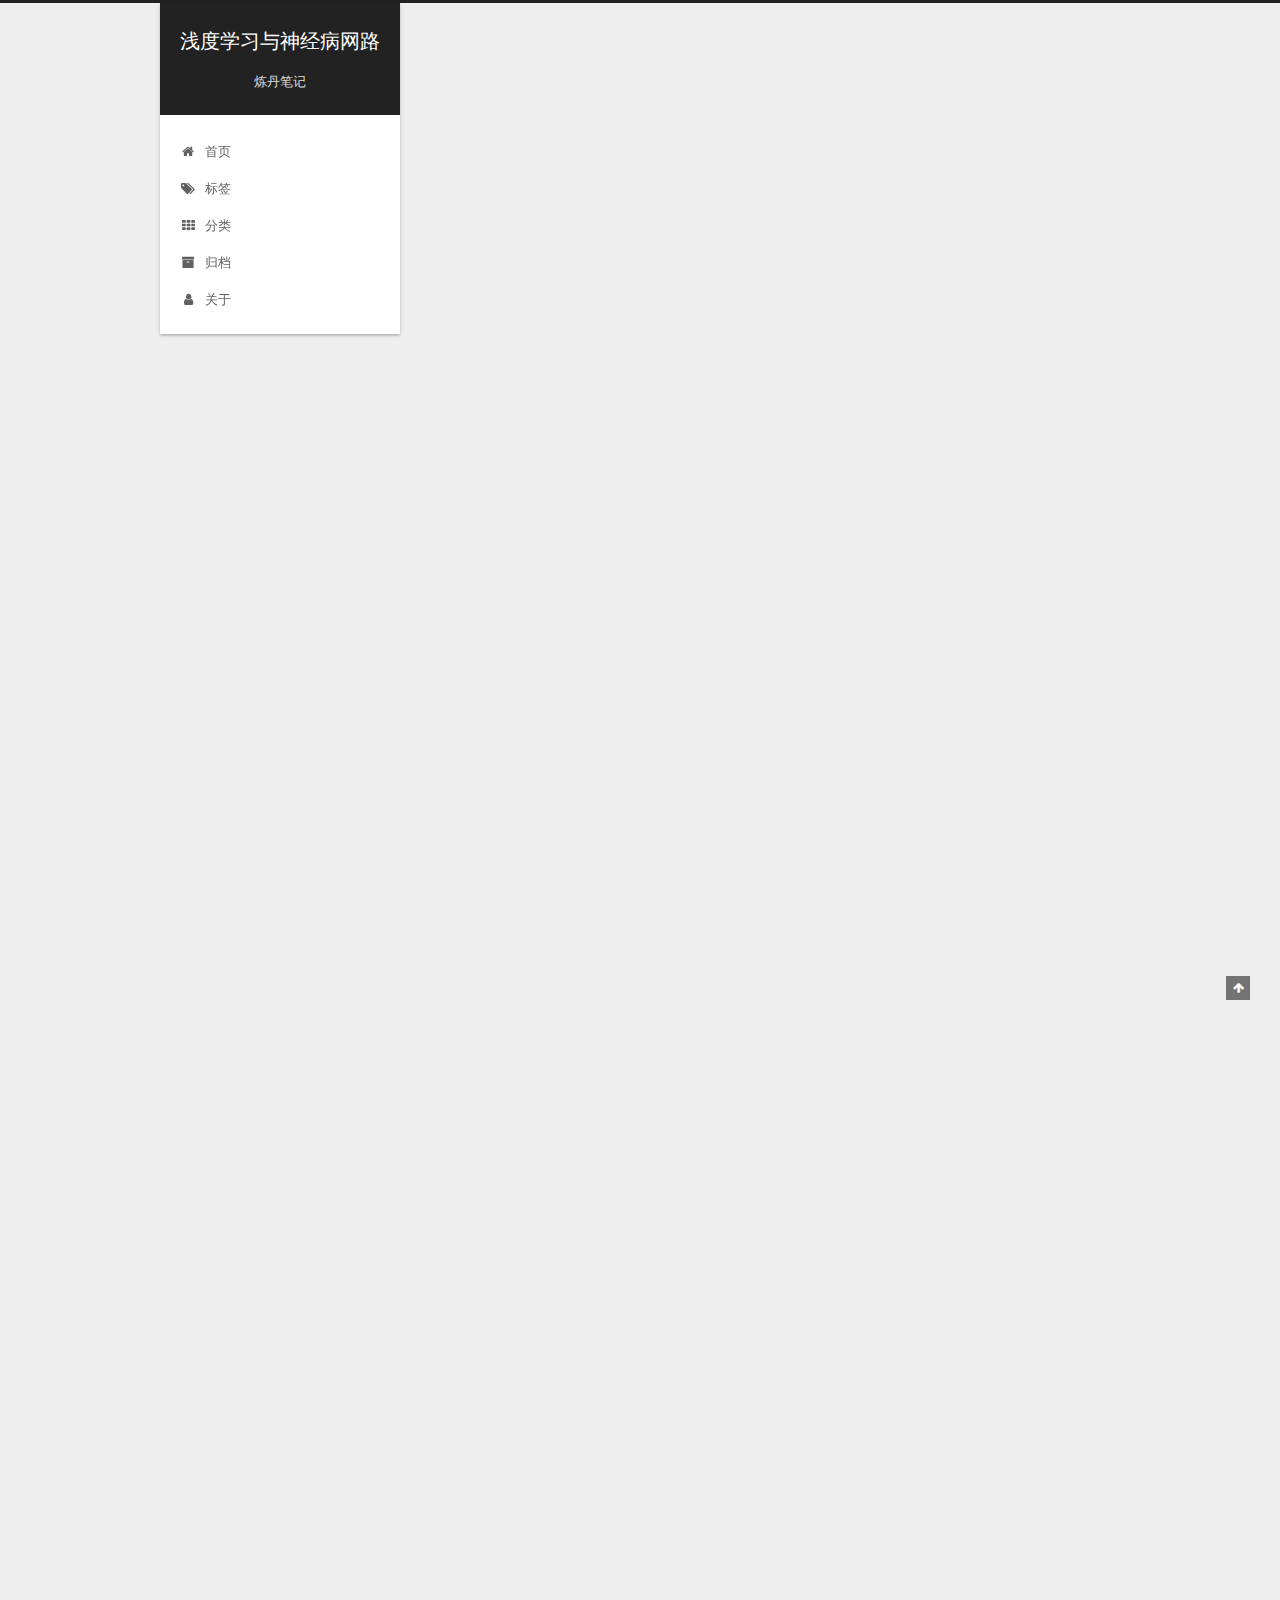
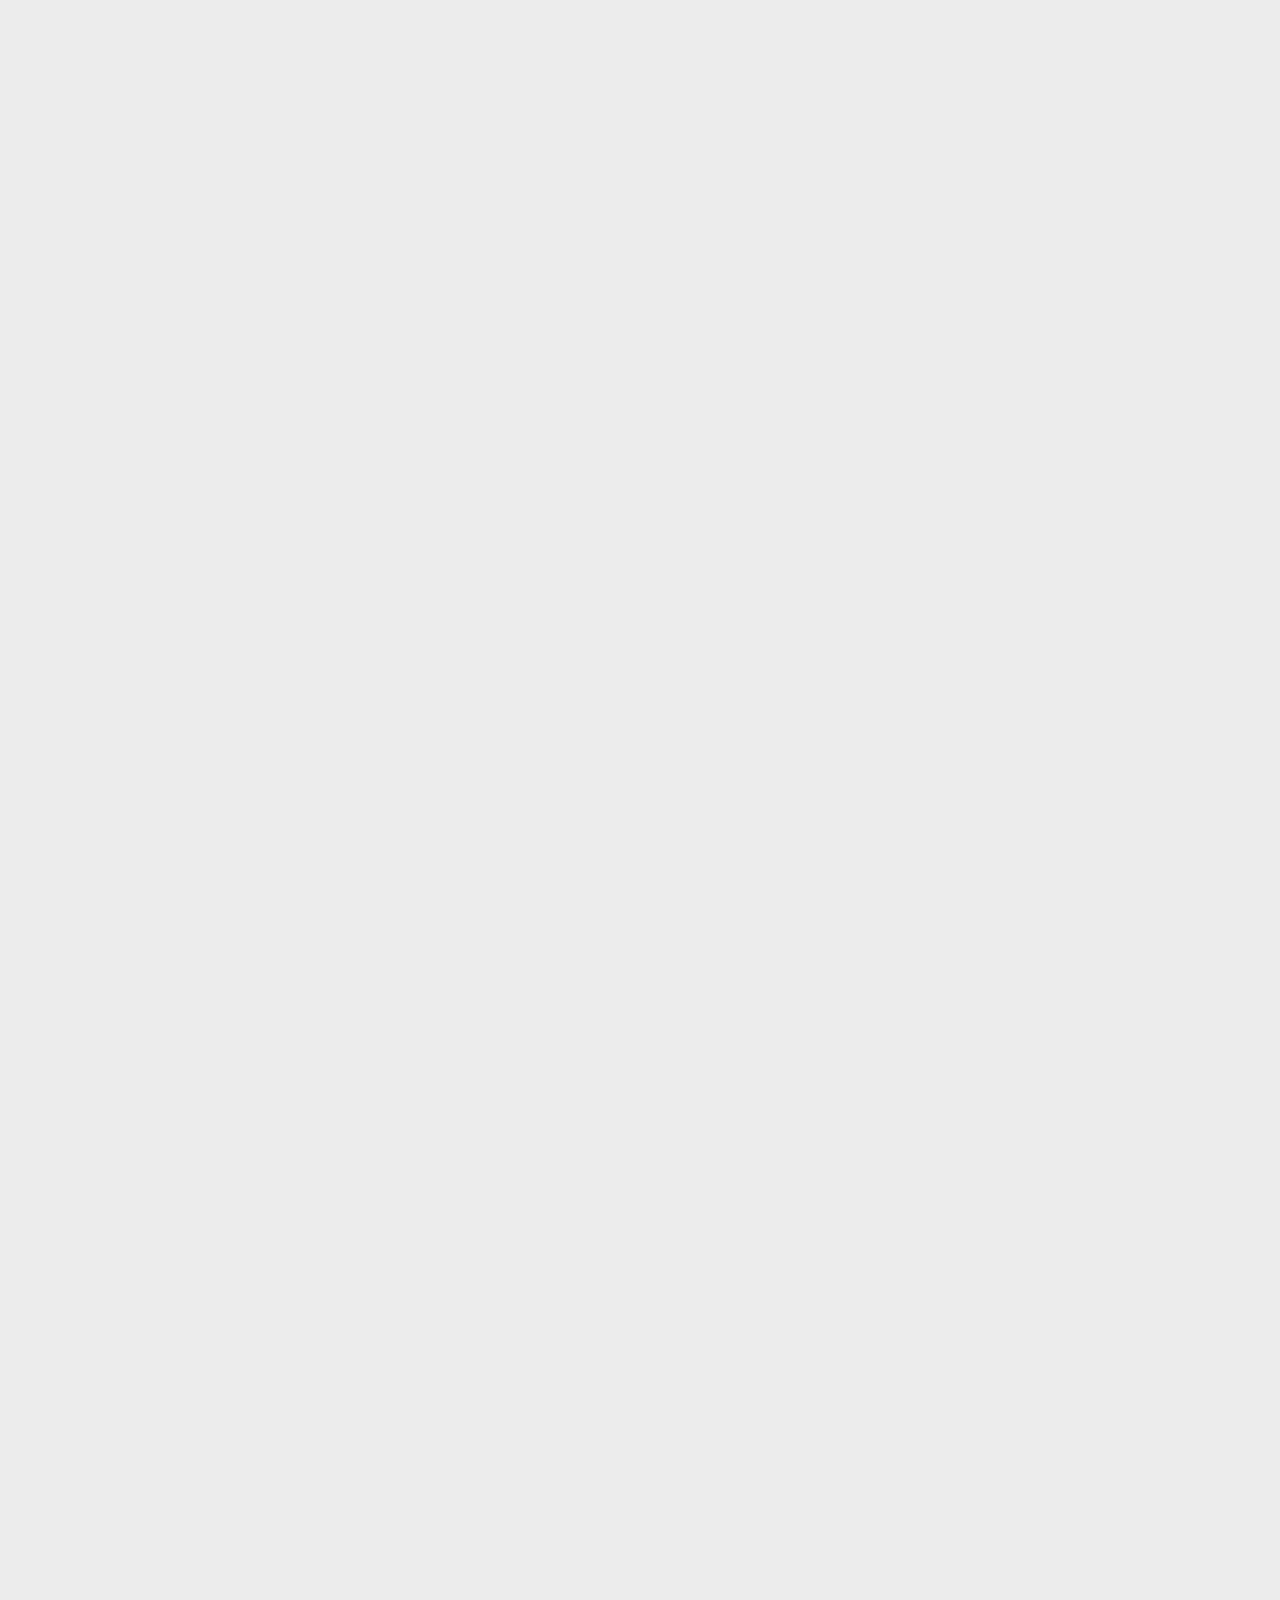
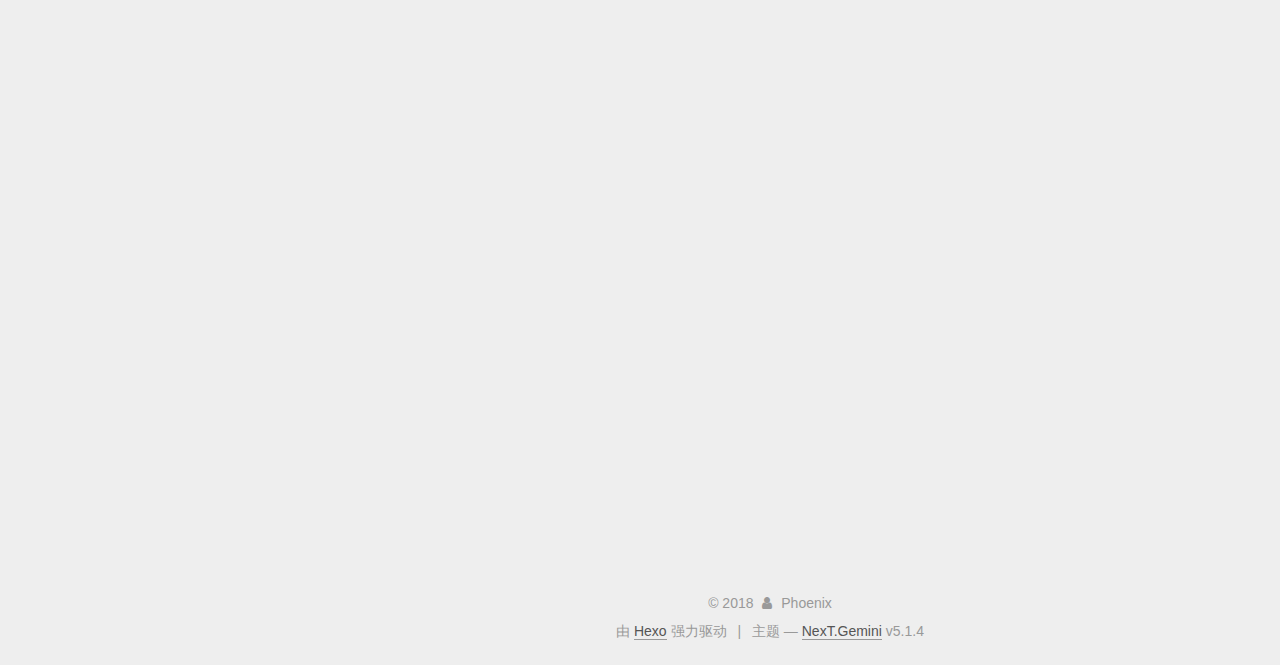
==== commit 5427037f: "Site updated: 2018-08-15 17:03:48" ====
--- a/index.html
+++ b/index.html
@@ -335,7 +335,7 @@
           
             <h2 id="一、概述"><a href="#一、概述" class="headerlink" title="一、概述"></a>一、概述</h2><p>本文通过采用机器学习算法将基本统计学原理应用在信号重建过程中，即将受损信号映射到完整信号，这一过程中本文得出一个简单但又重要的结论——<em>仅仅通过分析受损信号样例即可恢复原始图片，不使用特定的图像先验信息或是损失的似然模型，这一方法在性能方面有时甚至超过采用标准信号训练的结果。</em> 在实践中，本文展示了单个模型学习照片去噪，蒙特卡罗图像去噪合成和欠采样MRI扫描影像重建，所有的不同过程的损失均基于噪声图像。</p>
 <h2 id="二、介绍"><a href="#二、介绍" class="headerlink" title="二、介绍"></a>二、介绍</h2><p>传统CNN去噪方法如下，通过采用训练大量标注样本数据对$(\hat{x}_i,y_i)$，从而获得一个能够实现去噪功能的神经网络模型。其中$\hat{x}_i$是噪声图像，$y_i$是清晰图像，$f_{\theta}$该问题映射的参数集合，此处为神经网络本身，输入网络后最小化下式后完成训练。<br>$$\underset{\theta}{argmin}\underset{i}{\sum} L(f_\theta(\hat{x}_i),y_i) \tag{1}$$<br>上述过程为通常的基于神经网络的图像去噪过程（也可以说是信号恢复）。但是由于高清原始图像获取手段的限制以及获取费用较为高昂，本文针对这一问题进行了研究。<br>本文认为<em>任何一个良好的图片结果均可以通过不好的图像中学习并恢复</em>。本文既不需明确的统计似然模型，也不用图像的先验信息。</p>
-<h2 id="三、理论依据"><a href="#三、理论依据" class="headerlink" title="三、理论依据"></a>三、理论依据</h2><p>假设我们有一组<em>不可信</em>室温数据$(y_1,y_2,…)$，为了估计当前真实室温，通常策略是找到一个$z$使得在某一L损失函数作用下取得最小值，如下式(2)<br>$$\underset{z}{argmin}\mathbb{E} {L(z,y)} \tag{2}$$<br>若采用$L_2$损失函数，即$L(z,y)=(x-y)^2$，由该式可知，当且仅当z为y的算术平均值是取得最小值，即<br>$$z= \mathbb{E} {y} \tag{3}$$<br>若为$L_1$则不解释。<br>从统计学的角度来看，使用这些常见损失函数的汇总估计可以被视为一种<a href="https://zh.wikipedia.org/wiki/%E6%9C%80%E5%A4%A7%E4%BC%BC%E7%84%B6%E4%BC%B0%E8%AE%A1" target="_blank" rel="noopener">ML估计</a>，其通过将损失函数解释为一种负对数似然。<br>训练神经网络回归是一种点估计的过程的推广。在经典训练任务中，跟定一组输入-目标对$(x_i,y_i)$，且网络定义为$f_\theta(x)$，其中$\theta$为网络参数，则传统过程可被抽象为(4):<br>$$\underset{\theta}{argmin}\mathbb{E_{(x,y)}} {L(f_\theta(x),y)} \tag{4}$$<br>实际上如果x和y相互独立的话，则问题会退化为(2)式，但实际情况并非如此。因此在这一问题中，(4)式近一步具体为下式:<br>$$\underset{\theta}{argmin}\mathbb{E_{x}}{\mathbb{E_{y|x}}{L(f_\theta(x),y)}} \tag{5}$$<br>理论上网络可以通过分别为每个输入样本求解点估计问题来最小化损失。因此潜在损失的属性则由网络继承（其实这句有点不懂啊）。<br>经过分析等式(1)的训练过程暗示了一个观点：输入和标准图是1：1映射的，但实际情况并非如此。比如针对超分辨率重建过程中，一张低分辨率图像x可以被解释为若干张不同的高分辨率图像。因此$p(y|x)$是一个极其复杂的分布。因此在通常训练神经网络的过程中，将一对低、高分辨率影像输入网络并且采用$L_2$损失函数的情况下，网络会输出所有可能的高分辨率图像的平均结果，这一过程会使得网络输出的图像产生在空间上出现模糊情况。当然这时可以使用一个训练过的判别器作为损失加以修正。<br>若此时我们将目标结果y替换成另一个与y期望相同的随机分布，其最终预测结果也和原来保持一致。显而易见，无论我们从任何特定分布中抽取y，(3)式结果均不改变。所以，如果我们将带有条件输入的目标分布$p(y|x)$替换为任意分布，条件期望依旧不变，最佳网络的参数$\theta$也不会发生改变，即(5)式也不会发生改变。将这一结果与等式(1)中的缺陷输入结合，任务仍然是最小化经验风险函数$L$，但是替换当前输入$\hat{x}_i$和标准图像$\hat{y}_i$(也就是说$\hat{y}_i$也是具有缺陷即含有噪声的图像)均采用从缺陷分布中抽取得结果(输入和输出不必完全一样)，此处要求$\mathbb{E}{\hat{y}_i|\hat{x}_i}=y_i$，替换后训练网络$f_\theta(x)$，网络训练结果和之前仍然一致，具体如下式:<br>$$\underset{\theta}{argmin}\underset{i}{\sum}L(f_\theta(\hat{x}_i),\hat{y}_i) \tag{6}$$<br>当数据量无限大的时候，(6)式结果将无限逼近(1)式。当数据有限时，结果的方差是目标(Target)中缺陷结果($\hat{y}$)的平均方差除以总样本数。有趣的是上述所有内容均不依赖于任何缺陷样本的似然模型或清晰(标准)图片的先验知识。<br>在许多图像复原任务中，输入的缺陷数据的期望都正好是我们所要复原的数据。以微光拍摄为例，一个长曝光无噪声的图片正好是其各自独立的、短曝光的、带噪声的图片的平均。由此，我们只要有两张带噪声但内容一样的图片作为训练样本，就能完成和原来一样的去噪效果，大大降低了获取清晰图片的成本。</p>
+<h2 id="三、理论依据"><a href="#三、理论依据" class="headerlink" title="三、理论依据"></a>三、理论依据</h2><p>假设我们有一组<em>不可信</em>室温数据$(y_1,y_2,…)$，为了估计当前真实室温，通常策略是找到一个$z$使得在某一L损失函数作用下取得最小值，如下式(2)<br>$$\underset{z}{argmin}\mathbb{E} {L(z,y)} \tag{2}$$<br>若采用$L_2$损失函数，即$L(z,y)=(x-y)^2$，由该式可知，当且仅当z为y的算术平均值是取得最小值，即<br>$$z= \mathbb{E} \lbrace{y}\rbrace \tag{3}$$<br>若为$L_1$则不解释。<br>从统计学的角度来看，使用这些常见损失函数的汇总估计可以被视为一种<a href="https://zh.wikipedia.org/wiki/%E6%9C%80%E5%A4%A7%E4%BC%BC%E7%84%B6%E4%BC%B0%E8%AE%A1" target="_blank" rel="noopener">ML估计</a>，其通过将损失函数解释为一种负对数似然。<br>训练神经网络回归是一种点估计的过程的推广。在经典训练任务中，跟定一组输入-目标对$(x_i,y_i)$，且网络定义为$f_\theta(x)$，其中$\theta$为网络参数，则传统过程可被抽象为(4):<br>$$\underset{\theta}{argmin}\mathbb{E_{(x,y)}} {L(f_\theta(x),y)} \tag{4}$$<br>实际上如果x和y相互独立的话，则问题会退化为(2)式，但实际情况并非如此。因此在这一问题中，(4)式近一步具体为下式:<br>$$\underset{\theta}{argmin}\mathbb{E_{x}}{\mathbb{E_{y|x}}{L(f_\theta(x),y)}} \tag{5}$$<br>理论上网络可以通过分别为每个输入样本求解点估计问题来最小化损失。因此潜在损失的属性则由网络继承（其实这句有点不懂啊）。<br>经过分析等式(1)的训练过程暗示了一个观点：输入和标准图是1：1映射的，但实际情况并非如此。比如针对超分辨率重建过程中，一张低分辨率图像x可以被解释为若干张不同的高分辨率图像。因此$p(y|x)$是一个极其复杂的分布。因此在通常训练神经网络的过程中，将一对低、高分辨率影像输入网络并且采用$L_2$损失函数的情况下，网络会输出所有可能的高分辨率图像的平均结果，这一过程会使得网络输出的图像产生在空间上出现模糊情况。当然这时可以使用一个训练过的判别器作为损失加以修正。<br>若此时我们将目标结果y替换成另一个与y期望相同的随机分布，其最终预测结果也和原来保持一致。显而易见，无论我们从任何特定分布中抽取y，(3)式结果均不改变。所以，如果我们将带有条件输入的目标分布$p(y|x)$替换为任意分布，条件期望依旧不变，最佳网络的参数$\theta$也不会发生改变，即(5)式也不会发生改变。将这一结果与等式(1)中的缺陷输入结合，任务仍然是最小化经验风险函数$L$，但是替换当前输入$\hat{x}_i$和标准图像$\hat{y}_i$(也就是说$\hat{y}_i$也是具有缺陷即含有噪声的图像)均采用从缺陷分布中抽取得结果(输入和输出不必完全一样)，此处要求$\mathbb{E}{\hat{y}_i|\hat{x}_i}=y_i$，替换后训练网络$f_\theta(x)$，网络训练结果和之前仍然一致，具体如下式:<br>$$\underset{\theta}{argmin}\underset{i}{\sum}L(f_\theta(\hat{x}_i),\hat{y}_i) \tag{6}$$<br>当数据量无限大的时候，(6)式结果将无限逼近(1)式。当数据有限时，结果的方差是目标(Target)中缺陷结果($\hat{y}$)的平均方差除以总样本数。有趣的是上述所有内容均不依赖于任何缺陷样本的似然模型或清晰(标准)图片的先验知识。<br>在许多图像复原任务中，输入的缺陷数据的期望都正好是我们所要复原的数据。以微光拍摄为例，一个长曝光无噪声的图片正好是其各自独立的、短曝光的、带噪声的图片的平均。由此，我们只要有两张带噪声但内容一样的图片作为训练样本，就能完成和原来一样的去噪效果，大大降低了获取清晰图片的成本。</p>
 <h2 id="四、实验与结果"><a href="#四、实验与结果" class="headerlink" title="四、实验与结果"></a>四、实验与结果</h2><p><img src="http://p8i2jefxi.bkt.clouddn.com/2018-08-15-16-46-04.png" alt="去噪效果比较"><br>由此实验结果可以发现用噪声数据和标准数据收敛效果基本一致。<br><img src="http://p8i2jefxi.bkt.clouddn.com/2018-08-15-16-47-46.png" alt="高斯、泊松、伯努利噪声去噪效果"><br><img src="http://p8i2jefxi.bkt.clouddn.com/2018-08-15-16-48-42.png" alt="水印去除"><br><img src="http://p8i2jefxi.bkt.clouddn.com/2018-08-15-16-49-18.png" alt="2018-08-15-16-49-18"><br><img src="http://p8i2jefxi.bkt.clouddn.com/2018-08-15-16-49-40.png" alt="2018-08-15-16-49-40"><br><img src="http://p8i2jefxi.bkt.clouddn.com/2018-08-15-16-52-35.png" alt="2018-08-15-16-52-35"><br><img src="http://p8i2jefxi.bkt.clouddn.com/2018-08-15-16-52-49.png" alt="2018-08-15-16-52-49"><br><img src="http://p8i2jefxi.bkt.clouddn.com/2018-08-15-16-53-03.png" alt="2018-08-15-16-53-03"><br><img src="http://p8i2jefxi.bkt.clouddn.com/2018-08-15-16-53-15.png" alt="2018-08-15-16-53-15"></p>
 
           
@@ -685,9 +685,6 @@
 
 
 
-  
-  
-
 
 
 
@@ -722,16 +719,6 @@
   
   
     <script type="text/javascript" src="/lib/fancybox/source/jquery.fancybox.pack.js?v=2.1.5"></script>
-  
-
-  
-  
-    <script type="text/javascript" src="/lib/three/three.min.js"></script>
-  
-
-  
-  
-    <script type="text/javascript" src="/lib/three/canvas_lines.min.js"></script>
   
 
 
--- a/css/main.css
+++ b/css/main.css
@@ -1823,7 +1823,7 @@
   width: 4px;
   height: 4px;
   border-radius: 50%;
-  background: #f5ff8e;
+  background: #ff39b0;
 }
 .links-of-blogroll {
   font-size: 13px;
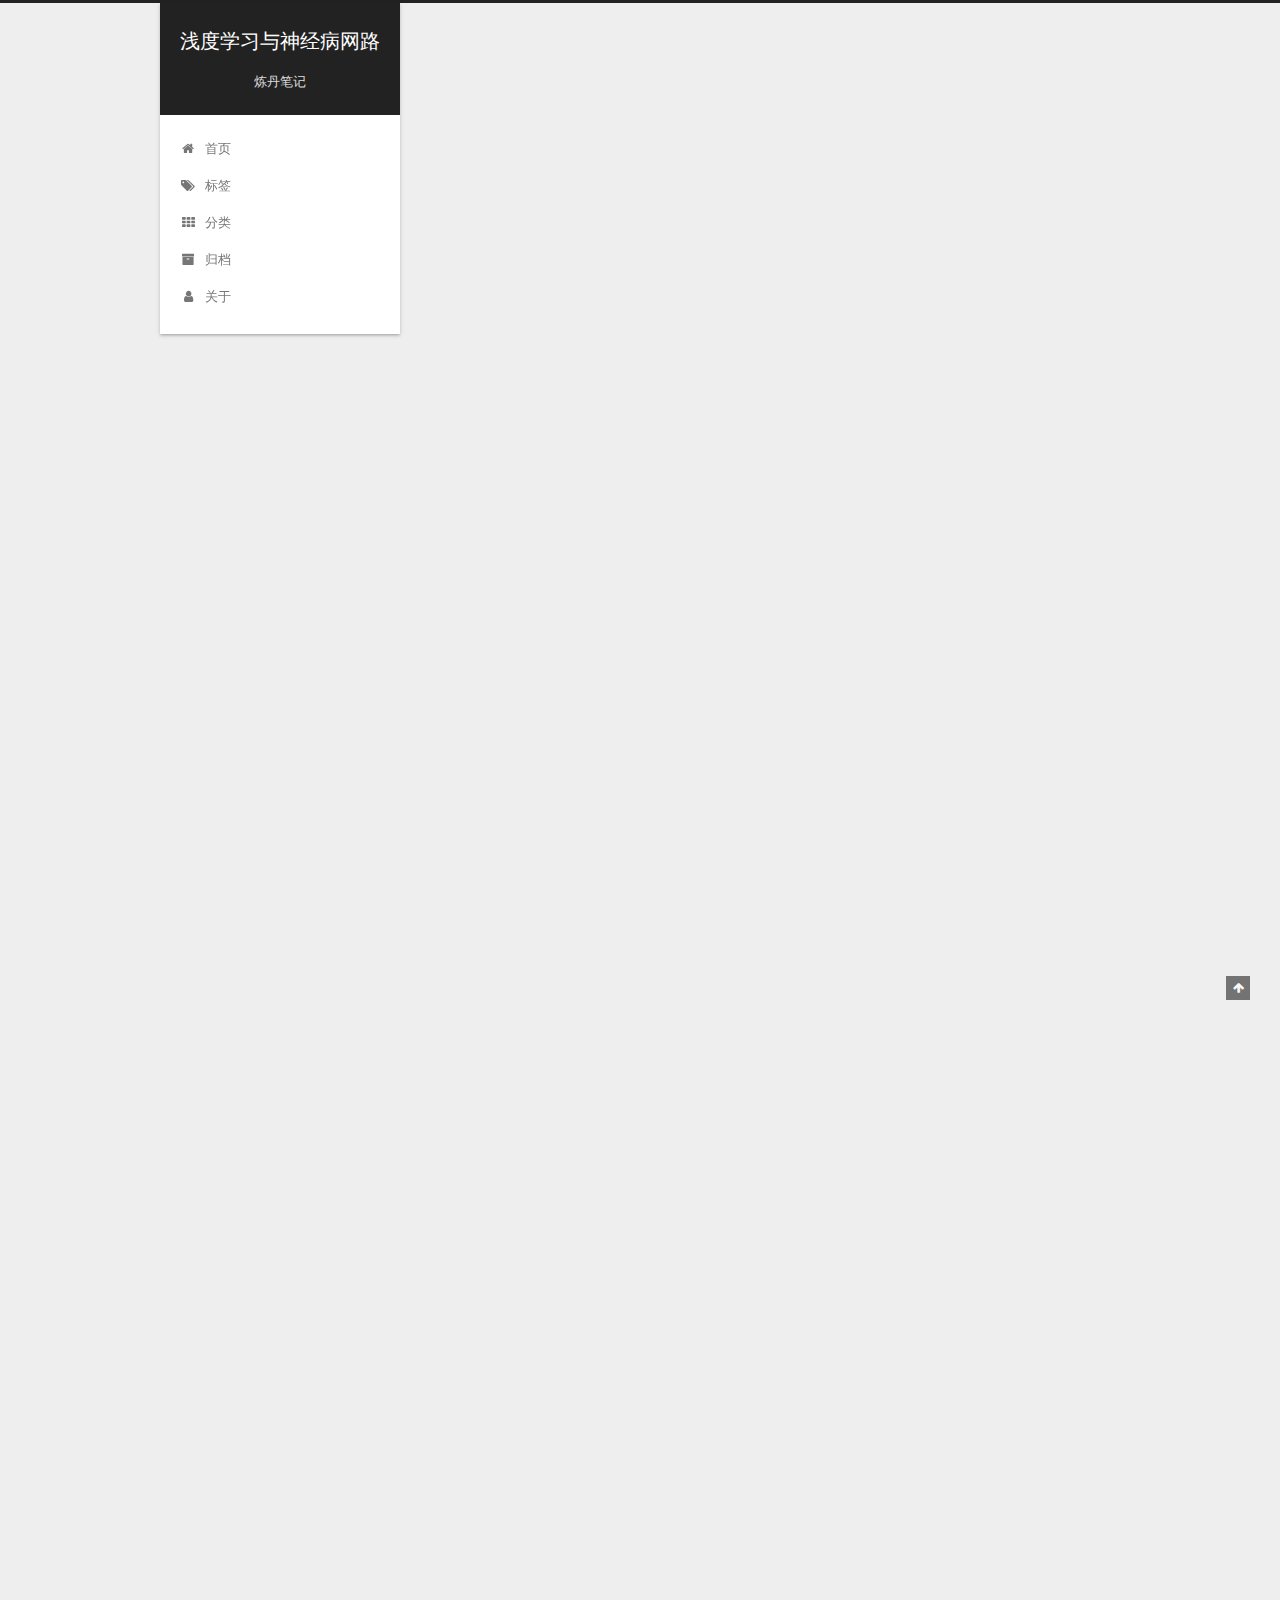
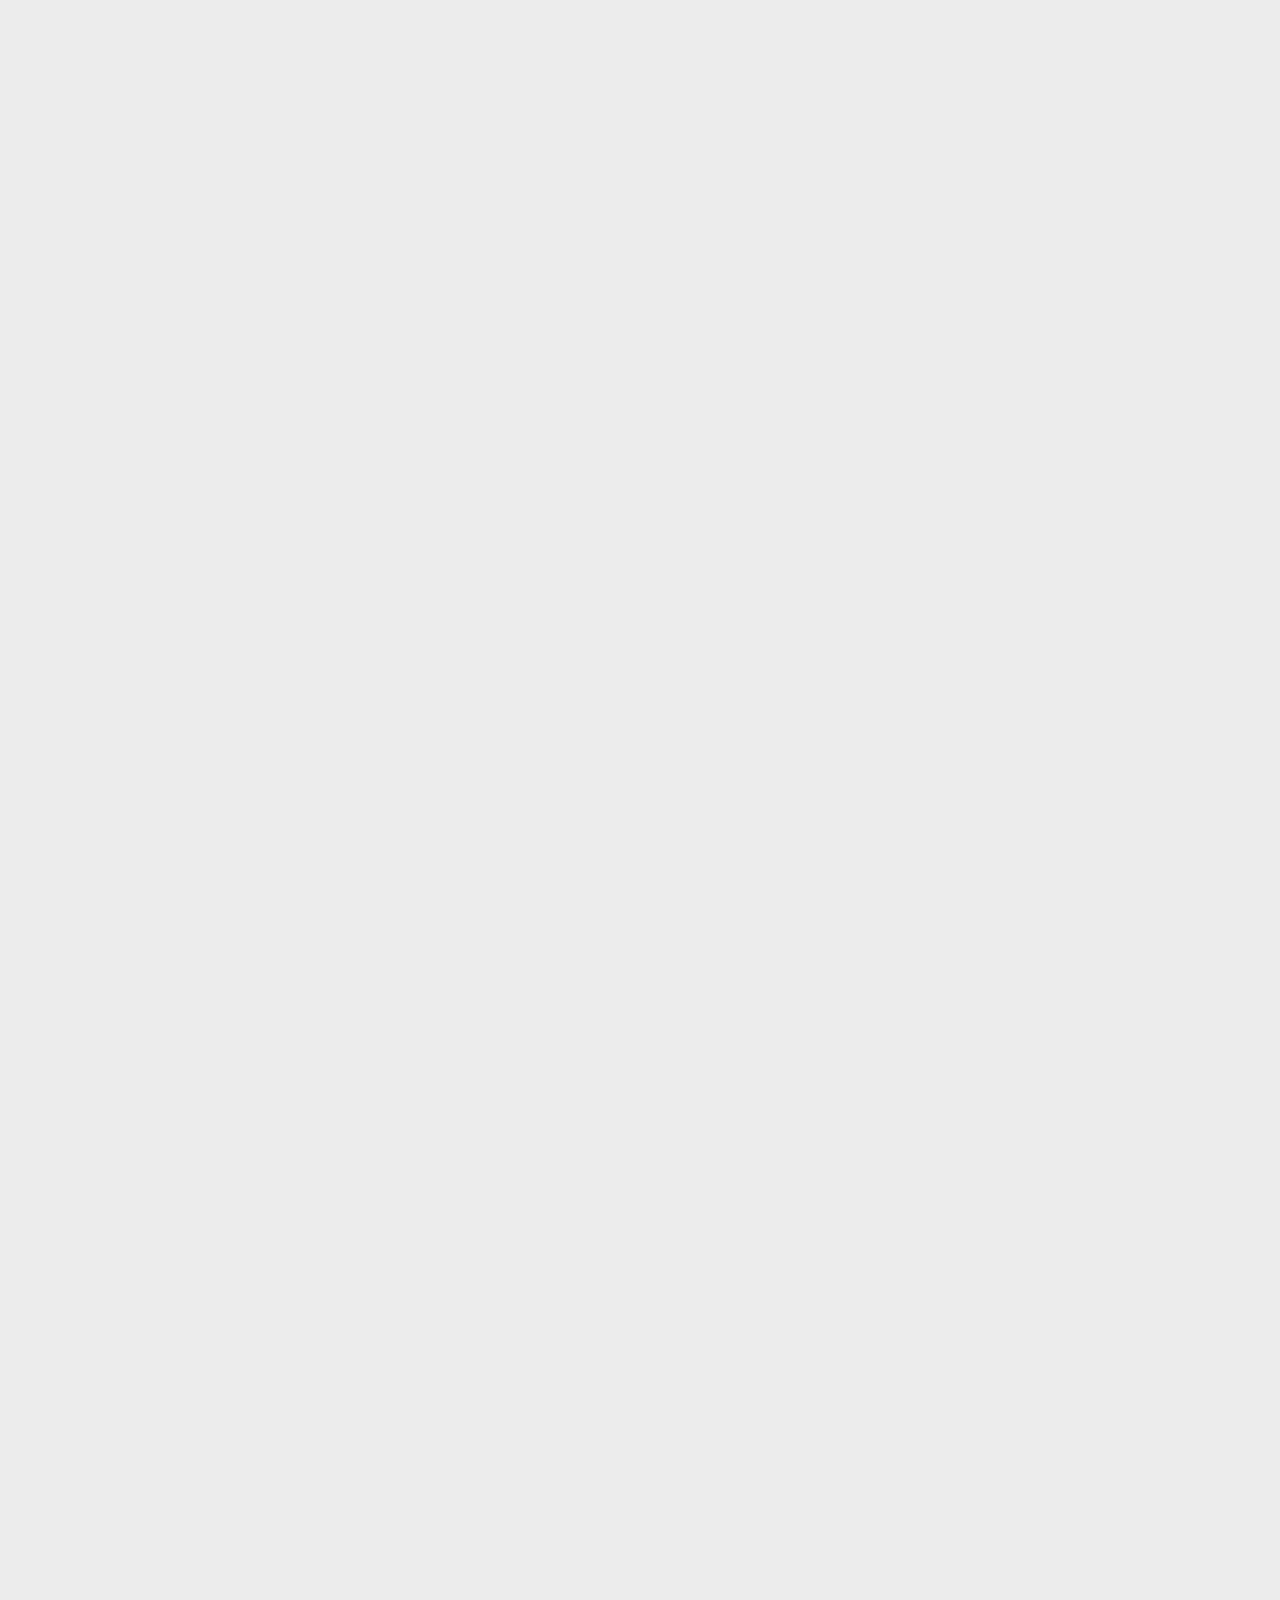
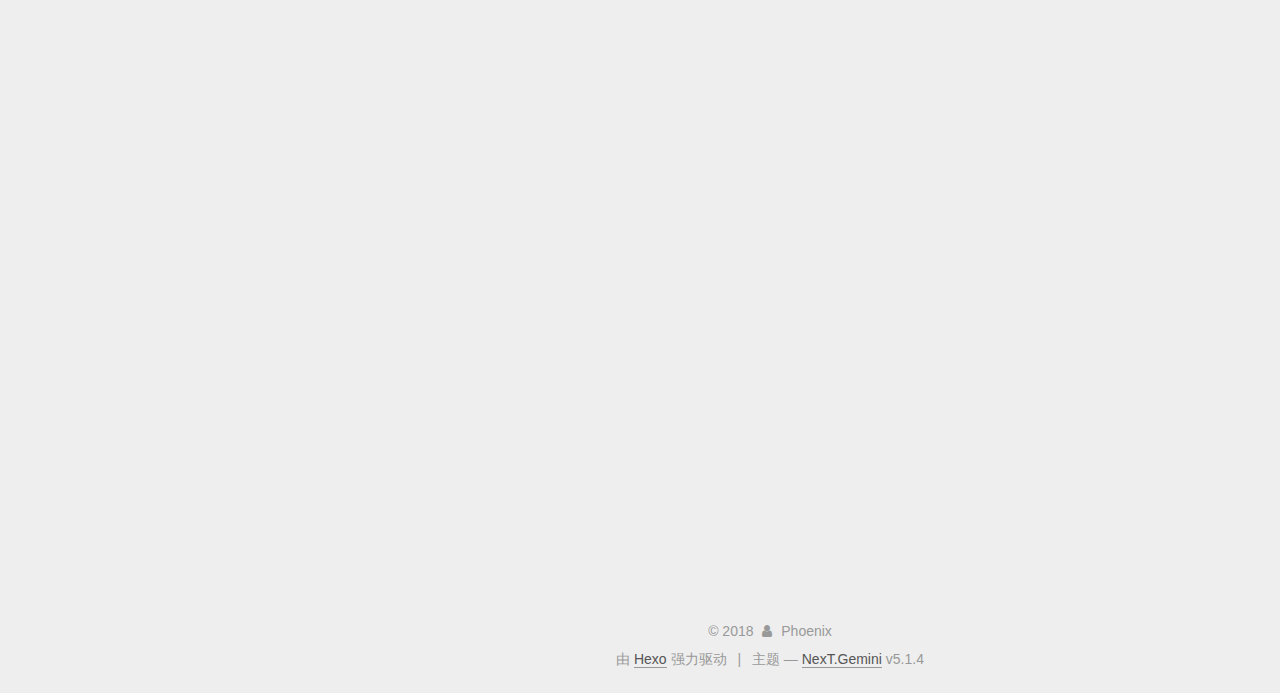
==== commit 51d0bd66: "Site updated: 2018-08-15 17:06:16" ====
--- a/index.html
+++ b/index.html
@@ -335,7 +335,7 @@
           
             <h2 id="一、概述"><a href="#一、概述" class="headerlink" title="一、概述"></a>一、概述</h2><p>本文通过采用机器学习算法将基本统计学原理应用在信号重建过程中，即将受损信号映射到完整信号，这一过程中本文得出一个简单但又重要的结论——<em>仅仅通过分析受损信号样例即可恢复原始图片，不使用特定的图像先验信息或是损失的似然模型，这一方法在性能方面有时甚至超过采用标准信号训练的结果。</em> 在实践中，本文展示了单个模型学习照片去噪，蒙特卡罗图像去噪合成和欠采样MRI扫描影像重建，所有的不同过程的损失均基于噪声图像。</p>
 <h2 id="二、介绍"><a href="#二、介绍" class="headerlink" title="二、介绍"></a>二、介绍</h2><p>传统CNN去噪方法如下，通过采用训练大量标注样本数据对$(\hat{x}_i,y_i)$，从而获得一个能够实现去噪功能的神经网络模型。其中$\hat{x}_i$是噪声图像，$y_i$是清晰图像，$f_{\theta}$该问题映射的参数集合，此处为神经网络本身，输入网络后最小化下式后完成训练。<br>$$\underset{\theta}{argmin}\underset{i}{\sum} L(f_\theta(\hat{x}_i),y_i) \tag{1}$$<br>上述过程为通常的基于神经网络的图像去噪过程（也可以说是信号恢复）。但是由于高清原始图像获取手段的限制以及获取费用较为高昂，本文针对这一问题进行了研究。<br>本文认为<em>任何一个良好的图片结果均可以通过不好的图像中学习并恢复</em>。本文既不需明确的统计似然模型，也不用图像的先验信息。</p>
-<h2 id="三、理论依据"><a href="#三、理论依据" class="headerlink" title="三、理论依据"></a>三、理论依据</h2><p>假设我们有一组<em>不可信</em>室温数据$(y_1,y_2,…)$，为了估计当前真实室温，通常策略是找到一个$z$使得在某一L损失函数作用下取得最小值，如下式(2)<br>$$\underset{z}{argmin}\mathbb{E} {L(z,y)} \tag{2}$$<br>若采用$L_2$损失函数，即$L(z,y)=(x-y)^2$，由该式可知，当且仅当z为y的算术平均值是取得最小值，即<br>$$z= \mathbb{E} \lbrace{y}\rbrace \tag{3}$$<br>若为$L_1$则不解释。<br>从统计学的角度来看，使用这些常见损失函数的汇总估计可以被视为一种<a href="https://zh.wikipedia.org/wiki/%E6%9C%80%E5%A4%A7%E4%BC%BC%E7%84%B6%E4%BC%B0%E8%AE%A1" target="_blank" rel="noopener">ML估计</a>，其通过将损失函数解释为一种负对数似然。<br>训练神经网络回归是一种点估计的过程的推广。在经典训练任务中，跟定一组输入-目标对$(x_i,y_i)$，且网络定义为$f_\theta(x)$，其中$\theta$为网络参数，则传统过程可被抽象为(4):<br>$$\underset{\theta}{argmin}\mathbb{E_{(x,y)}} {L(f_\theta(x),y)} \tag{4}$$<br>实际上如果x和y相互独立的话，则问题会退化为(2)式，但实际情况并非如此。因此在这一问题中，(4)式近一步具体为下式:<br>$$\underset{\theta}{argmin}\mathbb{E_{x}}{\mathbb{E_{y|x}}{L(f_\theta(x),y)}} \tag{5}$$<br>理论上网络可以通过分别为每个输入样本求解点估计问题来最小化损失。因此潜在损失的属性则由网络继承（其实这句有点不懂啊）。<br>经过分析等式(1)的训练过程暗示了一个观点：输入和标准图是1：1映射的，但实际情况并非如此。比如针对超分辨率重建过程中，一张低分辨率图像x可以被解释为若干张不同的高分辨率图像。因此$p(y|x)$是一个极其复杂的分布。因此在通常训练神经网络的过程中，将一对低、高分辨率影像输入网络并且采用$L_2$损失函数的情况下，网络会输出所有可能的高分辨率图像的平均结果，这一过程会使得网络输出的图像产生在空间上出现模糊情况。当然这时可以使用一个训练过的判别器作为损失加以修正。<br>若此时我们将目标结果y替换成另一个与y期望相同的随机分布，其最终预测结果也和原来保持一致。显而易见，无论我们从任何特定分布中抽取y，(3)式结果均不改变。所以，如果我们将带有条件输入的目标分布$p(y|x)$替换为任意分布，条件期望依旧不变，最佳网络的参数$\theta$也不会发生改变，即(5)式也不会发生改变。将这一结果与等式(1)中的缺陷输入结合，任务仍然是最小化经验风险函数$L$，但是替换当前输入$\hat{x}_i$和标准图像$\hat{y}_i$(也就是说$\hat{y}_i$也是具有缺陷即含有噪声的图像)均采用从缺陷分布中抽取得结果(输入和输出不必完全一样)，此处要求$\mathbb{E}{\hat{y}_i|\hat{x}_i}=y_i$，替换后训练网络$f_\theta(x)$，网络训练结果和之前仍然一致，具体如下式:<br>$$\underset{\theta}{argmin}\underset{i}{\sum}L(f_\theta(\hat{x}_i),\hat{y}_i) \tag{6}$$<br>当数据量无限大的时候，(6)式结果将无限逼近(1)式。当数据有限时，结果的方差是目标(Target)中缺陷结果($\hat{y}$)的平均方差除以总样本数。有趣的是上述所有内容均不依赖于任何缺陷样本的似然模型或清晰(标准)图片的先验知识。<br>在许多图像复原任务中，输入的缺陷数据的期望都正好是我们所要复原的数据。以微光拍摄为例，一个长曝光无噪声的图片正好是其各自独立的、短曝光的、带噪声的图片的平均。由此，我们只要有两张带噪声但内容一样的图片作为训练样本，就能完成和原来一样的去噪效果，大大降低了获取清晰图片的成本。</p>
+<h2 id="三、理论依据"><a href="#三、理论依据" class="headerlink" title="三、理论依据"></a>三、理论依据</h2><p>假设我们有一组<em>不可信</em>室温数据$(y_1,y_2,…)$，为了估计当前真实室温，通常策略是找到一个$z$使得在某一L损失函数作用下取得最小值，如下式(2)<br>$$\underset{z}{argmin}\mathbb{E} \lbrace{L(z,y)}\rbrace \tag{2}$$<br>若采用$L_2$损失函数，即$L(z,y)=(x-y)^2$，由该式可知，当且仅当z为y的算术平均值是取得最小值，即<br>$$z= \mathbb{E} \lbrace{y}\rbrace \tag{3}$$<br>若为$L_1$则不解释。<br>从统计学的角度来看，使用这些常见损失函数的汇总估计可以被视为一种<a href="https://zh.wikipedia.org/wiki/%E6%9C%80%E5%A4%A7%E4%BC%BC%E7%84%B6%E4%BC%B0%E8%AE%A1" target="_blank" rel="noopener">ML估计</a>，其通过将损失函数解释为一种负对数似然。<br>训练神经网络回归是一种点估计的过程的推广。在经典训练任务中，跟定一组输入-目标对$(x_i,y_i)$，且网络定义为$f_\theta(x)$，其中$\theta$为网络参数，则传统过程可被抽象为(4):<br>$$\underset{\theta}{argmin}\mathbb{E_{(x,y)}} \lbrace{L(f_\theta(x),y)}\rbrace \tag{4}$$<br>实际上如果x和y相互独立的话，则问题会退化为(2)式，但实际情况并非如此。因此在这一问题中，(4)式近一步具体为下式:<br>$$\underset{\theta}{argmin}\mathbb{E_{x}}\lbrace{\mathbb{E_{y|x}}\lbrace{L(f_\theta(x),y)}\rbrace}\rbrace \tag{5}$$<br>理论上网络可以通过分别为每个输入样本求解点估计问题来最小化损失。因此潜在损失的属性则由网络继承（其实这句有点不懂啊）。<br>经过分析等式(1)的训练过程暗示了一个观点：输入和标准图是1：1映射的，但实际情况并非如此。比如针对超分辨率重建过程中，一张低分辨率图像x可以被解释为若干张不同的高分辨率图像。因此$p(y|x)$是一个极其复杂的分布。因此在通常训练神经网络的过程中，将一对低、高分辨率影像输入网络并且采用$L_2$损失函数的情况下，网络会输出所有可能的高分辨率图像的平均结果，这一过程会使得网络输出的图像产生在空间上出现模糊情况。当然这时可以使用一个训练过的判别器作为损失加以修正。<br>若此时我们将目标结果y替换成另一个与y期望相同的随机分布，其最终预测结果也和原来保持一致。显而易见，无论我们从任何特定分布中抽取y，(3)式结果均不改变。所以，如果我们将带有条件输入的目标分布$p(y|x)$替换为任意分布，条件期望依旧不变，最佳网络的参数$\theta$也不会发生改变，即(5)式也不会发生改变。将这一结果与等式(1)中的缺陷输入结合，任务仍然是最小化经验风险函数$L$，但是替换当前输入$\hat{x}_i$和标准图像$\hat{y}_i$(也就是说$\hat{y}_i$也是具有缺陷即含有噪声的图像)均采用从缺陷分布中抽取得结果(输入和输出不必完全一样)，此处要求$\mathbb{E}{\hat{y}_i|\hat{x}_i}=y_i$，替换后训练网络$f_\theta(x)$，网络训练结果和之前仍然一致，具体如下式:<br>$$\underset{\theta}{argmin}\underset{i}{\sum}L(f_\theta(\hat{x}_i),\hat{y}_i) \tag{6}$$<br>当数据量无限大的时候，(6)式结果将无限逼近(1)式。当数据有限时，结果的方差是目标(Target)中缺陷结果($\hat{y}$)的平均方差除以总样本数。有趣的是上述所有内容均不依赖于任何缺陷样本的似然模型或清晰(标准)图片的先验知识。<br>在许多图像复原任务中，输入的缺陷数据的期望都正好是我们所要复原的数据。以微光拍摄为例，一个长曝光无噪声的图片正好是其各自独立的、短曝光的、带噪声的图片的平均。由此，我们只要有两张带噪声但内容一样的图片作为训练样本，就能完成和原来一样的去噪效果，大大降低了获取清晰图片的成本。</p>
 <h2 id="四、实验与结果"><a href="#四、实验与结果" class="headerlink" title="四、实验与结果"></a>四、实验与结果</h2><p><img src="http://p8i2jefxi.bkt.clouddn.com/2018-08-15-16-46-04.png" alt="去噪效果比较"><br>由此实验结果可以发现用噪声数据和标准数据收敛效果基本一致。<br><img src="http://p8i2jefxi.bkt.clouddn.com/2018-08-15-16-47-46.png" alt="高斯、泊松、伯努利噪声去噪效果"><br><img src="http://p8i2jefxi.bkt.clouddn.com/2018-08-15-16-48-42.png" alt="水印去除"><br><img src="http://p8i2jefxi.bkt.clouddn.com/2018-08-15-16-49-18.png" alt="2018-08-15-16-49-18"><br><img src="http://p8i2jefxi.bkt.clouddn.com/2018-08-15-16-49-40.png" alt="2018-08-15-16-49-40"><br><img src="http://p8i2jefxi.bkt.clouddn.com/2018-08-15-16-52-35.png" alt="2018-08-15-16-52-35"><br><img src="http://p8i2jefxi.bkt.clouddn.com/2018-08-15-16-52-49.png" alt="2018-08-15-16-52-49"><br><img src="http://p8i2jefxi.bkt.clouddn.com/2018-08-15-16-53-03.png" alt="2018-08-15-16-53-03"><br><img src="http://p8i2jefxi.bkt.clouddn.com/2018-08-15-16-53-15.png" alt="2018-08-15-16-53-15"></p>
 
           
--- a/css/main.css
+++ b/css/main.css
@@ -1823,7 +1823,7 @@
   width: 4px;
   height: 4px;
   border-radius: 50%;
-  background: #ff39b0;
+  background: #b53b90;
 }
 .links-of-blogroll {
   font-size: 13px;
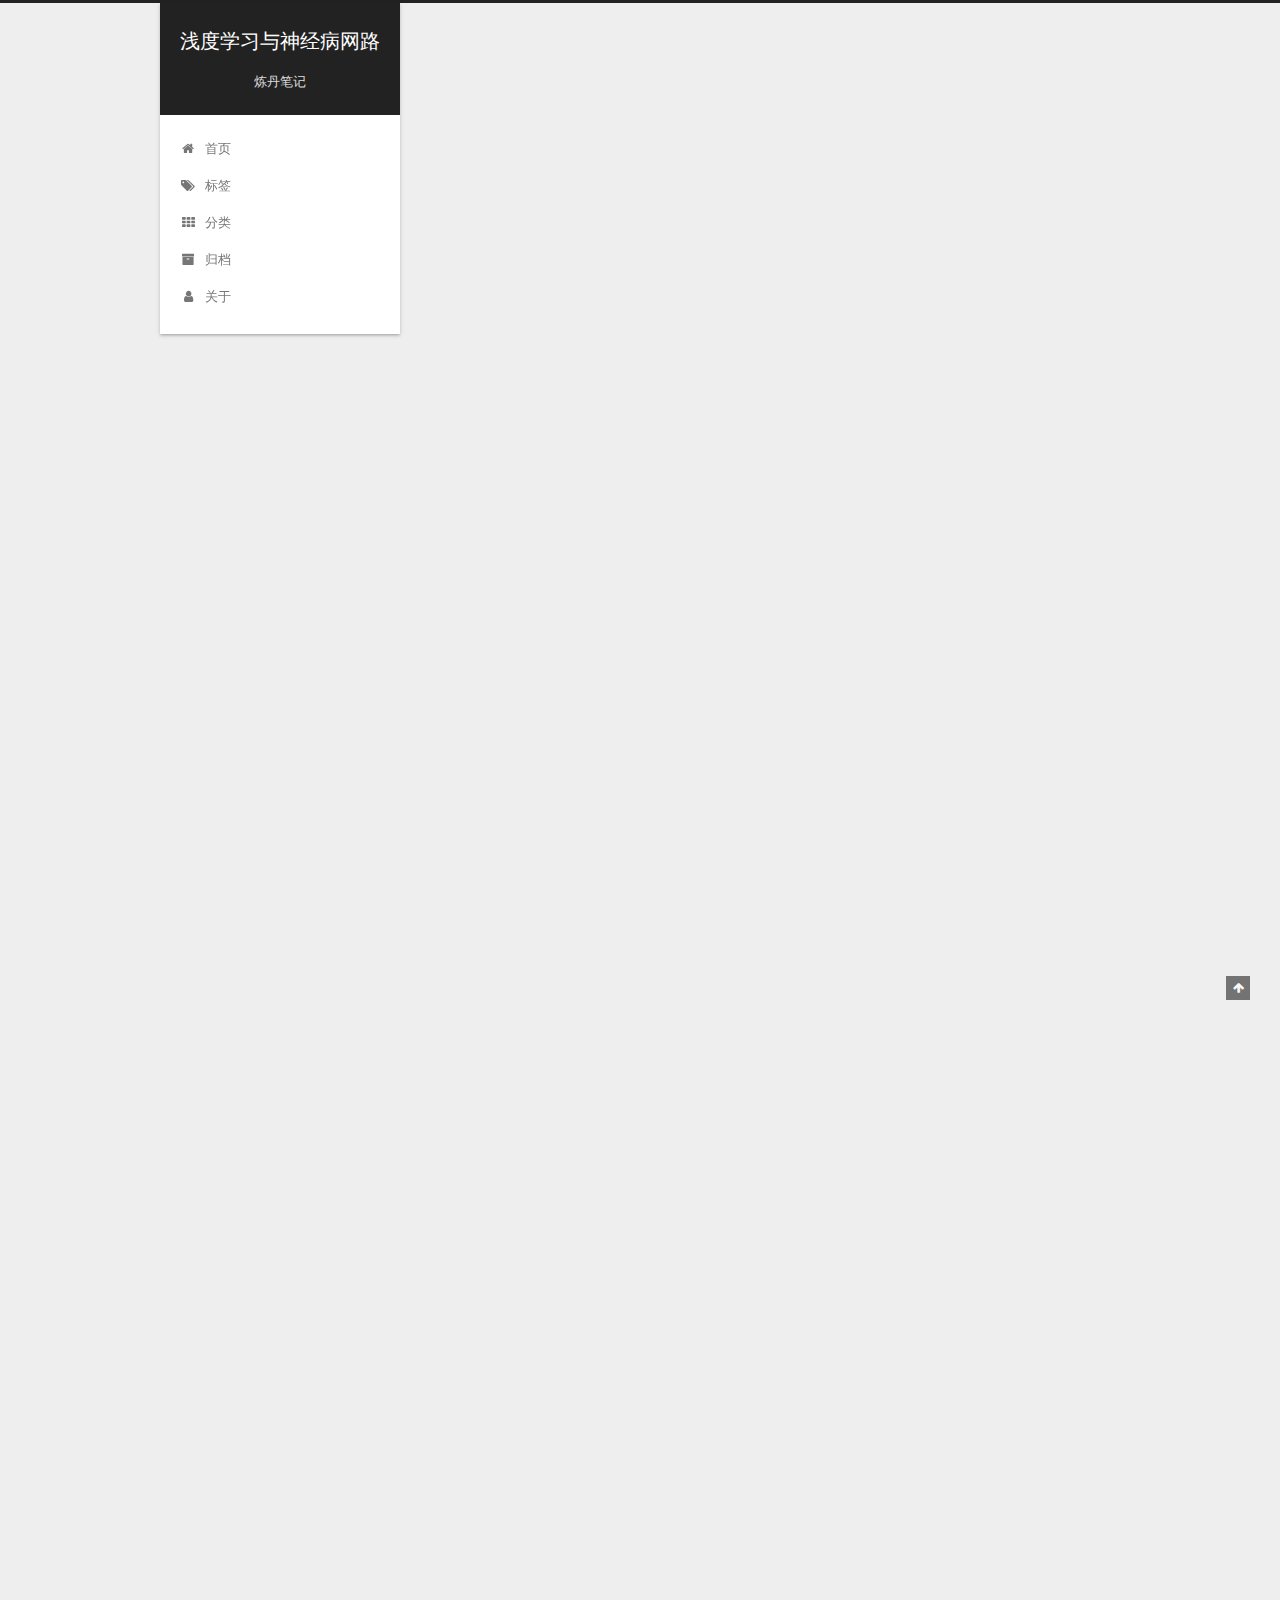
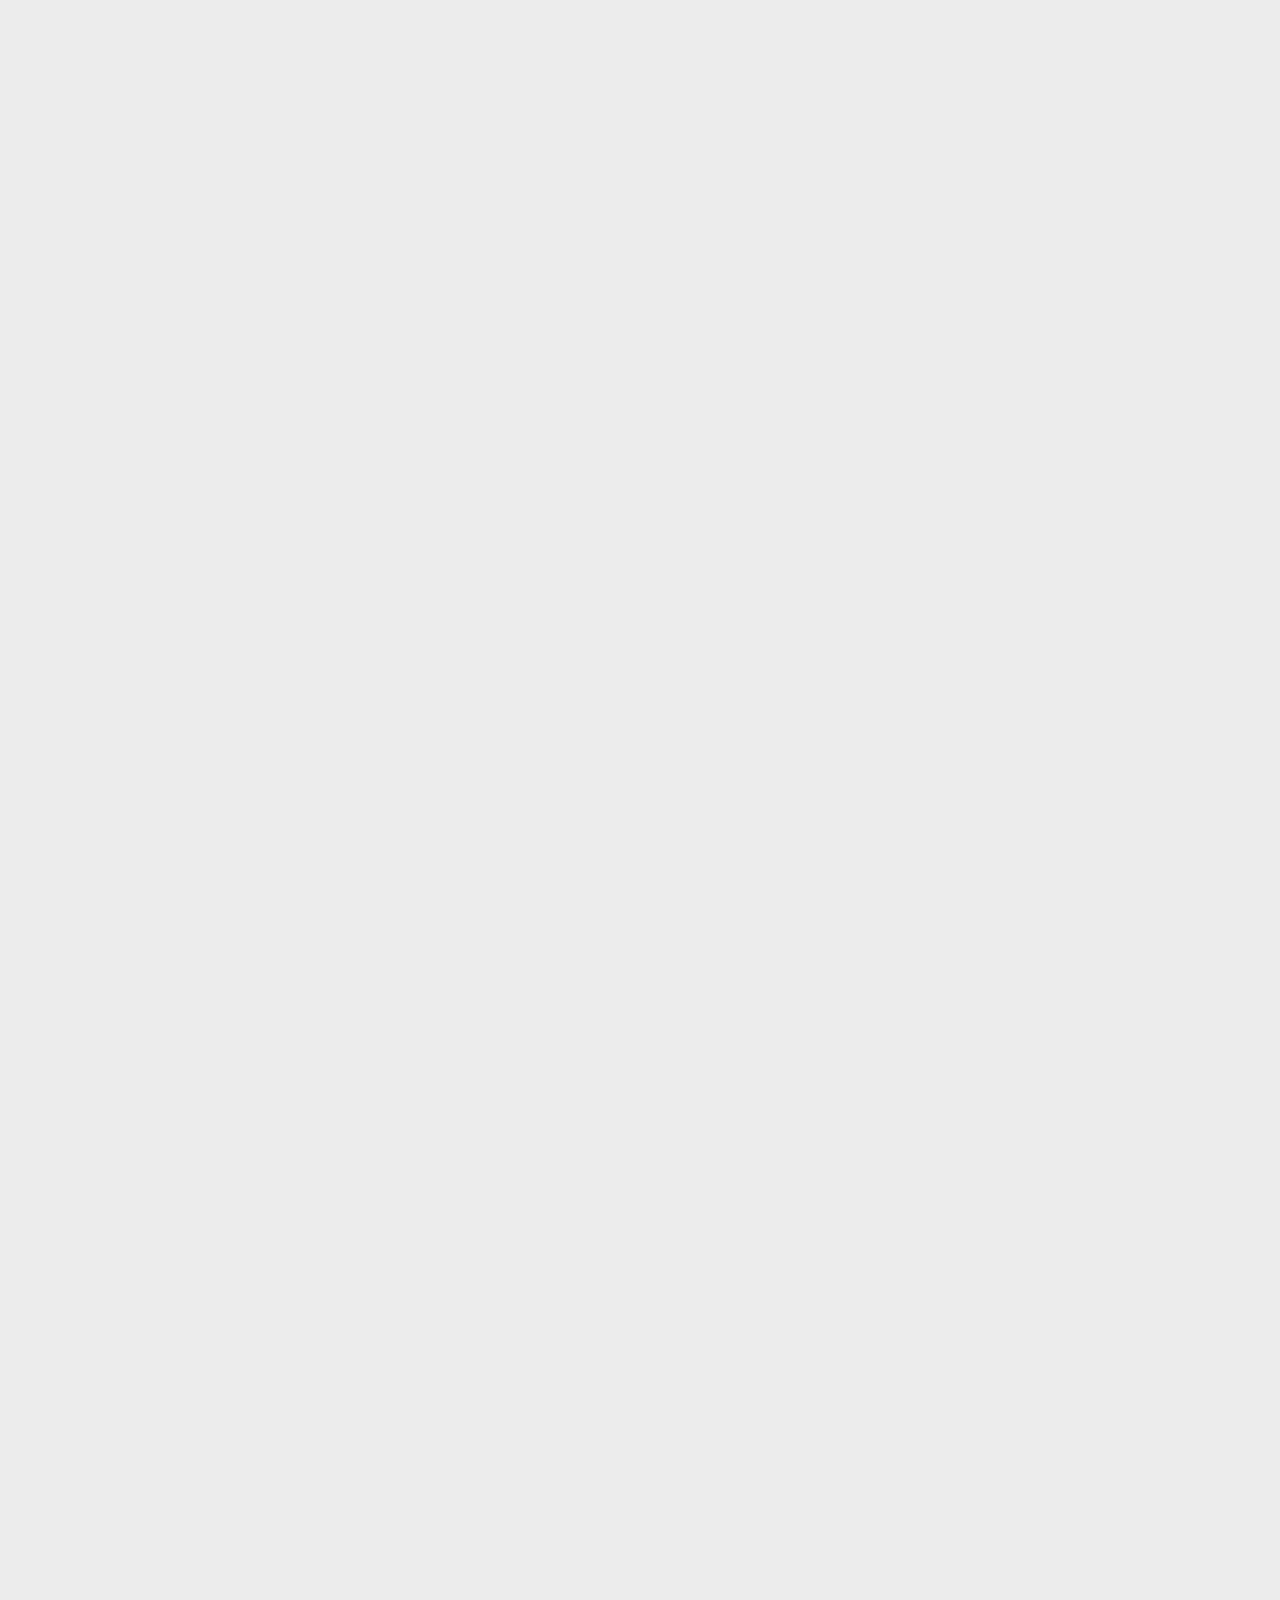
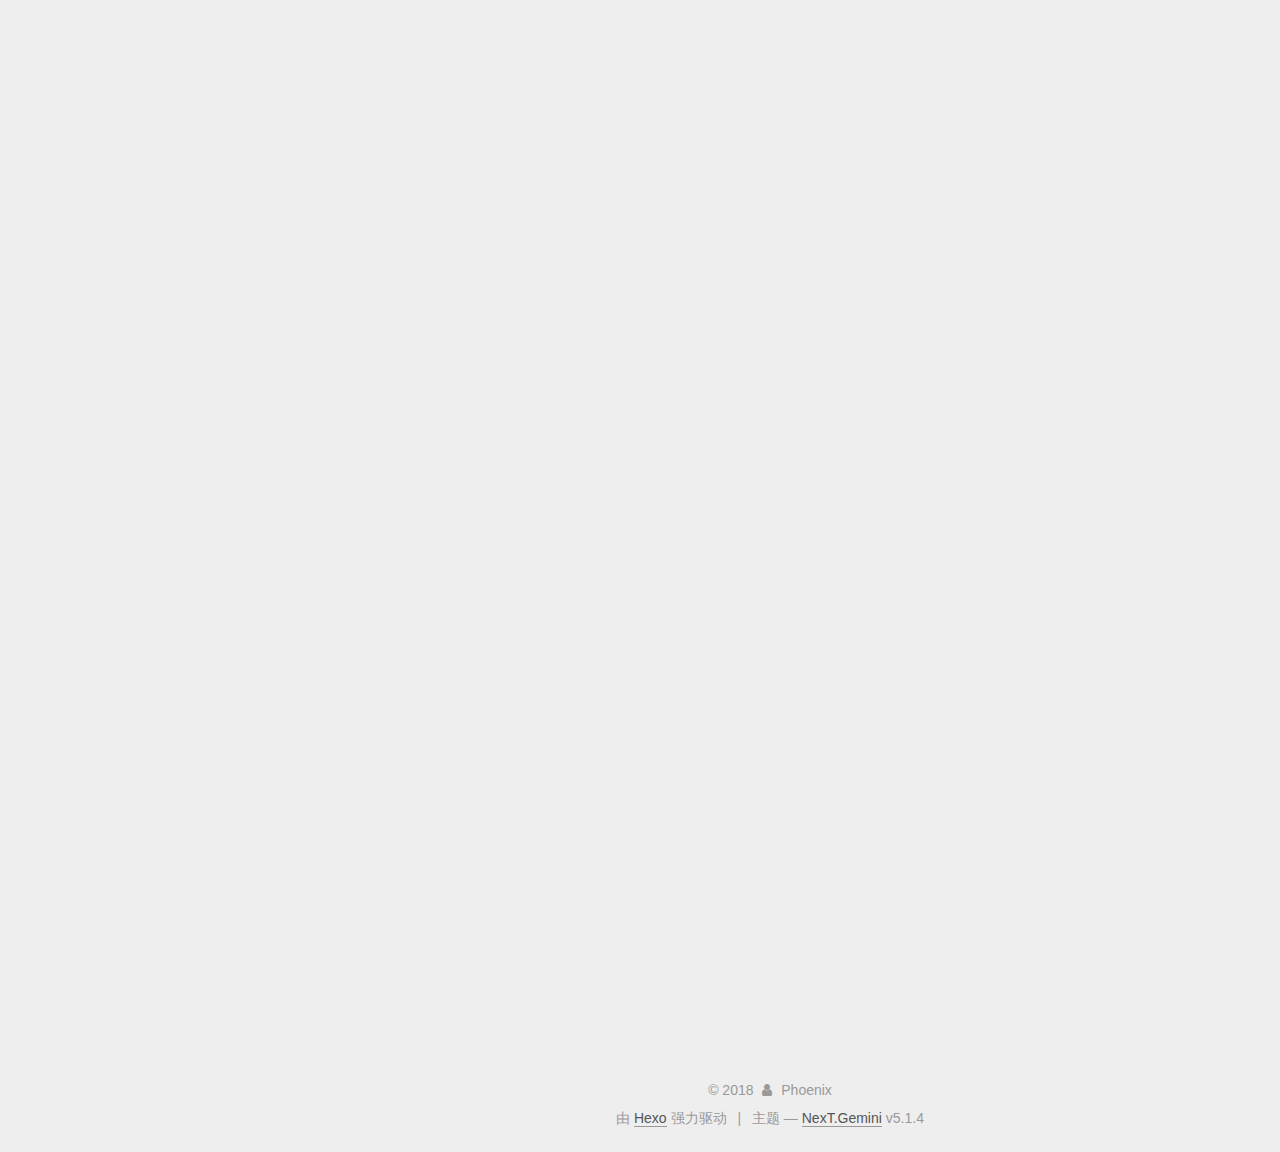
==== commit 45a205bc: "Site updated: 2018-08-16 11:31:05" ====
--- a/index.html
+++ b/index.html
@@ -262,6 +262,126 @@
   
   
   <div class="post-block">
+    <link itemprop="mainEntityOfPage" href="http://yoursite.com/2018/08/16/X-GANs-论文阅读记录/">
+
+    <span hidden itemprop="author" itemscope itemtype="http://schema.org/Person">
+      <meta itemprop="name" content="Phoenix">
+      <meta itemprop="description" content="">
+      <meta itemprop="image" content="https://avatars2.githubusercontent.com/u/8267176?s=400&u=0a6c4d8d7e0415ddbbe0fffcd3f109cbca4b754c&v=4">
+    </span>
+
+    <span hidden itemprop="publisher" itemscope itemtype="http://schema.org/Organization">
+      <meta itemprop="name" content="浅度学习与神经病网路">
+    </span>
+
+    
+      <header class="post-header">
+
+        
+        
+          <h1 class="post-title" itemprop="name headline">
+                
+                <a class="post-title-link" href="/2018/08/16/X-GANs-论文阅读记录/" itemprop="url">X-GANs 论文阅读记录</a></h1>
+        
+
+        <div class="post-meta">
+          <span class="post-time">
+            
+              <span class="post-meta-item-icon">
+                <i class="fa fa-calendar-o"></i>
+              </span>
+              
+                <span class="post-meta-item-text">发表于</span>
+              
+              <time title="创建于" itemprop="dateCreated datePublished" datetime="2018-08-16T10:59:59+08:00">
+                2018-08-16
+              </time>
+            
+
+            
+
+            
+          </span>
+
+          
+
+          
+            
+          
+
+          
+          
+
+          
+
+          
+
+          
+
+        </div>
+      </header>
+    
+
+    
+    
+    
+    <div class="post-body" itemprop="articleBody">
+
+      
+      
+
+      
+        
+          
+            <h2 id="概述"><a href="#概述" class="headerlink" title="概述"></a>概述</h2><p>包括图像重建和图像去噪在内的图像重建在图像计算领域内是一项极具挑战性的问题。本文提出了一种新的名为X-GANs的条件GAN变种的网络结构针对任意缺失的原图像进行重建。本文提出了一种新的生成器模型和一个多尺度的判别器，除了添加了对抗损失，本文也加入了基于VGG的感知损失，以及基于图像特征分析进行一个对应点损失。本文提出的GAN网络能够适用于多种类型的图像重建问题，甚至对于极端图像损失也有较好的效果。本文显著的提高了图像的重建精度和准确度。本文的方法也可以扩展到处理高比率图像压缩。</p>
+
+          
+        
+      
+    </div>
+    
+    
+    
+
+    
+
+    
+
+    
+
+    <footer class="post-footer">
+      
+
+      
+
+      
+
+      
+      
+        <div class="post-eof"></div>
+      
+    </footer>
+  </div>
+  
+  
+  
+  </article>
+
+
+    
+      
+
+  
+
+  
+  
+  
+
+  <article class="post post-type-normal" itemscope itemtype="http://schema.org/Article">
+  
+  
+  
+  <div class="post-block">
     <link itemprop="mainEntityOfPage" href="http://yoursite.com/2018/08/15/Noise2Noise-论文阅读记录/">
 
     <span hidden itemprop="author" itemscope itemtype="http://schema.org/Person">
@@ -550,7 +670,7 @@
               
                 <a href="/archives/">
               
-                  <span class="site-state-item-count">2</span>
+                  <span class="site-state-item-count">3</span>
                   <span class="site-state-item-name">日志</span>
                 </a>
               </div>
@@ -563,7 +683,7 @@
               
               <div class="site-state-item site-state-tags">
                 <a href="/tags/index.html">
-                  <span class="site-state-item-count">1</span>
+                  <span class="site-state-item-count">2</span>
                   <span class="site-state-item-name">标签</span>
                 </a>
               </div>
--- a/css/main.css
+++ b/css/main.css
@@ -1823,7 +1823,7 @@
   width: 4px;
   height: 4px;
   border-radius: 50%;
-  background: #b53b90;
+  background: #a4de42;
 }
 .links-of-blogroll {
   font-size: 13px;
